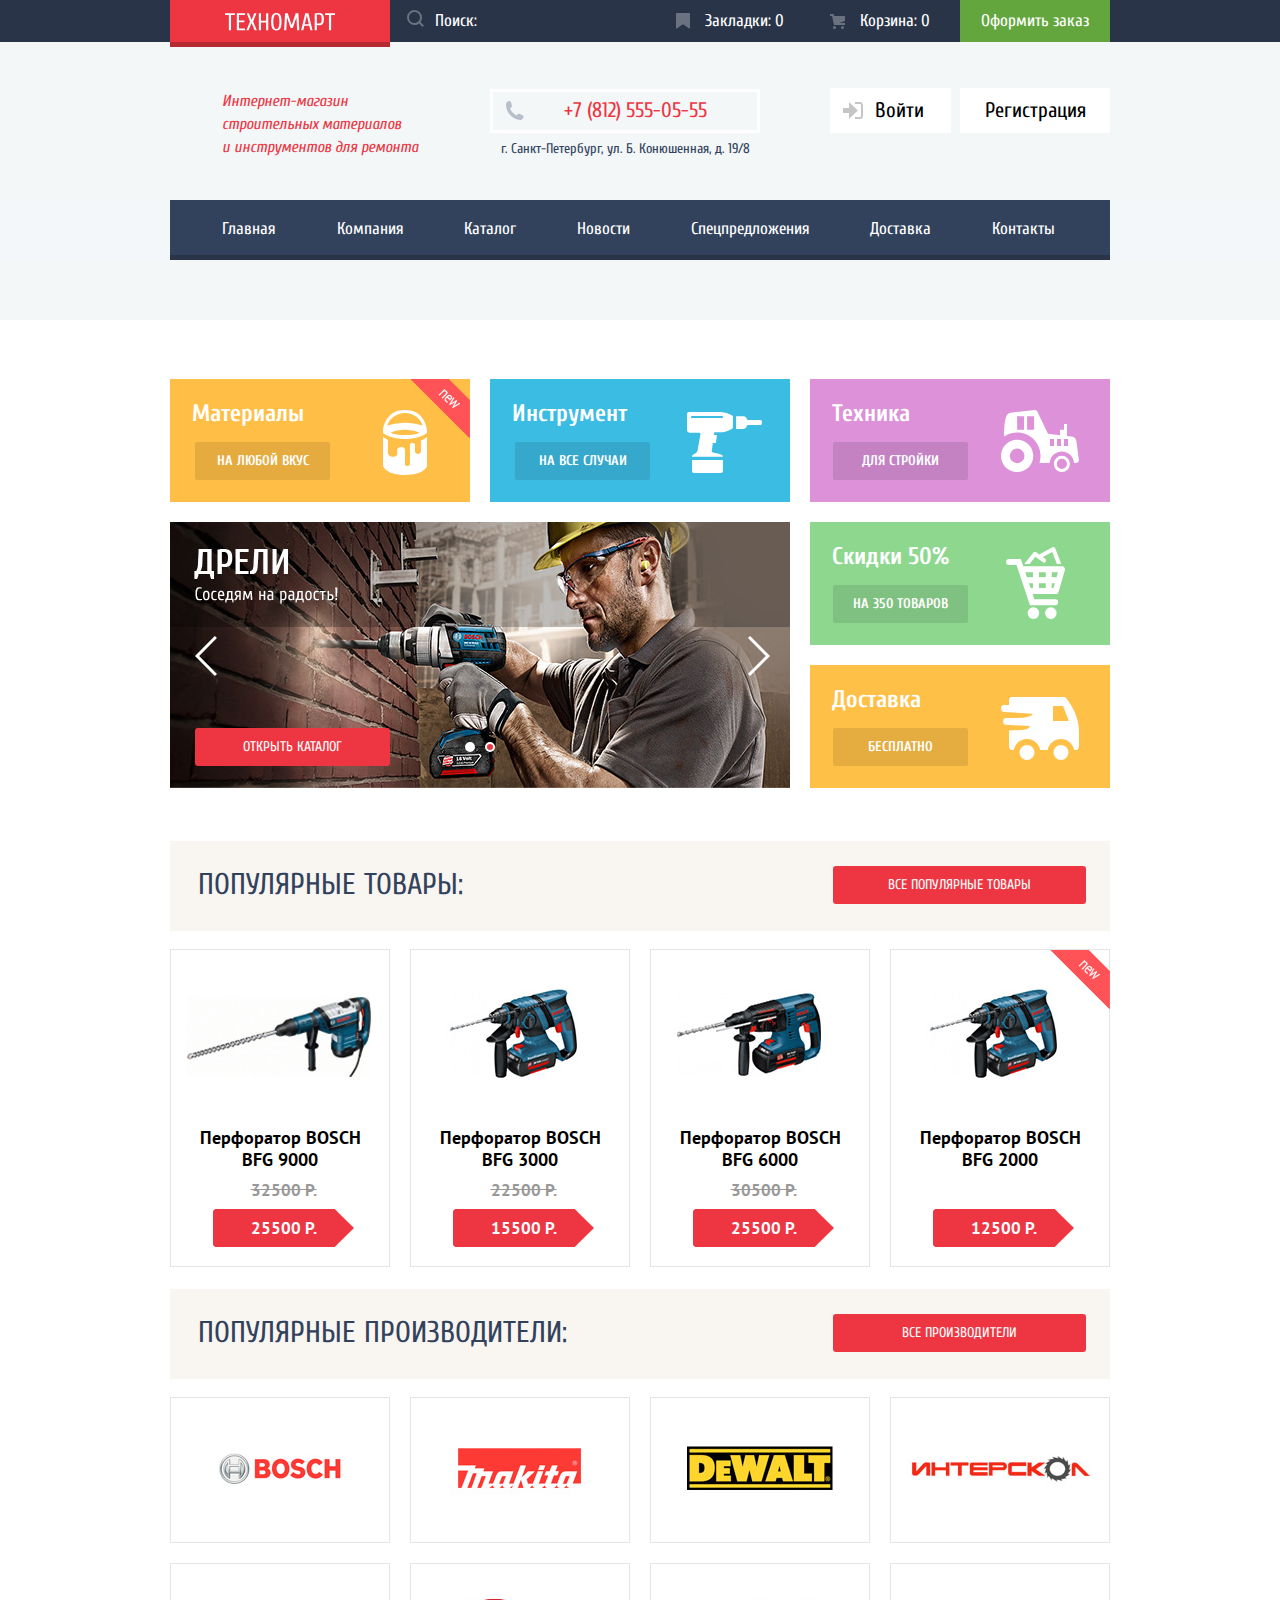
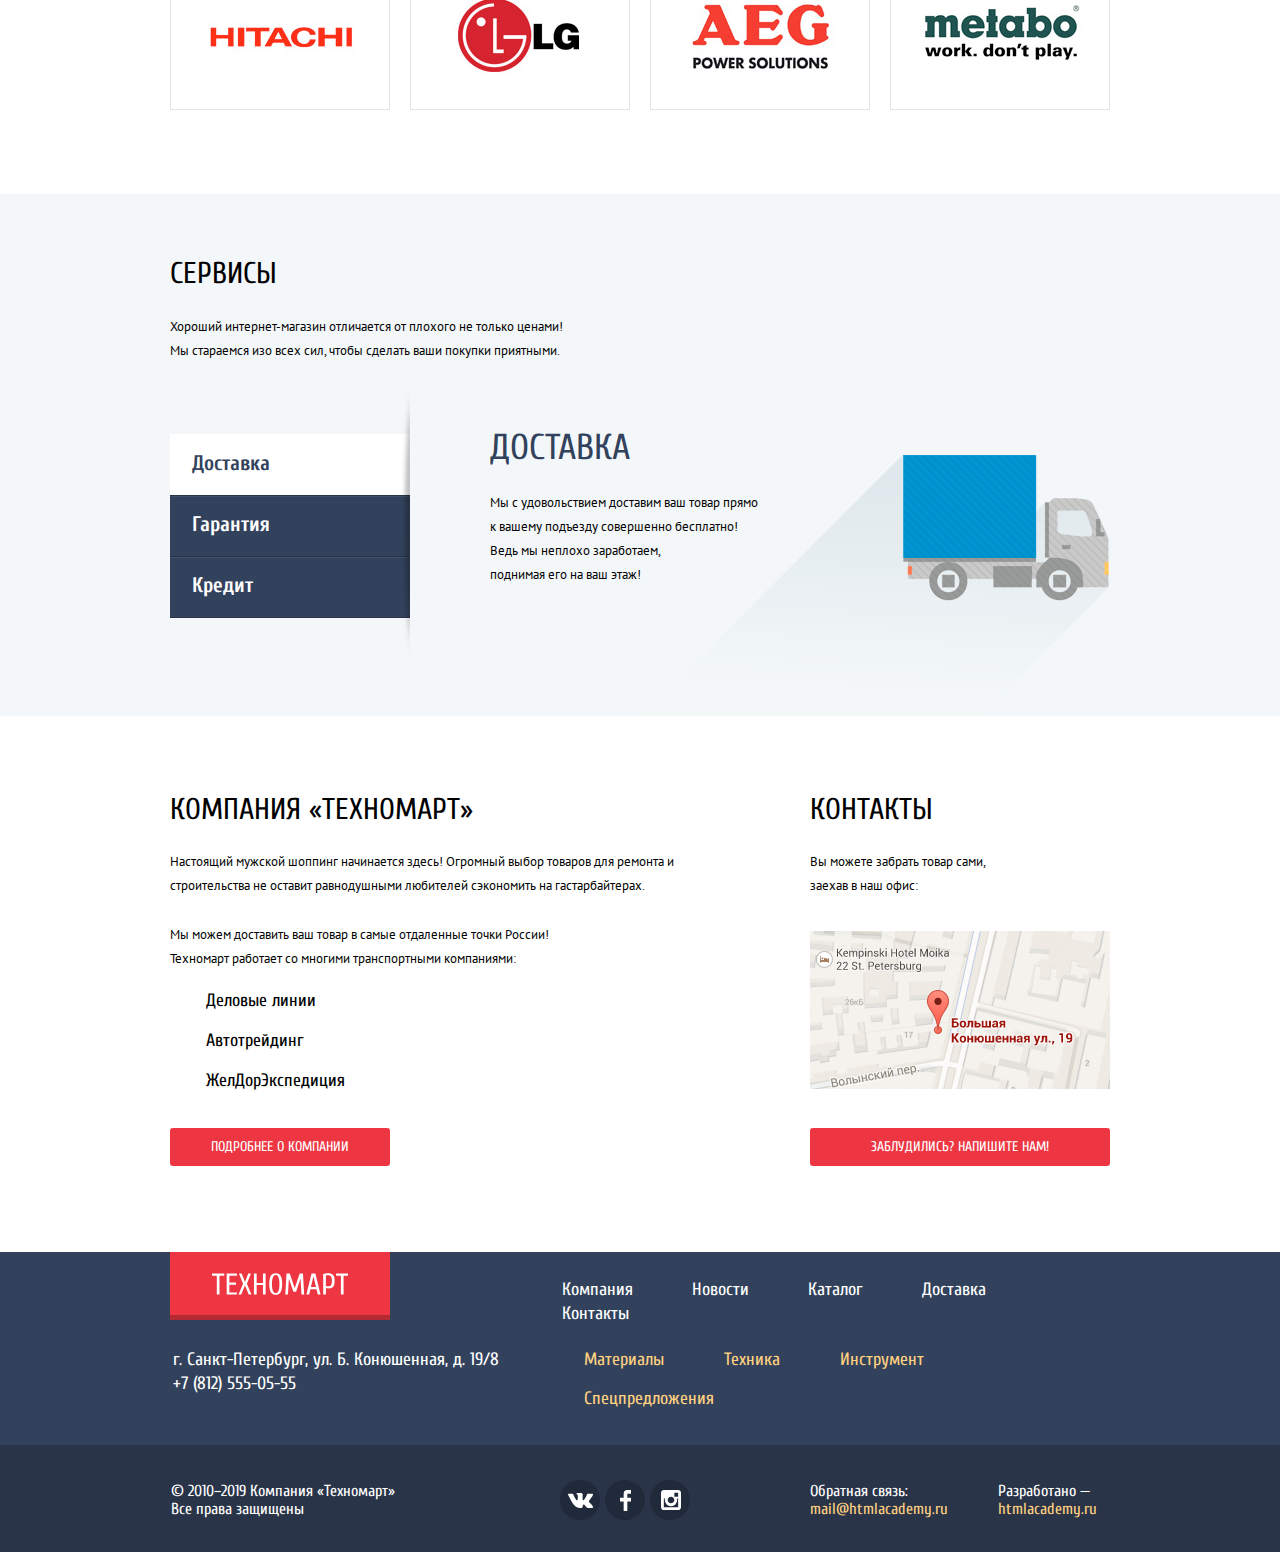
==== index.html @ e6361619 "обработка замечаний наставника к ДЗ-7-1 #1" ====
<!DOCTYPE html>
<html lang="ru">
  <head>
    <meta charset="utf-8">
    <link href="https://fonts.googleapis.com/css?family=Cuprum:400,400i,700%7CPT+Sans:400,700&display=swap&subset=cyrillic" rel="stylesheet">
    <link rel="stylesheet" href="css/normalize.css"/>
    <link rel="stylesheet" href="css/style.css"/>
    <title>HTML Academy: Техномарт</title>
  </head>

  <!-- FIXME заменить везде 'someref' на реальные ссылки -->
  <body class="page-body">
    <header class="page-header">
      <section class="header-top-page-stripe-section">
        <div class="container">
          <a class="main-logo" aria-label="Логотип компании Техномарт">
            <svg class="main-logo-svg" xmlns="http://www.w3.org/2000/svg" xmlns:xlink="http://www.w3.org/1999/xlink" preserveaspectratio="xMidYMid" width="136.5" height="21.59" viewbox="0 0 136.5 21.59">
              <path d="M131.694,2.397 L131.694,21.297 L128.994,21.297 L128.994,2.397 L124.194,2.397 L124.194,0.297 L136.494,0.297 L136.494,2.397 L131.694,2.397 ZM121.299,13.512 C120.829,14.102 120.239,14.522 119.529,14.772 C118.819,15.022 117.974,15.147 116.994,15.147 C116.534,15.147 116.014,15.117 115.434,15.057 C114.854,14.997 114.374,14.927 113.994,14.847 L113.994,21.297 L111.294,21.297 L111.294,0.597 C112.054,0.377 112.819,0.222 113.589,0.132 C114.359,0.042 115.194,-0.003 116.094,-0.003 C117.294,-0.003 118.314,0.122 119.154,0.372 C119.994,0.622 120.674,1.037 121.194,1.617 C121.714,2.197 122.094,2.967 122.334,3.927 C122.574,4.887 122.694,6.077 122.694,7.497 C122.694,8.957 122.579,10.177 122.349,11.157 C122.119,12.137 121.769,12.922 121.299,13.512 ZM119.769,4.797 C119.619,4.077 119.384,3.507 119.064,3.087 C118.744,2.667 118.339,2.372 117.849,2.202 C117.359,2.032 116.774,1.947 116.094,1.947 L113.994,1.947 L113.994,13.047 L116.094,13.047 C116.774,13.047 117.359,12.962 117.849,12.792 C118.339,12.622 118.744,12.327 119.064,11.907 C119.384,11.487 119.619,10.917 119.769,10.197 C119.919,9.477 119.994,8.577 119.994,7.497 C119.994,6.417 119.919,5.517 119.769,4.797 ZM104.544,15.897 L98.544,15.897 L97.194,21.297 L94.494,21.297 L99.594,0.297 L103.494,0.297 L108.594,21.297 L105.894,21.297 L104.544,15.897 ZM101.604,3.297 L101.484,3.297 L98.994,13.797 L104.094,13.797 L101.604,3.297 ZM88.644,5.697 L88.494,5.697 L84.144,18.597 L81.444,18.597 L77.094,5.697 L76.944,5.697 L76.044,21.297 L73.344,21.297 L74.544,0.297 L77.844,0.297 L82.734,14.697 L82.854,14.697 L87.744,0.297 L91.044,0.297 L92.244,21.297 L89.544,21.297 L88.644,5.697 ZM68.484,19.347 C67.924,20.167 67.249,20.747 66.459,21.087 C65.669,21.427 64.764,21.597 63.744,21.597 C62.724,21.597 61.819,21.427 61.029,21.087 C60.239,20.747 59.564,20.167 59.004,19.347 C58.444,18.527 58.019,17.422 57.729,16.032 C57.439,14.642 57.294,12.897 57.294,10.797 C57.294,8.697 57.439,6.952 57.729,5.562 C58.019,4.172 58.444,3.067 59.004,2.247 C59.564,1.427 60.239,0.847 61.029,0.507 C61.819,0.167 62.724,-0.003 63.744,-0.003 C64.764,-0.003 65.669,0.167 66.459,0.507 C67.249,0.847 67.924,1.427 68.484,2.247 C69.044,3.067 69.469,4.172 69.759,5.562 C70.049,6.952 70.194,8.697 70.194,10.797 C70.194,12.897 70.049,14.642 69.759,16.032 C69.469,17.422 69.044,18.527 68.484,19.347 ZM67.179,6.357 C66.969,5.197 66.694,4.277 66.354,3.597 C66.014,2.917 65.614,2.447 65.154,2.187 C64.694,1.927 64.224,1.797 63.744,1.797 C63.264,1.797 62.794,1.927 62.334,2.187 C61.874,2.447 61.474,2.917 61.134,3.597 C60.794,4.277 60.519,5.197 60.309,6.357 C60.099,7.517 59.994,8.997 59.994,10.797 C59.994,12.597 60.099,14.077 60.309,15.237 C60.519,16.397 60.794,17.317 61.134,17.997 C61.474,18.677 61.874,19.147 62.334,19.407 C62.794,19.667 63.264,19.797 63.744,19.797 C64.224,19.797 64.694,19.667 65.154,19.407 C65.614,19.147 66.014,18.677 66.354,17.997 C66.694,17.317 66.969,16.397 67.179,15.237 C67.389,14.077 67.494,12.597 67.494,10.797 C67.494,8.997 67.389,7.517 67.179,6.357 ZM50.994,11.697 L44.694,11.697 L44.694,21.297 L41.994,21.297 L41.994,0.297 L44.694,0.297 L44.694,9.597 L50.994,9.597 L50.994,0.297 L53.694,0.297 L53.694,21.297 L50.994,21.297 L50.994,11.697 ZM36.745,21.297 L32.995,12.297 L29.245,21.297 L26.545,21.297 L31.045,10.497 L26.995,0.297 L29.695,0.297 L32.995,8.697 L36.295,0.297 L38.995,0.297 L34.945,10.497 L39.445,21.297 L36.745,21.297 ZM14.695,0.297 L24.895,0.297 L24.895,2.397 L17.395,2.397 L17.395,9.297 L23.995,9.297 L23.995,11.397 L17.395,11.397 L17.395,19.197 L24.895,19.197 L24.895,21.297 L14.695,21.297 L14.695,0.297 ZM7.495,21.297 L4.795,21.297 L4.795,2.397 L-0.005,2.397 L-0.005,0.297 L12.295,0.297 L12.295,2.397 L7.495,2.397 L7.495,21.297 Z"/>
            </svg>
          </a>

          <form class="search-form" action="https://echo.htmlacademy.ru" method="post">
            <input class="header-search-field" type="text" name="search-field" id="search-field" aria-label="Поиск" value="Поиск:">
            <button class="search-btn" type="submit">
              <svg xmlns="http://www.w3.org/2000/svg" width="17" height="17"  viewbox="0 0 17 17">
                <path d="M17 15.586l-3.542-3.542A7.465 7.465 0 0 0 15 7.5 7.5 7.5 0 1 0 7.5 15c1.71 0 3.282-.579 4.544-1.542L15.586 17 17 15.586zM2 7.5C2 4.467 4.467 2 7.5 2 10.532 2 13 4.467 13 7.5c0 3.032-2.468 5.5-5.5 5.5A5.506 5.506 0 0 1 2 7.5z"/>
              </svg>
            </button>
          </form>

          <a class="header-lnk" href="#">
            <img src="img/icon-bookmark.svg" alt="Количество закладок" width="14" height="16"/>
            <span>Закладки: 0</span>
          </a>

          <a class="header-lnk" href="#">
            <img src="img/icon-cart.svg" alt="Корзина" width="15" height="15"/>
            <span>Корзина: 0</span>
          </a>

          <a class="header-lnk" href="#">
            <span>Оформить заказ</span>
          </a>
        </div>
      </section>

      <section class="header-middle-section">
        <div class="container">
          <h1 class="h1-header">
            Интернет-магазин
            строительных материалов<br>
            и инструментов для ремонта
          </h1>
          <div class="header-contacts-block">
            <a class="header-contact-phone" href="tel:+78125550555">
              <img src="img/icon-phone.svg" alt="контактный телефон" width="19" height="19"/>
              <span>+7 (812) 555-05-55</span>
            </a>
            <span>г. Санкт-Петербург, ул. Б. Конюшенная, д. 19/8</span>
          </div>

          <div class="header-not-authorized-person-block">
            <a class="login-links" href="#">
              <svg xmlns="http://www.w3.org/2000/svg" width="20" height="17" viewbox="0 0 20 17">
                <path d="M14.875 8.5L6 0v6H0v5h6v6z"/><path d="M16.986 15.01h-5.027V17h5.027c2.178 0 3.004-1.81 3.029-3.026V3.028C19.99 1.811 19.164 0 16.986 0h-5.027v1.99h5.027c.839 0 .992.681 1.01 1.057v10.904c-.017.376-.171 1.059-1.01 1.059z"/>
              </svg>
              <span>Войти</span>
            </a>
            <a class="login-links" href="#">
              <span>Регистрация</span>
            </a>
          </div>
        </div>
      </section>

      <nav class="header-navigation-section">
          <ul class="main-page-menu-list">
            <li class="main-page-menu-item">
              <a>Главная</a>
            </li>
            <li class="main-page-menu-item">
              <a href="#">Компания</a>
            </li>
            <li class="main-page-menu-item">
              <a href="catalog.html">Каталог</a>
            </li>
            <li class="main-page-menu-item">
              <a href="#">Новости</a>
            </li>
            <li class="main-page-menu-item">
              <a href="#">Спецпредложения</a>
            </li>
            <li class="main-page-menu-item">
              <a href="#">Доставка</a>
            </li>
            <li class="main-page-menu-item">
              <a href="#">Контакты</a>
            </li>
          </ul>
      </nav>
    </header>

    <main class="page-main">
      <section class="main-page-promo-section">
        <div class="main-page-promo-column">
          <div class="main-page-promo-block main-page-promo-block-bg1">
            <div class="label-new-item">новый раздел Материалы.</div>
            <span>Материалы</span>
            <a href="#" class="main-page-promo-lnk">На любой вкус</a>
          </div>
          <div class="main-page-promo-block main-page-promo-block-bg2">
            <span>Инструмент</span>
            <a href="#" class="main-page-promo-lnk">На все случаи</a>
          </div>
          <div class="main-page-promo-slider">
            <input class="promo-slider-radio-btn promo-radio-btn1" id="promo-radio-btn1" type="radio" name="toggle1" checked>
            <input class="promo-slider-radio-btn promo-radio-btn2" id="promo-radio-btn2" type="radio" name="toggle1">
            <label for="promo-radio-btn1"></label>
            <label for="promo-radio-btn2"></label>
            <img class="main-page-promo-slider-img promo-slide1" src="img/slider1.jpg" alt="Дрели соседям на радость!" width="620" height="266">
            <img class="main-page-promo-slider-img promo-slide2" src="img/slider2.jpg" alt="Дрели соседям на радость!" width="620" height="266">
            <button class="slider-switch-btn" type="button" >
              <img src="img/icon-left.svg" alt="" width="22" height="40">
            </button>
            <button class="slider-switch-btn" type="button" >
                <img src="img/icon-right.svg" alt="" width="22" height="40">
            </button>
            <a href="catalog.html" class="main-page-body-btn">Открыть каталог</a>
          </div>
        </div>

        <div class="main-page-promo-column">
          <div class="main-page-promo-block main-page-promo-block-bg3">
            <span>Техника</span>
            <a href="#" class="main-page-promo-lnk">Для стройки</a>
          </div>
          <div class="main-page-promo-block main-page-promo-block-bg4">
            <span>Скидки 50%</span>
            <a href="#" class="main-page-promo-lnk">На 350 товаров</a>
          </div>
          <div class="main-page-promo-block main-page-promo-block-bg5">
            <span>Доставка</span>
            <a href="#" class="main-page-promo-lnk">Бесплатно</a>
          </div>
        </div>


      </section>

      <div class="container">
        <section class="main-page-popular-goods-section">
          <div>
            <h2 class="h2-header">Популярные товары:</h2>
            <a href="#" class="main-page-body-btn">Все популярные товары</a>
          </div>

          <ul class="catalog-items-list">
            <li class="catalog-item">
              <h3>
                <a href="#">
                  Перфоратор BOSCH
                  BFG 9000
                </a>
              </h3>
              <a href="#">
                <img src="img/main-item1_1.jpg" alt="изображение товара" width="218" height="170">
              </a>
              <p>
                <span class="old-price">32500 Р.</span>
                <span class="current-price">25500 Р.</span>
              </p>

              <div class="on-hover-item-action-block">
                <a class="on-hover-item-lnk on-hover-buy-btn" href="#">
                  <img src="img/icon-cart.svg" alt="корзина" width="15" height="15">
                  <span class="on-hover-item-text-buy">Купить</span>
                </a>
                <a class="on-hover-item-lnk on-hover-bookmark-btn" href="#">
                  <span class="on-hover-item-text-bookmark">В закладки</span>
                </a>
              </div>
            </li>
            <li class="catalog-item">
              <h3>
                <a href="#">
                  Перфоратор BOSCH
                  BFG 3000
                </a>
              </h3>
              <a href="#">
                <img src="img/main-item1_2.jpg" alt="изображение товара" width="218" height="170">
              </a>
              <p>
                <span class="old-price">22500 Р.</span>
                <span class="current-price">15500 Р.</span>
              </p>

              <div class="on-hover-item-action-block">
                <a class="on-hover-item-lnk on-hover-buy-btn" href="#">
                  <img src="img/icon-cart.svg" alt="корзина" width="15" height="15">
                  <span class="on-hover-item-text-buy">Купить</span>
                </a>
                <a class="on-hover-item-lnk on-hover-bookmark-btn" href="#">
                  <span class="on-hover-item-text-bookmark">В закладки</span>
                </a>
              </div>
            </li>
            <li class="catalog-item">
              <h3>
                <a href="#">
                  Перфоратор BOSCH
                  BFG 6000
                </a>
              </h3>
              <a href="#">
                <img src="img/main-item1_3.jpg" alt="изображение товара" width="218" height="170">
              </a>
              <p>
                <span class="old-price">30500 Р.</span>
                <span class="current-price">25500 Р.</span>
              </p>

              <div class="on-hover-item-action-block">
                <a class="on-hover-item-lnk on-hover-buy-btn" href="#">
                  <img src="img/icon-cart.svg" alt="корзина" width="15" height="15">
                  <span class="on-hover-item-text-buy">Купить</span>
                </a>
                <a class="on-hover-item-lnk on-hover-bookmark-btn" href="#">
                  <span class="on-hover-item-text-bookmark">В закладки</span>
                </a>
              </div>
            </li>
            <li class="catalog-item">
              <div class="label-new-item">новый товар</div>
              <h3>
                <a href="#">
                  Перфоратор BOSCH
                  BFG 2000
                </a>
              </h3>
              <a href="#">
                <img src="img/main-item1_4.jpg" alt="изображение товара" width="218" height="170">
              </a>
              <p>
                <span class="current-price">12500 Р.</span>
              </p>

              <div class="on-hover-item-action-block">
                <a class="on-hover-item-lnk on-hover-buy-btn" href="#">
                  <img src="img/icon-cart.svg" alt="корзина" width="15" height="15">
                  <span class="on-hover-item-text-buy">Купить</span>
                </a>
                <a class="on-hover-item-lnk on-hover-bookmark-btn" href="#">
                  <span class="on-hover-item-text-bookmark">В закладки</span>
                </a>
              </div>
            </li>
          </ul>
        </section>

        <section class="main-page-popular-brands-section">
          <div>
            <h2 class="h2-header">Популярные производители:</h2>
            <a href="#" class="main-page-body-btn">Все производители</a>
          </div>

          <ul class="main-page-popular-brands-list">
            <li class="main-page-popular-brands-item">
              <a href="#">
                <img src="img/bosch.jpg" alt="Производитель Bosch" width="218" height="143">
              </a>
            </li>
            <li class="main-page-popular-brands-item">
              <a href="#">
                <img src="img/makita.jpg" alt="Производитель Makita" width="218" height="143">
              </a>
            </li>
            <li class="main-page-popular-brands-item">
              <a href="#">
                <img src="img/dewalt.jpg" alt="Производитель DeWALT" width="218" height="143">
              </a>
            </li>
            <li class="main-page-popular-brands-item">
              <a href="#">
                <img src="img/interskol.jpg" alt="Производитель Интерскол" width="218" height="143">
              </a>
            </li>
            <li class="main-page-popular-brands-item">
              <a href="#">
                <img src="img/hitachi.jpg" alt="Производитель Hitachi" width="218" height="143">
              </a>
            </li>
            <li class="main-page-popular-brands-item">
              <a href="#">
                <img src="img/lg.jpg" alt="Производитель LG" width="218" height="143">
              </a>
            </li>
            <li class="main-page-popular-brands-item">
              <a href="#">
                <img src="img/aeg.jpg" alt="Производитель AEG" width="218" height="143">
              </a>
            </li>
            <li class="main-page-popular-brands-item">
              <a href="#">
                <img src="img/metabo.jpg" alt="Производитель Metabo" width="218" height="143">
              </a>
            </li>
          </ul>
        </section>
      </div>

      <section class="main-page-service-section">
        <div class="container">
          <div class="main-page-service-header">
            <h2>Сервисы</h2>
            <p>
              Хороший интернет-магазин отличается от плохого не только ценами!<br>
              Мы стараемся изо всех сил, чтобы сделать ваши покупки приятными.
            </p>
          </div>

          <input class="slider-radio-btn service-btn-1" type="radio" id="service-btn-1" name="toggle2" checked>
          <input class="slider-radio-btn service-btn-2" type="radio" id="service-btn-2" name="toggle2">
          <input class="slider-radio-btn service-btn-3" type="radio" id="service-btn-3" name="toggle2">

          <div class="main-page-service-list-bg">
            <ul class="main-page-service-list">
              <li class="main-page-service-list-item">
                <label class="slider-label" for="service-btn-1">Доставка</label>
              </li>
              <li class="main-page-service-list-item">
                <label class="slider-label" for="service-btn-2">Гарантия</label>
              </li>
              <li class="main-page-service-list-item">
                <label class="slider-label" for="service-btn-3">Кредит</label>
              </li>
            </ul>
          </div>

          <div class="main-page-service-slider">
            <div class="main-page-service-slide service-slide1">
              <h3>Доставка</h3>
              <p>
                Мы с удовольствием доставим ваш товар прямо<br>
                к вашему подъезду совершенно бесплатно!<br>
                Ведь мы неплохо заработаем,<br>
                поднимая его на ваш этаж!
              </p>
              <img src="img/service-icon-auto.png" alt="Доставка совершенно бесплатно!" width="468" height="261">
            </div>

            <div class="main-page-service-slide service-slide2">
              <h3>Гарантия</h3>
              <p>
                Если купленный у нас товар поломается или заискрит,<br>
                а также в случае пожара, спровоцированного его возгоранием,<br>
                вы всегда можете быть уверены в нашей гарантии. Мы обменяем<br>
                сгоревший товар на новый.<br>
                Дом уж восстановите как-нибудь сами.
              </p>
              <img src="img/service-icon-guarantee.png" alt="Ограниченная гарантия" width="389" height="283">
            </div>

            <div class="main-page-service-slide service-slide3">
              <h3>Кредит</h3>
              <p>
                Залезть в долговую яму стало проще!<br>
                Кредитные консультанты придут вам на помощь.
              </p>
              <img src="img/service-icon-credit.png" alt="Залезьте в долги с удовольствием" width="465" height="285">
              <a class="main-page-body-btn" href="#">Отправить заявку</a>
            </div>
          </div>
        </div>
      </section>

      <div class="pre-footer-info">
        <div class="container">
          <section class="main-page-about-section">
            <h2>Компания «Техномарт»</h2>
            <p>
              Настоящий мужской шоппинг начинается здесь! Огромный выбор товаров для ремонта и<br> строительства не оставит равнодушными любителей сэкономить на гастарбайтерах.
            </p>
            <p>
              Мы можем доставить ваш товар в самые отдаленные точки России!<br>
              Техномарт работает со многими транспортными компаниями:
            </p>
            <ul class="delivery-list">
              <li>Деловые линии</li>
              <li>Автотрейдинг</li>
              <li>ЖелДорЭкспедиция</li>
            </ul>
            <a class="main-page-body-btn" href="#">Подробнее о компании</a>
          </section>

          <section class="main-page-contacts-section">
            <h2>Контакты</h2>
            <p>
              Вы можете забрать товар сами,<br>
              заехав в наш офис:
            </p>
            <a href="someref">
              <img src="img/main-map.jpg" alt="посмотрите как нас найти" width="300" height="158">
            </a>
            <a class="main-page-body-btn" href="someref">
              <span>Заблудились? Напишите нам!</span>
            </a>
          </section>
        </div>
      </div>
    </main>

    <footer>
      <section class="footer-top-section">
        <div class="container">
          <a class="main-logo footer-logo" aria-label="Логотип компании Техномарт">
            <svg class="main-logo-svg" xmlns="http://www.w3.org/2000/svg" xmlns:xlink="http://www.w3.org/1999/xlink" preserveaspectratio="xMidYMid" width="136.5" height="21.59" viewbox="0 0 136.5 21.59">
              <path d="M131.694,2.397 L131.694,21.297 L128.994,21.297 L128.994,2.397 L124.194,2.397 L124.194,0.297 L136.494,0.297 L136.494,2.397 L131.694,2.397 ZM121.299,13.512 C120.829,14.102 120.239,14.522 119.529,14.772 C118.819,15.022 117.974,15.147 116.994,15.147 C116.534,15.147 116.014,15.117 115.434,15.057 C114.854,14.997 114.374,14.927 113.994,14.847 L113.994,21.297 L111.294,21.297 L111.294,0.597 C112.054,0.377 112.819,0.222 113.589,0.132 C114.359,0.042 115.194,-0.003 116.094,-0.003 C117.294,-0.003 118.314,0.122 119.154,0.372 C119.994,0.622 120.674,1.037 121.194,1.617 C121.714,2.197 122.094,2.967 122.334,3.927 C122.574,4.887 122.694,6.077 122.694,7.497 C122.694,8.957 122.579,10.177 122.349,11.157 C122.119,12.137 121.769,12.922 121.299,13.512 ZM119.769,4.797 C119.619,4.077 119.384,3.507 119.064,3.087 C118.744,2.667 118.339,2.372 117.849,2.202 C117.359,2.032 116.774,1.947 116.094,1.947 L113.994,1.947 L113.994,13.047 L116.094,13.047 C116.774,13.047 117.359,12.962 117.849,12.792 C118.339,12.622 118.744,12.327 119.064,11.907 C119.384,11.487 119.619,10.917 119.769,10.197 C119.919,9.477 119.994,8.577 119.994,7.497 C119.994,6.417 119.919,5.517 119.769,4.797 ZM104.544,15.897 L98.544,15.897 L97.194,21.297 L94.494,21.297 L99.594,0.297 L103.494,0.297 L108.594,21.297 L105.894,21.297 L104.544,15.897 ZM101.604,3.297 L101.484,3.297 L98.994,13.797 L104.094,13.797 L101.604,3.297 ZM88.644,5.697 L88.494,5.697 L84.144,18.597 L81.444,18.597 L77.094,5.697 L76.944,5.697 L76.044,21.297 L73.344,21.297 L74.544,0.297 L77.844,0.297 L82.734,14.697 L82.854,14.697 L87.744,0.297 L91.044,0.297 L92.244,21.297 L89.544,21.297 L88.644,5.697 ZM68.484,19.347 C67.924,20.167 67.249,20.747 66.459,21.087 C65.669,21.427 64.764,21.597 63.744,21.597 C62.724,21.597 61.819,21.427 61.029,21.087 C60.239,20.747 59.564,20.167 59.004,19.347 C58.444,18.527 58.019,17.422 57.729,16.032 C57.439,14.642 57.294,12.897 57.294,10.797 C57.294,8.697 57.439,6.952 57.729,5.562 C58.019,4.172 58.444,3.067 59.004,2.247 C59.564,1.427 60.239,0.847 61.029,0.507 C61.819,0.167 62.724,-0.003 63.744,-0.003 C64.764,-0.003 65.669,0.167 66.459,0.507 C67.249,0.847 67.924,1.427 68.484,2.247 C69.044,3.067 69.469,4.172 69.759,5.562 C70.049,6.952 70.194,8.697 70.194,10.797 C70.194,12.897 70.049,14.642 69.759,16.032 C69.469,17.422 69.044,18.527 68.484,19.347 ZM67.179,6.357 C66.969,5.197 66.694,4.277 66.354,3.597 C66.014,2.917 65.614,2.447 65.154,2.187 C64.694,1.927 64.224,1.797 63.744,1.797 C63.264,1.797 62.794,1.927 62.334,2.187 C61.874,2.447 61.474,2.917 61.134,3.597 C60.794,4.277 60.519,5.197 60.309,6.357 C60.099,7.517 59.994,8.997 59.994,10.797 C59.994,12.597 60.099,14.077 60.309,15.237 C60.519,16.397 60.794,17.317 61.134,17.997 C61.474,18.677 61.874,19.147 62.334,19.407 C62.794,19.667 63.264,19.797 63.744,19.797 C64.224,19.797 64.694,19.667 65.154,19.407 C65.614,19.147 66.014,18.677 66.354,17.997 C66.694,17.317 66.969,16.397 67.179,15.237 C67.389,14.077 67.494,12.597 67.494,10.797 C67.494,8.997 67.389,7.517 67.179,6.357 ZM50.994,11.697 L44.694,11.697 L44.694,21.297 L41.994,21.297 L41.994,0.297 L44.694,0.297 L44.694,9.597 L50.994,9.597 L50.994,0.297 L53.694,0.297 L53.694,21.297 L50.994,21.297 L50.994,11.697 ZM36.745,21.297 L32.995,12.297 L29.245,21.297 L26.545,21.297 L31.045,10.497 L26.995,0.297 L29.695,0.297 L32.995,8.697 L36.295,0.297 L38.995,0.297 L34.945,10.497 L39.445,21.297 L36.745,21.297 ZM14.695,0.297 L24.895,0.297 L24.895,2.397 L17.395,2.397 L17.395,9.297 L23.995,9.297 L23.995,11.397 L17.395,11.397 L17.395,19.197 L24.895,19.197 L24.895,21.297 L14.695,21.297 L14.695,0.297 ZM7.495,21.297 L4.795,21.297 L4.795,2.397 L-0.005,2.397 L-0.005,0.297 L12.295,0.297 L12.295,2.397 L7.495,2.397 L7.495,21.297 Z"/>
            </svg>
          </a>

          <ul class="footer-menu-qlinks-list">
            <li class="footer-menu-qlinks-item">
              <a href="#">Компания</a>
            </li>
            <li class="footer-menu-qlinks-item">
              <a href="#">Новости</a>
            </li>
            <li class="footer-menu-qlinks-item">
              <a href="catalog.html">Каталог</a>
            </li>
            <li class="footer-menu-qlinks-item">
              <a href="#">Доставка</a>
            </li>
            <li class="footer-menu-qlinks-item">
              <a href="#">Контакты</a>
            </li>
          </ul>
        </div>
      </section>

      <section class="footer-middle-section">
        <div class="container">
          <p class="footer-middle-contacts">
            г. Санкт-Петербург, ул. Б. Конюшенная, д. 19/8<br>
            +7 (812) 555-05-55
          </p>
          <ul class="footer-catalog-qlinks-list">
            <li class="footer-catalog-qlinks-item">
              <a href="#">Материалы</a>
            </li>
            <li class="footer-catalog-qlinks-item">
              <a href="#">Техника</a>
            </li>
            <li class="footer-catalog-qlinks-item">
              <a href="#">Инструмент</a>
            </li>
            <li class="footer-catalog-qlinks-item">
              <a href="#">Спецпредложения</a>
            </li>
          </ul>
        </div>
      </section>

      <section class="footer-bottom-section">
        <div class="container">
          <p class="footer-copyright">
            © 2010–2019 Компания «Техномарт»<br>
            Все права защищены
          </p>
          <ul class="footer-social-links-list">
            <li class="footer-social-link-item">
              <a href="#">
                <img src="img/icon-vk.svg" width="26" height="15" alt="В контакте">
              </a>
            </li>
            <li class="footer-social-link-item">
              <a href="#">
                <img src="img/icon-fb.svg" width="12" height="22" alt="Facebook">
              </a>
            </li>
            <li class="footer-social-link-item">
              <a href="#">
                <img src="img/icon-insta.svg" width="21" height="21" alt="Instagram">
              </a>
            </li>
          </ul>

          <p class="footer-feedback">
            Обратная связь:<br>
            <a href="mailto:mail@htmlacademy.ru">mail@htmlacademy.ru</a>
          </p>
          <p class="footer-email">
            Разработано —<br>
            <a href="https://htmlacademy.ru/intensive/htmlcss">htmlacademy.ru</a>
          </p>
        </div>
      </section>
    </footer>

    <section class="popup-write-us visually-hidden">
      <form class="popup-feedback-form" action="https://echo.htmlacademy.ru" method="post">
        <button class="popup-close-btn" type="button" aria-label="закрыть форму"  id="popup-feedback-form-close-btn"></button>

        <label>Ваше имя:
          <input type="text" name="customer-name" id="customer-name" placeholder="Имя Фамилия">
        </label>
        <label>Ваш e-mail:
          <input type="text" id="customer-email" name="customer-email" placeholder="email@example.com">
        </label>
        <label>Текст письма:
          <textarea name="customer-request" placeholder="В свободной форме"></textarea>
        </label>

        <button class="main-page-body-btn popup-btn" type="submit">Отправить</button>
      </form>
    </section>

    <section class="popup-map visually-hidden">
        <button class="popup-close-btn" type="button" aria-label="закрыть форму" id="popup-map-close-btn"></button>
        <img src="img/map.jpg" width="940" height="446" alt="адрес офиса: самый лучший офис в центре города">
    </section>
  </body>
</html>
---- css/style.css ----
/* GENERAL STYLES */
html {
  box-sizing: border-box;
  min-width: 940px;

  font-family: "Cuprum", sans-serif;
  color: #000000;
}

*,
*::before,
*::after {
  box-sizing: inherit;
}

body {
  margin: 0;
  padding: 0;

  background-color: #ffffff;
}

img {
  max-width: 100%;
  height: auto;
}

a {
  text-decoration: none;
}

.visually-hidden {
  position: absolute;

  width: 1px;
  height: 1px;
  padding: 0;
  overflow: hidden;

  border: 0;

  clip: rect(1px, 1px, 1px, 1px);
}





/* SPECIFIC STYLES */

.header-top-page-stripe-section {
  font-size: 17px;
  line-height: 18px;
  color: #ffffff;

  background-color: #293449;
}

.header-top-page-stripe-section a {
  color: inherit;
}

.header-top-page-stripe-section .main-logo,
.footer-top-section .main-logo {
  display: grid;
  width: 220px;
  height: 47px;

  background-color: #ee3643;
  box-shadow: inset 0 -5px 0 0 #b52933;

  fill: #ffffff;
}

.footer-top-section .footer-logo {
  width: 220px;
  height: 68px;
}

.main-logo-svg {
  width: 50%;
  height: 50%;
  margin: auto;
  margin-top: 10px;
}

.header-top-page-stripe-section .main-logo:hover,
.footer-top-section .main-logo:hover {
  background-color: #ca2c37;
  box-shadow: inset 0 -5px 0 0 #9a212a;
}

.header-top-page-stripe-section .main-logo:active,
.footer-top-section .main-logo:active {
  background-color: #ba2732;
  box-shadow: inset 0 -5px 0 0 #8e1e26;
}

.header-lnk img {
  vertical-align: middle;

  opacity: 0.3;
}

.header-lnk:hover img,
.header-lnk:focus img {
  opacity: 1;
}

.header-lnk:active img {
  opacity: 0.5;
}

.header-lnk.cart-with-goods {
  background-color: #ee3643;
}

.h1-header {
  font-style: italic;
  font-weight: 400;
  font-size: 16px;
  line-height: 23px;
  color: #ee3643;
}

.h2-header {
  font-size: 30px;
  line-height: 30px;
  color: #32425c;
}

.h2-catalog-background {
  background-color: #f2f6f8;
}

.header-middle-section {
  background-color: #f3f7f8;
}

.header-navigation-section {
  font-size: 17px;
  line-height: 17px;
  color: #ffffff;

  background-color: #f4f7f9;
}

.main-page-menu-list {
  margin: 0;
  padding: 0;

  list-style: none;
}

.header-search-field {
  color: #ffffff;

  background-color: transparent;
  border: none;
}

.header-search-field:focus {
  color: #000000;

  background-color: #ffffff;
}

.header-search-field:focus ~ .search-btn {
  background-color: #ffffff;
}

.search-btn svg {
  opacity: 0.3;

  fill: #ffffff;
}

.header-search-field:focus ~ .search-btn svg {
  opacity: 1;

  fill: #ee3643;
}

.search-btn {
  background: none;
  border: none;
}

.search-form:hover,
.search-form:active {
  background-color: #212a3a;
}

.search-form:hover svg {
  opacity: 1;
}

.header-lnk:hover:not(:last-child),
.header-lnk:focus:not(:last-child) {
  background-color: #212a3a;
}

.header-lnk.cart-with-goods:hover,
.header-lnk.cart-with-goods:focus {
  background-color: #ca2c37;
}

.main-page-menu-item:hover,
.main-page-menu-item:focus {
  background-color: #293449;
}

.main-page-menu-item:active {
  background-color: #1d2739;
}

.main-page-menu-item:active a {
  opacity: 0.5;
}

.header-lnk:active:not(:last-child),
.header-lnk:active:not(:last-child) {
  background-color: #161d29;
}

.header-lnk.cart-with-goods:active {
  background-color: #ee3643;
}

.header-lnk:last-child {
  background-color: #63a63e;
}

.header-lnk:last-child:hover,
.header-lnk:last-child:focus {
  background-color: #5fbb2d;
}

.header-lnk:last-child:active {
  background-color: #518534;
}

.header-lnk:active:not(:last-child) span {
  opacity: 0.6;
}

.header-lnk:active:last-child span {
  opacity: 0.5;
}

.main-page-menu-item a {
  color: #ffffff;
}

.header-contacts-block span {
  font-size: 14px;
  line-height: 24px;
  color: #32425c;
}

.header-contact-phone span {
  font-size: 21px;
  line-height: 21px;
  color: #ee3643;
}

.login-links svg {
  fill: #c5c5c5;
}

.login-links:hover svg,
.login-links:focus svg {
  fill: #32425c;
}

.login-links {
  font-size: 21px;
  line-height: 21px;
  color: #000000;

  background-color: #ffffff;
}

.login-links:hover,
.login-links:focus {
  color: #ee3643;

  fill: #32425c;
}

.login-links:active span {
  opacity: 0.3;
}

.login-links:active svg {
  fill: #c5c5c5;
}

.main-page-about-section h2,
.main-page-contacts-section h2,
.main-page-popular-goods-section h2,
.main-page-popular-brands-section h2,
.main-page-service-section h2,
.catalog-description-section h2 {
  font-size: 30px;
  line-height: 30px;
}

.main-page-about-section h2,
.main-page-contacts-section h2 {
  font-weight: 400;
  text-transform: uppercase;
}


.main-page-service-section {
  background-color: #f4f7f9;
}

.main-page-service-section p
.catalog-description-section p,
.main-page-service-header p,
.main-page-service-slide p,
.catalog-description-section p {
  font-weight: 400;
  font-size: 13px;
  line-height: 24px;
  font-family: "PT Sans", sans-serif;
}

.main-page-service-list {
  list-style: none;
}

.main-page-service-list-item label {
  font-weight: 700;
  font-size: 21px;
  line-height: 30px;
  color: #ffffff;
}

.main-page-service-list-item {
  background-color: #32425c;
}

.main-page-service-list-item:not(:first-child) {
  box-shadow: inset 0 1px 0 0 #293449,
  inset 0 2px 0 0 #405069;
}

.main-page-service-list-item:hover {
  /* background-color: #ffffff; */
  background-color: #293449;
  box-shadow: none;
}

/* .main-page-service-list-item:hover label {
  color: #32425c;
} */

.main-page-popular-goods-section h2,
.main-page-popular-brands-section h2 {
  color: #32425c;
  text-transform: uppercase;
}

.main-page-service-section h2,
.catalog-description-section h2 {
  font-weight: 400;
  text-transform: uppercase;
}

.main-page-service-section h3 {
  font-size: 36px;
  line-height: 36px;
  color: #32425c;
  text-transform: uppercase;
}

.main-page-popular-brands-section div,
.main-page-popular-goods-section > div {
  background-color: #f9f5f0;
}

.main-page-popular-goods-section ul,
.main-page-popular-brands-section ul {
  list-style: none;
}

.main-page-about-section p,
.main-page-contacts-section p {
  font-style: normal;
  font-weight: 400;
  font-size: 13px;
  line-height: 24px;
  font-family: "PT Sans", sans-serif;
}

.main-page-about-section ul {
  list-style: none;
  font-size: 18px;
  line-height: 20px;
}

.main-page-body-btn {
  display: inline-flex;
  justify-content: center;
  align-items: center;
  width: auto;
  height: 38px;

  font-size: 14px;
  line-height: 18px;
  color: #ffffff;
  text-transform: uppercase;

  background-color: #ee3643;
  border: none;
  border-radius: 3px;
  cursor: pointer;
}

.main-page-body-btn:hover,
.main-page-body-btn:focus {
  background-color: #ca2c37;
}

.main-page-body-btn:active {
  background-color: #ba2732;
}

.footer-top-section,
.footer-middle-section {
  background-color: #32425c;
}

.footer-bottom-section {
  background-color: #293449;
}

.footer-menu-qlinks-list,
.footer-catalog-qlinks-list,
.footer-social-links-list {
  padding: 0;

  list-style: none;
  font-size: 18px;
  line-height: 24px;
}

.footer-menu-qlinks-list a {
  color: #ffffff;
}

.footer-catalog-qlinks-list a {
  padding: 0;

  color: #ffd180;
}

.footer-catalog-qlinks-item {
  padding-right: 60px;
}

.footer-catalog-qlinks-item:first-child {
  padding-left: 0;
}

.footer-catalog-qlinks-item:last-child {
  padding-right: 0;
}

.footer-catalog-qlinks-list a:hover,
.footer-catalog-qlinks-list a:focus,
.footer-menu-qlinks-list a:hover,
.footer-menu-qlinks-list a:focus {
  text-decoration: underline;
}

.footer-catalog-qlinks-list a:active,
.footer-menu-qlinks-list a:active {
  text-decoration: none;

  opacity: 0.5;
}

.footer-middle-section p {
  font-size: 18px;
  line-height: 24px;
  color: #ffffff;
}

.footer-bottom-section {
  font-size: 16px;
  line-height: 18px;
  color: #ffffff;
}

.footer-bottom-section a {
  color: #ffd180;
  text-decoration: none;
}

.footer-social-link-item a {
  display: inline-flex;
  width: 40px;
  height: 40px;

  background-color: #212a3a;
  border-radius: 50%;
}

.footer-social-link-item a:hover,
.footer-social-link-item a:active {
  background-color: #ee3643;
}

.footer-social-link-item img {
  margin: auto;
}

.footer-bottom-right-column a:hover,
.footer-bottom-right-column a:focus {
  text-decoration: underline;
}

.footer-bottom-right-column a:active {
  color: #ee3643;
  text-decoration: none;
}

.authorized-person-name-block {
  background-color: #ffffff;
}

.authorized-person-lnk {
  font-size: 21px;
  line-height: 21px;
  color: #000000;

  fill: #c5c5c5;
}

.authorized-person-lnk:hover,
.authorized-person-lnk:focus {
  fill: #32425c;
}

.authorized-person-lnk:active {
  fill: #c5c5c5;
}

.authorized-person-links-block a {
  font-size: 16px;
  line-height: 18px;
  color: #32425c;
  text-decoration: underline;
}

.authorized-person-links-block a:hover,
.authorized-person-links-block a:focus {
  color: #ee3643;
}

.authorized-person-links-block a:active {
  color: #32425c;

  opacity: 0.3;
}

.breadcrumbs-list {
  list-style: none;
  font-size: 13px;
  line-height: 18px;
  font-family: "PT Sans", sans-serif;
  text-transform: uppercase;
}
.breadcrumbs-list  a {
  color: #000000;
}

.filter-legend {
  font-style: normal;
  font-weight: 700;
  font-size: 17px;
  line-height: 30px;
  font-family: "PT Sans", sans-serif;
  color: #000000;
  text-transform: uppercase;
}

.filter-list {
  margin: 0;
  padding: 0;

  list-style: none;
  font-style: normal;
  font-weight: 400;
  font-size: 15px;
  line-height: 20px;
  font-family: "PT Sans", sans-serif;
  color: #000000;
  text-transform: uppercase;
}

.filter-btn {
  font-style: normal;
  font-weight: 400;
  font-size: 13px;
  line-height: 18px;
  font-family: "PT Sans", sans-serif;
  text-transform: uppercase;

  background: transparent;
  border: 1px solid #e5e5e5;
  border-radius: 2px;
}

.catalog-items-list,
.catalog-items-list li {
  margin: 0;
  padding: 0;

  list-style: none;
}

.catalog-item a {
  margin-bottom: 2px;

  font-style: normal;
  font-weight: 700;
  font-size: 18px;
  line-height: 20px;
  font-family: "PT Sans", sans-serif;
  color: #000000;
}

.catalog-item,
.main-page-popular-brands-item {
  border: 1px solid #e5e5e5;
}

.catalog-item:hover,
.main-page-popular-brands-item:hover {
  box-shadow: 0 6px 30px -15px #000000;
}

.main-page-popular-brands-item:active {
  box-shadow: 0 3px 15px -8px #000000;
}

.old-price {
  font-style: normal;
  font-weight: 700;
  font-size: 17px;
  line-height: 18px;
  font-family: "PT Sans", sans-serif;
  color: #999999;
  text-decoration: line-through;
}

.catalog-item .current-price {
  position: relative;

  display: inline-block;
  width: 141px;
  height: 38px;
  margin-top: 10px;
  margin-bottom: 10px;
  padding-top: 10px;

  font-style: normal;
  font-weight: 700;
  font-size: 17px;
  line-height: 18px;
  font-family: "PT Sans", sans-serif;
  vertical-align: bottom;
  color: #ffffff;

  background-image: url(../img/red-button.svg);
  background-repeat: no-repeat;
  background-position: 0 0;
}

/* подмена фона на случай, если не загрузится red-button.svg */
.catalog-item .current-price::before {
  content: "";
  position: absolute;
  top: 1px;
  left: 14px;
  z-index: -1;

  width: 110px;
  height: 36px;

  background-color: #ee3643;
  border-radius: 3px;
}

.on-hover-item-action-block {
  display: none;
}

.catalog-item:hover .on-hover-item-action-block {
  display: flex;
}

.catalog-item:hover img:not([alt="корзина"]) {
  opacity: 0;
}

.on-hover-item-lnk span {
  font-style: normal;
  font-weight: 400;
  font-size: 14px;
  line-height: 18px;
  font-family: "PT Sans", sans-serif;
  text-transform: uppercase;
}

.on-hover-item-text-buy {
  color: #ffffff;
}

.on-hover-item-text-bookmark {
  color: #32425c;
}

.on-hover-buy-btn {
  background-color: #63a63e;
  border-radius: 2px;
  box-shadow: 0 3px 0 0 #367315;
}

.on-hover-buy-btn img {
  opacity: 0.3;
}

.on-hover-buy-btn:hover img,
.on-hover-buy-btn:focus img {
  opacity: 1;
}

.on-hover-buy-btn:active img {
  opacity: 1;
}

.on-hover-buy-btn:hover,
.on-hover-buy-btn:focus {
  background-color: #5fbb2d;
}

.on-hover-buy-btn:active {
  background-color: #518534;
  box-shadow: 0 3px 0 0 #518534;
}

.on-hover-bookmark-btn {
  background-color: #ffffff;
  border: 3px solid #63a63e;
  border-radius: 2px;
}

.on-hover-bookmark-btn:hover,
.on-hover-bookmark-btn:focus {
  border-color: #32425c;
}

.on-hover-bookmark-btn:active {
  border-color: #32425c;
  opacity: 0.3;
}

.main-page-promo-block {
  font-weight: 700;
  font-size: 24px;
  line-height: 30px;
  color: #ffffff;

  background-color: #160e0b;
}

.main-page-promo-block-bg1 {
  background-color: #ffbf47;
  background-image: url(../img/icon-1.svg);
  background-repeat: no-repeat;
  background-position: 213px 31px;
}

.main-page-promo-block-bg2 {
  background-color: #3bbce3;
  background-image: url(../img/icon-2.svg);
  background-repeat: no-repeat;
  background-position: 197px 33px;
}

.main-page-promo-block-bg3 {
  background-color: #dc91d8;
  background-image: url(../img/icon-3.svg);
  background-repeat: no-repeat;
  background-position: 191px 31px;
}

.main-page-promo-block-bg4 {
  background-color: #8ed78f;
  background-image: url(../img/icon-4.svg);
  background-repeat: no-repeat;
  background-position: 196px 25px;
}

.main-page-promo-block-bg5 {
  background-color: #ffc047;
  background-image: url(../img/icon-5.svg);
  background-repeat: no-repeat;
  background-position: 191px 32px;
}

.main-page-promo-lnk {
  font-size: 14px;
  line-height: 18px;
  color: #ffffff;
  text-transform: uppercase;

  background-color: rgba(0, 0, 0, 0.1);
  border-radius: 2px;
}

.main-page-promo-lnk:hover,
.main-page-promo-lnk:focus {
  background-color: rgba(0, 0, 0, 0.2);
}

.main-page-promo-lnk:active {
  background-color: rgba(0, 0, 0, 0.3);
}

.filter-section div,
.filter-sort-section {
  background-color: #f7f3ec;
  border-radius: 2px;
}

.h2-filter {
  margin: 0;

  font-style: normal;
  font-weight: 400;
  font-size: 13px;
  line-height: 18px;
  font-family: "PT Sans", sans-serif;
  text-transform: uppercase;
}

.filter-sort-section ul {
  list-style: none;
  font-style: normal;
  font-weight: 400;
  font-size: 13px;
  line-height: 18px;
  font-family: "PT Sans", sans-serif;
  text-transform: uppercase;
}

.filter-sort-list a {
  color: #dadada;
}

.filter-sort-item a {
  border-bottom-width: 1px;
  border-bottom-style: dotted;
  border-bottom-color: #ee3643;
}

.filter-sort-item:hover a {
  color: #000000;

  border-bottom-width: 1px;
  border-bottom-style: solid;
  border-bottom-color: #ee3643;
}

.filter-sort-item-current a,
.filter-sort-item a:focus {
  color: #ee3643;

  border-bottom: none;
}

.filter-sort-btn-dir svg {
  fill: #c5c5c5;
}

.filter-sort-btn-dir:hover svg {
  fill: #231f20;
}

.active-sort svg,
.filter-sort-btn-dir:focus svg {
  fill: #ee3643;
}

.catalog-paginator-list {
  list-style: none;
}

.catalog-paginator-block a {
  font-style: normal;
  font-weight: 400;
  font-size: 13px;
  line-height: 18px;
  font-family: "PT Sans", sans-serif;
  color: #000000;
  text-transform: uppercase;
}

.catalog-paginator-item {
  border: 1px solid #ebebeb;
  border-radius: 2px;
}

.catalog-paginator-item:active {
  border: 1px solid #ee3643;
}

.catalog-paginator-item.catalog-paginator-item-current {
  background-color: #ee3643;
  border-color: #ee3643;
}

.catalog-paginator-item:hover {
  border: 1px solid #bdc6ca;
}

.catalog-paginator-item-current a {
  color: #ffffff;
}




/* GRID STYLES */
.page-body {
  display: flex;
  flex-direction: column;
  justify-content: flex-start;
}

.page-body .page-header {
  margin-bottom: 59px;
}

.page-body .page-header,
.page-body .page-header-catalog {
  flex-shrink: 0;
  min-height: 320px;

  background: #f3f7f8;
}

.container {
  width: 940px;
  margin: 0 auto;
  padding: 0;
}

.header-top-page-stripe-section .container {
  display: flex;
  flex-shrink: 0;
  flex-basis: 940px;
  justify-content: space-between;
  align-items: stretch;
  height: 42px;
}

.header-lnk {
  display: flex;
  justify-content: center;
  align-items: center;
}

.header-top-page-stripe-section {
  max-height: 42px;
}

.container .header-lnk {
  flex-shrink: 0;
  flex-basis: 150px;
}

.container .header-lnk:last-child {
  margin-right: 130px;
}

.main-logo {
  flex-shrink: 0;
  flex-basis: 220px;
}

.search-form {
  display: flex;
  flex-grow: 1;
  flex-shrink: 0;
  flex-basis: 270px;
}

.header-lnk img {
  margin-right: 15px;
}

.header-lnk:not(:last-child) span {
  margin-right: 10px;
}

.search-btn {
  order: 1;
  padding-left: 17px;
}

.header-search-field {
  flex-grow: 1;
  order: 2;
  padding-left: 5px;
}

.header-middle-section {
  display: flex;
  flex-basis: 940px;
  height: 158px;
}

.header-middle-section .container {
  display: flex;
  flex-shrink: 0;
  flex-basis: 940px;
  justify-content: flex-start;
  align-items: center;
}

.header-middle-section .h1-header {
  flex-shrink: 0;
  flex-basis: 197px;
  margin-top: 18px;
  margin-left: 52px;
}

.header-contacts-block {
  display: flex;
  flex-shrink: 0;
  flex-basis: 270px;
  flex-wrap: wrap;
  justify-content: center;
  align-items: center;
  margin-top: 7px;
  margin-left: 71px;
}

.header-not-authorized-person-block {
  display: flex;
  flex-shrink: 0;
  flex-basis: 280px;
  justify-content: space-between;
  margin-left: 70px;
}

.header-middle-section .header-not-authorized-person-block {
  margin-bottom: 21px;
}

.login-links {
  display: flex;
  align-items: center;
  height: 45px;
}

.header-contact-phone {
  display: flex;
  flex-basis: 320px;
  justify-content: space-between;
  align-items: center;
  height: 44px;
  margin-bottom: 4px;

  border: 3px solid #ffffff;
}

.header-contact-phone img {
  margin-left: 12px;
}

.header-contact-phone span {
  margin-right: 50px;
}

.header-not-authorized-person-block a:first-child {
  flex-shrink: 0;
  flex-basis: 121px;
  justify-content: space-between;
}

.header-not-authorized-person-block a:last-child {
  flex-shrink: 0;
  flex-basis: 150px;
  justify-content: center;
}

.login-links:not(:last-child) svg {
  margin-left: 13px;
}

.login-links:not(:last-child) span {
  margin-right: 27px;
}

.header-navigation-section {
  display: flex;
  flex-basis: 940px;
  justify-content: center;
  min-height: 60px;
  max-height: 180px;
}

.header-navigation-section .main-page-menu-list {
  display: flex;
  flex-grow: 0;
  flex-shrink: 0;
  flex-basis: 940px;
  flex-wrap: wrap;
  justify-content: space-between;
  max-height: 180px;

  background-color: #32425c;
  box-shadow: inset 0 -5px 0 0 #293449;
}

.main-page-menu-list .main-page-menu-item {
  margin: 0;
  padding: 0;
}

.main-page-menu-item a {
  display: flex;
  flex-grow: 1;
  flex-shrink: 0;
  padding: 20px;
  padding-right: 30px;
  padding-left: 30px;
}

.main-page-menu-item:first-child a {
  padding-left: 52px;
}

.main-page-menu-item:last-child a {
  padding-right: 55px;
}

.main-page-about-section {
  flex-basis: 520px;
}

.main-page-contacts-section {
  flex-basis: 300px;
}

.main-page-about-section p:first-of-type {
  margin-bottom: 25px;
}

.main-page-about-section p:last-of-type {
  margin-bottom: 20px;
}

.main-page-contacts-section p {
  margin-bottom: 33px;
}

.main-page-contacts-section a.main-page-body-btn {
  display: flex;
  justify-content: center;
  align-content: center;
  margin-top: 35px;
  /* padding-top: 10px;
  padding-left: 5px; */
}

.delivery-list {
  margin: 0;
  margin-left: 36px;
  padding: 0;
}

.delivery-list li:not(:last-child) {
  margin-bottom: 20px;
}

.delivery-list {
  margin-bottom: 37px;
}

.main-page-about-section a.main-page-body-btn {
  display: flex;
  flex-grow: 0;
  flex-shrink: 0;
  flex-basis: 220px;
  justify-content: center;
  align-content: center;
  margin-right: 300px;
}

.footer-top-section {
  display: flex;
}

.footer-logo svg {
  width: 62%;
  height: 62%;
  margin-top: 11px;
}

.footer-top-section {
  display: flex;
  flex-basis: 940px;
  justify-content: center;
}

.footer-top-section .container {
  display: flex;
  justify-content: space-between;
}

.footer-logo {
  display: flex;
  flex-basis: 220px;
  margin-bottom: 10px;
}

.footer-menu-qlinks-list {
  display: flex;
  flex-basis: 548px;
  flex-wrap: wrap;
  justify-content: flex-start;
  align-content: center;
  margin: 0;
  margin-top: 22px;
  padding: 0;
}

.footer-middle-section {
  display: flex;
  flex-basis: 940px;
  justify-content: center;
}

.footer-middle-section .container {
  display: flex;
  flex-basis: 940px;
  justify-content: space-between;
}

.container .footer-middle-contacts {
  display: flex;
  margin-bottom: 49px;
  margin-left: 3px;
}

.container .footer-catalog-qlinks-list {
  display: flex;
  flex-basis: 526px;
  flex-wrap: wrap;
  justify-content: flex-start;
}

.footer-bottom-section {
  display: flex;
  flex-basis: 940px;
  justify-content: center;
  min-height: 107px;
}

.footer-bottom-section .container {
  display: flex;
  flex-basis: 940px;
  align-items: center;
}

.footer-copyright {
  flex-shrink: 0;
  flex-basis: 230px;
  margin-top: 19px;
  margin-left: 1px;
}

.footer-social-links-list {
  display: flex;
  flex-shrink: 0;
  flex-basis: 130px;
  justify-content: space-between;
  margin: 0;
  margin-top: 4px;
  margin-left: 159px;
  padding: 0;
}

.footer-social-link-item img {
  display: flex;
  padding-left: 1px;
}

.footer-feedback {
  display: flex;
  flex-shrink: 0;
  flex-basis: 140px;
  flex-wrap: wrap;
  margin-left: 120px;
  padding-top: 3px;
}

.footer-email {
  display: flex;
  flex-shrink: 0;
  flex-basis: 95px;
  flex-wrap: wrap;
  margin-left: 48px;
  padding-top: 3px;
}

.header-authorized-person-block p {
  margin: 0;
}

.header-authorized-person-block {
  display: flex;
  flex-shrink: 0;
  flex-basis: 300px;
  flex-direction: column;
  justify-content: flex-start;
  margin-top: 5px;
  margin-left: 50px;
}

.authorized-person-name-block {
  display: flex;
  width: 300px;
  height: 45px;
  padding-top: 9px;
}

.authorized-person-name-block a {
  margin-top: 2px;
  margin-left: 13px;
}

.authorized-person-name-block a:last-of-type {
  margin-left: 36px;
}

.authorized-person-lnk svg {
  margin-top: 2px;
  margin-left: 1px;
}

.authorized-person-lnk span {
  display: flex;
  margin-top: -22px;
  margin-left: 34px;
}

.authorized-person-links-block {
  display: flex;
  flex-shrink: 0;
  justify-content: space-between;
  width: 328px;
  padding-top: 6px;
  padding-left: 18px;
}

.authorized-person-links-block::after {
  content: "•";
  position: relative;
  top: 0;
  right: 215px;

  display: inline-block;

  font-weight: 700;
  font-size: 18px;
  font-family: "Times New Roman", Times, serif;
  vertical-align: top;
  color: #32425c;
}

.authorized-person-links-block a:last-of-type {
  padding-right: 61px;
}

.catalog-navigation {
  display: flex;
  flex-basis: 940px;
  flex-wrap: wrap;
  justify-content: center;
}

.catalog-navigation .container {
  display: flex;
  flex-wrap: wrap;
  max-width: 940px;
  height: 150px;
  margin-bottom: 18px;
}

.breadcrumbs-list {
  display: flex;
  width: 940px;
  height: 60px;
  margin: 0;
  padding: 0;
  padding-top: 20px;
}

.breadcrumbs-list .breadcrumbs-list-item:not(:first-child) {
  margin-left: 40px;
}

.h2-catalog-background .h2-header,
.main-page-popular-goods-section .h2-header,
.main-page-popular-brands-section .h2-header {
  display: flex;
  width: 940px;
  height: 90px;
  margin: 0 auto;
  padding-top: 29px;
  padding-left: 28px;

  font-style: initial;
  font-weight: 400;
  font-size: 30px;
  line-height: 30px;
  font-family: "Cuprum", sans-serif;
  text-transform: uppercase;
}

.container-catalog {
  display: flex;
  flex-shrink: 0;
  flex-basis: 940px;
  flex-direction: row;
  flex-wrap: wrap;
  justify-content: flex-start;
  margin: 0 auto;
}

.filter-section,
.filter-sort-section,
.catalog-block {
  display: flex;
  flex-shrink: 0;
  flex-basis: 220px;
  margin: 0;
  margin-right: 10px;
}


.catalog-block,
.filter-sort-section {
  flex-basis: 710px;
  flex-wrap: wrap;
  margin: 0;
}

.filter-sort-list,
.filter-sort-item {
  margin: 0;
  padding: 0;
}

.filter-sort-section .h2-filter,
.filter-section .h2-filter {
  padding-top: 10px;
  padding-left: 19px;
}

.filter-sort-section .filter-sort-list {
  display: flex;
  padding-top: 10px;
  padding-left: 139px;
}

.filter-sort-item:not(:first-child) {
  margin-left: 70px;
}

.filter-sort-item:last-child {
  margin-left: 66px;
}

.filter-section {
  flex-direction: column;
}

.filter-section h2 {
  height: 38px;

  border-radius: 2px;
}

.filter-sort-section {
  flex-basis: 700px;
  flex-direction: row;
  height: 38px;
  margin-bottom: 10px;
  margin-left: 10px;

  border-radius: 2px;
}

.filter-sort-btn-dir {
  margin-left: 20px;
  padding-top: 10px;
}

.filter-sort-btn-dir:first-of-type {
  margin-left: 47px;
}

.catalog-section {
  flex-wrap: wrap;
  justify-content: flex-start;
  align-content: flex-start;
  margin-bottom: 60px;
}

.catalog-items-list {
  display: flex;
  flex-wrap: wrap;
  margin-bottom: 37px;
}

.catalog-item {
  display: flex;
  flex-shrink: 0;
  flex-basis: 220px;
  flex-direction: column;
  justify-content: space-between;
  align-items: flex-start;
  height: 318px;
}

.catalog-item img {
  display: block;

  text-align: center;
}

.catalog-items-list .catalog-item {
  margin: 10px;
}

.catalog-section .catalog-item:nth-child(3n) {
  margin-right: 0;
}

.catalog-item h3,
.catalog-item p {
  margin: 0;
  padding: 0;
}

.catalog-item > p {
  display: flex;
  flex-wrap: wrap;
  justify-content: center;
  align-content: flex-end;
  height: 75px;
}

.catalog-item > a {
  order: -1;
}

.catalog-item h3 {
  align-self: center;
  width: 180px;
  margin-top: 5px;
  margin-bottom: 10px;

  text-align: center;
}

.catalog-item p {
  align-self: center;
  width: 180px;
  margin-bottom: 9px;
  margin-left: 7px;

  text-align: center;
}

p.old-price {
  margin-bottom: 18px;
}

.catalog-item > .label-new-item,
.main-page-promo-block > .label-new-item {
  position: absolute;

  width: 60px;
  height: 60px;
  margin-top: 0;
  margin-left: 159px;

  font-size: 0;

  background-color: transparent;
  background-image: url(../img/new_flag.png);
  background-repeat: no-repeat;
  background-position: 0 0;
}

.on-hover-item-action-block {
  position: absolute;

  flex-wrap: wrap;
  justify-content: center;
  align-content: space-between;
  align-self: center;
  width: 140px;
  height: 89px;
  margin: 41px auto;
}

.on-hover-item-lnk {
  display: flex;
  align-self: center;
  width: 139px;
  height: 34px;
  margin: 3px;
  padding-top: 10px;
  padding-left: 13px;
}

.on-hover-bookmark-btn {
  height: 38px;
  padding-top: 8px;
  padding-left: 31px;
}

.on-hover-buy-btn span {
  padding-left: 19px;
}

.on-hover-item-lnk span {
  font-style: normal;
  font-weight: 700;
  font-size: 14px;
  line-height: 18px;
  font-family: "Cuprum", sans-serif;
}

.main-page-promo-section {
  display: flex;
  flex-shrink: 0;
  justify-content: space-between;
  width: 940px;
  height: 409px;
  margin: 0 auto;
  margin-bottom: 53px;
}

.main-page-promo-block {
  display: flex;
  flex-shrink: 0;
  flex-direction: column;
  width: 300px;
  height: 123px;
  margin-bottom: 10px;
}

.main-page-promo-block span {
  padding-top: 20px;
  padding-left: 22px;
}

.main-page-promo-block .main-page-promo-lnk {
  display: inline-block;
  width: 135px;
  height: 38px;
  margin-top: 13px;
  margin-left: 25px;
  padding-top: 10px;

  text-align: center;
}

.main-page-promo-column {
  display: flex;
  flex-shrink: 0;
  flex-basis: 620px;
  flex-wrap: wrap;
}

.main-page-promo-column:last-child {
  flex-basis: 300px;
  justify-content: space-between;
}

.main-page-promo-column:first-child {
  justify-content: space-between;
}

.main-page-promo-slider {
  position: relative;

  margin-top: 10px;
}

.main-page-promo-column:last-child .main-page-promo-block:not(:nth-child(1)) {
  margin-top: 10px;
}

.main-page-promo-column:last-child .main-page-promo-block:last-child {
  margin-bottom: 0;
}

.main-page-promo-slider a.main-page-body-btn {
  position: absolute;
  top: 206px;
  left: 25px;

  display: block;
  width: 195px;
  padding-top: 10px;

  text-align: center;
}

.slider-switch-btn {
  position: absolute;

  width: 22px;
  height: 40px;
  margin: 0;
  padding: 0;

  background: none;
  border: none;
  cursor: pointer;
}

.slider-switch-btn:first-of-type {
  top: 114px;
  left: 25px;
}

.slider-switch-btn:last-of-type {
  top: 114px;
  left: 578px;
}

.slider-switch-btn:active {
  opacity: 0.7;
}

.main-page-promo-block > .label-new-item {
  margin-left: 240px;
}

.main-page-promo-column:last-of-type .main-page-promo-lnk {
  margin-left: 23px;
}

/* to position the button */
.main-page-popular-goods-section > div,
.main-page-popular-brands-section div {
  position: relative;
}

.main-page-popular-goods-section div {
  margin-bottom: 8px;
}

.main-page-popular-brands-section div {
  margin-bottom: 18px;
}

.main-page-popular-goods-section {
  margin-bottom: 12px;
}

.main-page-popular-goods-section .main-page-body-btn,
.main-page-popular-brands-section .main-page-body-btn {
  position: absolute;
  top: 25px;
  left: 663px;

  display: inline-block;
  width: 253px;
  padding-top: 10px;

  text-align: center;
}

.page-main .container {
  display: flex;
  flex-basis: 940px;
  flex-direction: column;
  flex-wrap: wrap;
  align-content: center;
}

.pre-footer-info .container {
  display: flex;
  flex-shrink: 0;
  flex-basis: 940px;
  flex-direction: row;
  flex-wrap: wrap;
  justify-content: space-between;
  margin-bottom: 86px;
}

.main-page-popular-goods-section ul,
.main-page-popular-brands-section ul {
  margin: 0;
  padding: 0;
}

.main-page-popular-goods-section .catalog-item:first-of-type,
.main-page-popular-goods-section .catalog-item:nth-child(4n + 1) {
  margin-left: 0;
}

.main-page-popular-goods-section .catalog-item:nth-child(4n) {
  margin-right: 0;
}

.main-page-popular-brands-list {
  display: flex;
  flex-wrap: wrap;
  justify-content: space-between;
}

.main-page-popular-brands-item a {
  display: inline-block;
  width: 218px;
  /* height: 143px; */
  height: 140px;
}

.main-page-popular-brands-item img {
  display: block;
  padding-top: 1px;
}

.main-page-popular-brands-item {
  margin-bottom: 20px;
}

.main-page-service-section {
  height: 522px;
  margin-bottom: 54px;
}

.main-page-popular-brands-section {
  margin-bottom: 64px;
}

.main-page-service-section .container {
  display: flex;
  flex-direction: row;
  flex-wrap: wrap;
  justify-content: flex-start;
  align-items: flex-start;
  margin: 0 auto;
}

.main-page-service-header {
  flex-basis: 940px;
  padding-top: 40px;
}

.main-page-service-header h2 {
  padding-bottom: 1px;
}

.main-page-service-list-bg {
  position: relative;

  flex-basis: 240px;
  margin-right: 10px;
  padding-top: 58px;
}

.main-page-service-list-bg::before {
  content: "";
  position: absolute;
  top: 10px;
  left: 230px;

  width: 10px;
  height: 272px;

  background-image: url(../img/service-decor-shadow.png);
  background-repeat: no-repeat;
  background-position: 0 0;
}

.main-page-service-list {
  display: block;
}

.main-page-service-list-item label {
  display: block;
  height: 61px;
}

.main-page-service-slider {
  flex-basis: 630px;
  padding-left: 70px;
}

.main-page-service-list-bg ul {
  width: 240px;
  margin: 0;
  padding: 0;
}

.main-page-service-list-bg label {
  margin: 0;
  padding: 0;
  padding-top: 14px;
  padding-left: 22px;
}

.main-page-service-slide h3 {
  margin: 0;
  padding-top: 54px;
  padding-bottom: 25px;

  font-weight: 400;
}

.main-page-service-slide {
  position: relative;

  display: flex;
  flex-direction: column;
  justify-content: flex-start;
}

.main-page-service-slide p {
  margin: 0;
  padding: 0;
}

.main-page-service-slide img {
  position: absolute;
  top: 79px;
  left: 151px;

  display: block;
}

.service-slide2 img {
  top: 58px;
  left: 239px;
}

.service-slide3 img {
  top: 55px;
  left: 165px;
}

.service-slide3 p {
  padding-bottom: 26px;
}

.service-slide3 a {
  display: block;
  width: 195px;
  padding-top: 10px;

  text-align: center;
}

.catalog-paginator-list {
  display: flex;
  flex-wrap: wrap;
  justify-content: flex-start;
  margin: 0;
  margin-left: 10px;
  padding: 0;
}

.catalog-paginator-block {
  display: flex;
}

.catalog-paginator-item {
  margin-top: 5px;
  margin-right: 10px;

  border-radius: 3px;
}

.catalog-paginator-item a {
  display: inline-block;
  width: 36px;
  height: 36px;
  padding-top: 8px;
  padding-left: 1px;

  text-align: center;
}

.catalog-paginator-next-lnk a {
  width: 140px;

  text-align: center;
}

.catalog-description-section {
  height: 261px;
}

.catalog-description-section h2,
.catalog-description-section p {
  margin: 0;
}

.catalog-description-section h2 {
  margin-bottom: 25px;
  padding-top: 66px;
}

.catalog-description-section p {
  margin: 0;
}

.footer-menu-qlinks-item:not(:last-child) {
  margin-right: 59px;
}

.slider-radio-btn {
  display: none;
}

.slider-label {
  cursor: pointer;
}

.service-slide1,
.service-slide2,
.service-slide3 {
  display: none;
}

.service-btn-3 ~ .main-page-service-list-bg label[for="service-btn-3"] {
  box-shadow: 0 1px 0 0 #293449 ;
}

.service-btn-1:checked ~ .main-page-service-slider .service-slide1 {
  display: block;
}

.service-btn-2:checked ~ .main-page-service-slider .service-slide2 {
  display: block;
}

.service-btn-3:checked ~ .main-page-service-slider .service-slide3 {
  display: block;
}

.service-btn-1:checked ~ .main-page-service-list-bg label[for="service-btn-1"] {
  color: #32425c;

  background-color: #ffffff;
}

.service-btn-2:checked ~ .main-page-service-list-bg label[for="service-btn-2"] {
  color: #32425c;

  background-color: #ffffff;
}

.service-btn-3:checked ~ .main-page-service-list-bg label[for="service-btn-3"] {
  color: #32425c;

  background-color: #ffffff;
  box-shadow: none;
}

.breadcrumbs-list-item img {
  transform: translate(-2px, 1px);
}

.breadcrumbs-list-item {
  position: relative;
}

.breadcrumbs-list-item:not(:last-child) a::after {
  content: "";
  position: absolute;
  top: 3px;
  right: -20px;

  width: 13px;
  height: 13px;

  border-radius: 50px 0 0 0;
  box-shadow: 3px 3px 0 0 #c5c9d1;
  transform: rotate(-45deg) scale(0.73);
}

.main-page-promo-slider {
  position: relative;
}

.ctalog-filter-form {
  display: flex;
  flex-direction: column;
  justify-content: flex-start;
}

.ctalog-filter-form fieldset {
  position: relative;

  margin: 0;
  margin-bottom: 21px;
  padding: 0;

  border: none;
}

.ctalog-filter-form fieldset:last-of-type {
  margin-bottom: 60px;
}

.ctalog-filter-form fieldset:not(:first-child)::before {
  content: "";
  position: absolute;
  top: -61px;

  width: 220px;
  height: 1px;

  border-top: 1px solid #e5e5e5;
}



.ctalog-filter-form legend {
  margin-bottom: 13px;
}

.filter-list li {
  margin-bottom: 20px;
  padding-left: 34px;
}

.filter-list label {
  cursor: pointer;
}

.filter-input:disabled + label {
  cursor: not-allowed;
  opacity: 0.3;
}

.filter-list input[type="checkbox"],
.filter-list input[type="radio"] {
  position: absolute;

  cursor: pointer;

  -webkit-appearance: none;
     -moz-appearance: none;
          appearance: none;
}

.filter-list input[type="checkbox"]::before,
.filter-list input[type="radio"]::before {
  content: "";
  position: absolute;

  width: 37px;
  height: 23px;
  margin-left: -34px;

  background-image: url(../img/checkbox-off.svg);
  background-repeat: no-repeat;
  opacity: 0.7;
}

.filter-list input[type="checkbox"]:hover::before,
.filter-list input[type="radio"]:hover::before {
  opacity: 1;
}

.filter-list input[type="checkbox"]:disabled::before,
.filter-list input[type="radio"]:disabled::before {
  cursor: not-allowed;
  opacity: 0.3;
}

.filter-list input[type="radio"]::before {
  width: 37px;
  height: 25px;
  margin-top: -2px;
  margin-left: -35px;

  background-image: url(../img/radio-off.svg);
}

.filter-list input[type="checkbox"]:checked::before {
  background-image: url(../img/checkbox-on.svg);
}

.filter-list input[type="radio"]:checked::before {
  background-image: url(../img/radio-on.svg);
}

.promo-slider-radio-btn,
.main-page-promo-slider-img {
  display: none;
}

.promo-radio-btn1:checked ~ .promo-slide1,
.promo-radio-btn2:checked ~ .promo-slide2 {
  display: block;
}

.main-page-promo-slider label[for^="promo-radio-btn"] {
  position: absolute;
  top: 220px;
  left: 295px;

  width: 10px;
  height: 10px;

  background-color: #ee3643;
  border: 2px solid #ffffff;
  border-radius: 50%;
  cursor: pointer;
}

.main-page-promo-slider label[for="promo-radio-btn2"] {
  left: 315px;
}

.promo-radio-btn1:checked ~ label[for="promo-radio-btn1"],
.promo-radio-btn2:checked ~ label[for="promo-radio-btn2"] {
  background-color: #ffffff;
  cursor: default;
}

.filter-btn {
  display: block;
  width: 140px;
  height: 38px;

  text-align: center;

  cursor: pointer;
}





/* POPUP STYLES */
.popup-write-us,
.popup-added-to-shopping-cart {
  position: fixed;
  top: 50%;
  left: 50%;

  display: block;
  width: 620px;
  height: 430px;
  margin-top: -215px;
  margin-left: -310px;
  padding-top: 47px;
  padding-right: 80px;
  padding-left: 80px;

  background-color: #ffffff;
  border-top: 7px solid #ff5257;
  box-shadow: 0 20px 40px 5px rgba(0, 0, 0, 0.5);
}

/* декоративное оформление внизу формы */
.popup-write-us::after,
.popup-added-to-shopping-cart::after {
  content: "";
  position: absolute;
  bottom: 0;
  left: 0;
  z-index: -1;

  width: 620px;
  height: 112px;

  background-color: #f4f4f4;
}

.popup-added-to-shopping-cart {
  height: 282px;

  background-image: url(../img/cart-added.png);
  background-repeat: no-repeat;
  background-position: 81px 47px;
}

.popup-feedback-form {
  display: flex;
  flex-wrap: wrap;
  justify-content: space-between;
  align-content: flex-start;
}

.popup-feedback-form label {
  width: 220px;
}

.popup-close-btn {
  position: absolute;
  top: 9px;
  right: 9px;

  width: 21px;
  height: 21px;
  margin: 0;
  padding: 0;

  background: none;
  background-image: url(../img/icon-close.svg);
  background-repeat: no-repeat;
  border: none;
  cursor: pointer;
}

.popup-close-btn:active {
  transform: translateY(1px);
  opacity: 0.7;
}

.popup-btn {
  position: relative;
  top: 55px;

  width: 100%;
}

.popup-feedback-form input,
.popup-feedback-form textarea {
  width: 220px;
  height: 38px;
  margin-top: 10px;
  padding-right: 13px;
  padding-left: 13px;

  border: 2px solid #dee3e4;
  border-radius: 2px;
}

.popup-feedback-form textarea {
  align-self: center;
  width: 460px;
  height: 115px;
  padding-top: 10px;
  padding-bottom: 11px;

  resize: none;
}

.popup-feedback-form label {
  margin-bottom: 19px;

  font-weight: 400;
  font-size: 18px;
  line-height: 18px;
}

.popup-feedback-form input::-webkit-input-placeholder,
.popup-feedback-form textarea::-webkit-input-placeholder {
  /* Chrome/Opera/Safari */
  font-weight: 400;
  font-size: 13px;
  font-family: "PT Sans", sans-serif;
  color: #a9a9a9;

  opacity: 1;
}

.popup-feedback-form input::-moz-placeholder,
.popup-feedback-form textarea::-moz-placeholder {
  /* Firefox 19+ */
  font-weight: 400;
  font-size: 13px;
  font-family: "PT Sans", sans-serif;
  color: #a9a9a9;

  opacity: 1;
}
.popup-feedback-form input:-ms-input-placeholder,
.popup-feedback-form textarea:-ms-input-placeholder {
  /* IE 10+ */
  font-weight: 400;
  font-size: 13px;
  font-family: "PT Sans", sans-serif;
  color: #a9a9a9;

  opacity: 1;
}

.popup-feedback-form input:placeholder,
.popup-feedback-form textarea:placeholder {
  font-weight: 400;
  font-size: 13px;
  font-family: "PT Sans", sans-serif;
  color: #a9a9a9;

  opacity: 1;
}

.popup-map {
  position: fixed;
  top: 50%;
  left: 50%;

  display: flex;
  align-items: center;
  width: 940px;
  height: 446px;
  margin-top: -223px;
  margin-left: -470px;

  text-align: center;
  color: #ffffff;

  background-color: #565656;
  box-shadow: 0 0 15px 0 rgba(0, 0, 0, 0.4);
}

.popup-btns {
  display: flex;
  justify-content: space-between;
  width: 100%;
}

.popup-lnk-finish,
.popup-lnk-continue {
  width: 220px;
}

.popup-lnk-continue {
  color: #000000;

  background-color: #ffffff;
}

.popup-lnk-continue:hover,
.popup-lnk-continue:focus {
  background-color: #ffffff;
  border: 2px solid #000000;
}

.popup-lnk-continue:active {
  color: #c1c6ce;

  background-color: #ffffff;
  border: 2px solid rgba(0, 0, 0, 0.2);
}

.popup-added-to-shopping-cart p {
  margin: 0;
  margin-top: 17px;
  margin-bottom: 105px;
  padding-left: 100px;

  font-style: 400;
  font-size: 30px;
  line-height: 30px;
}
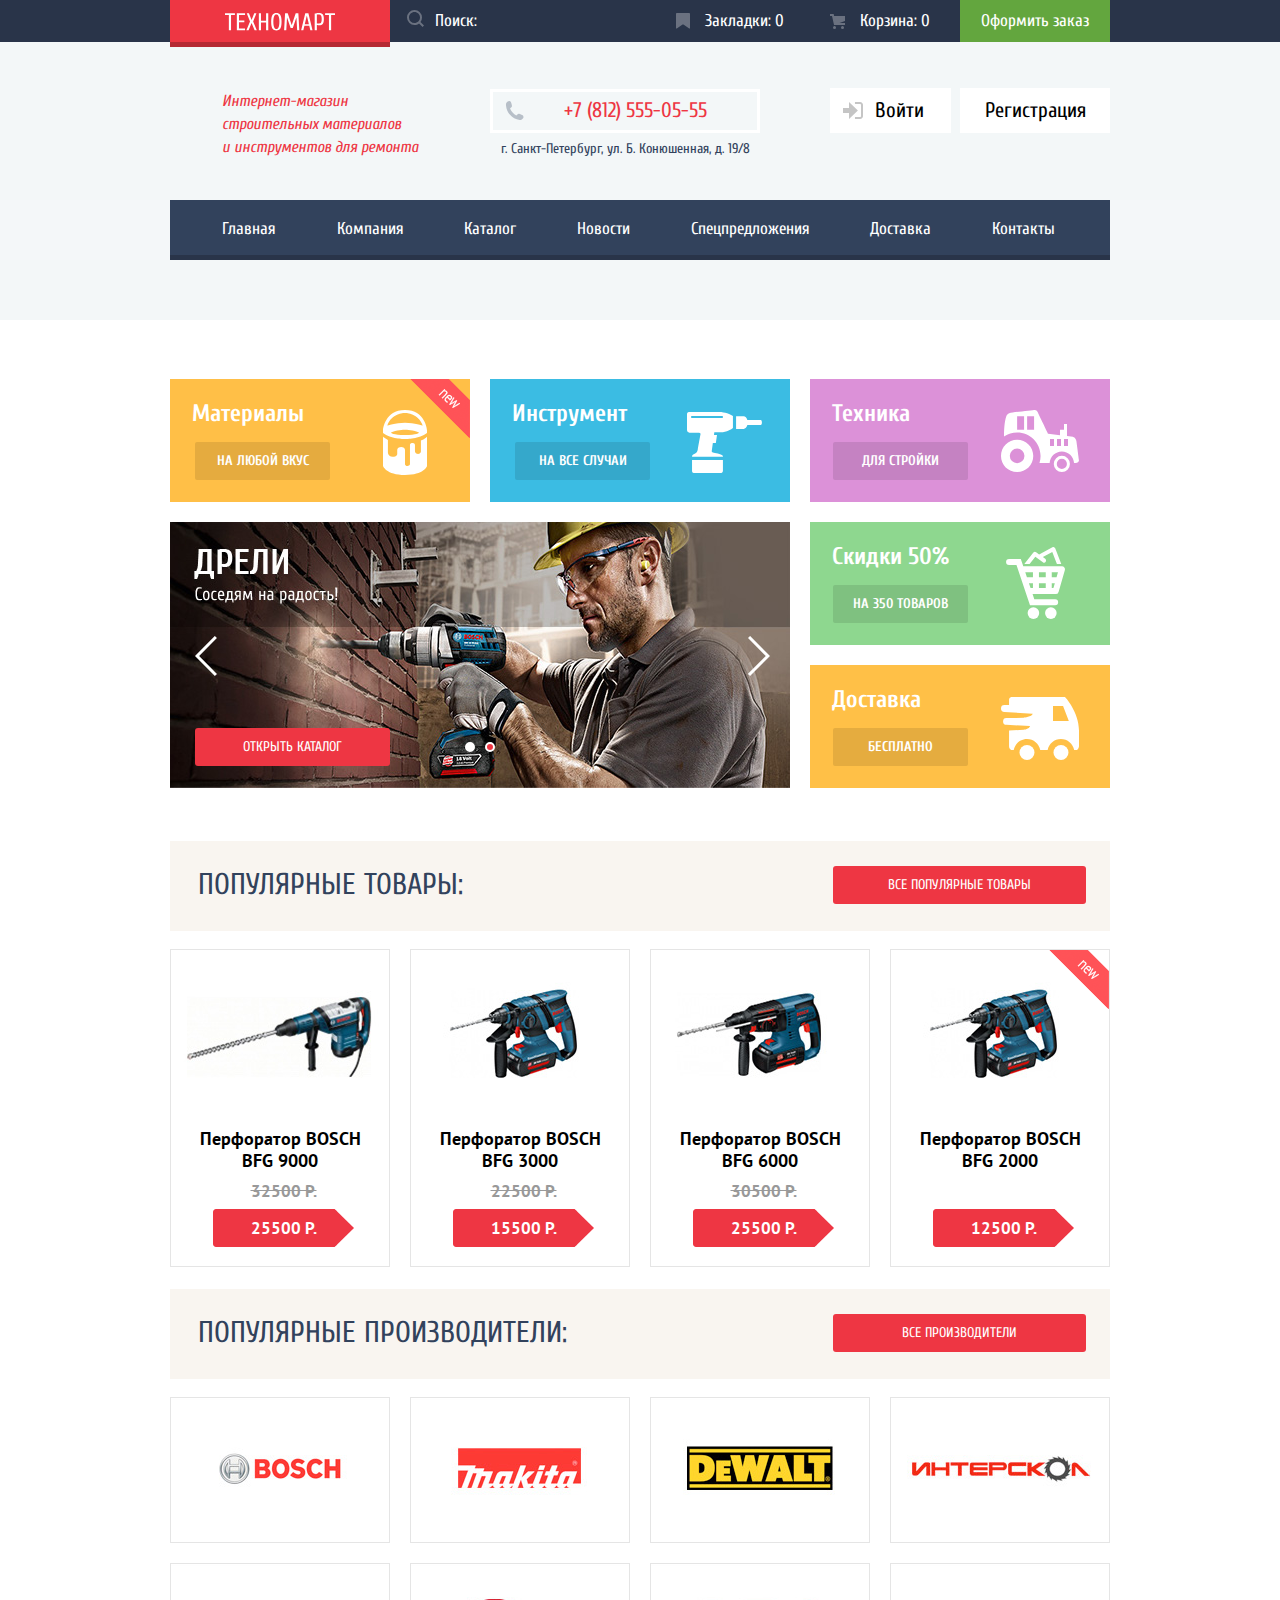
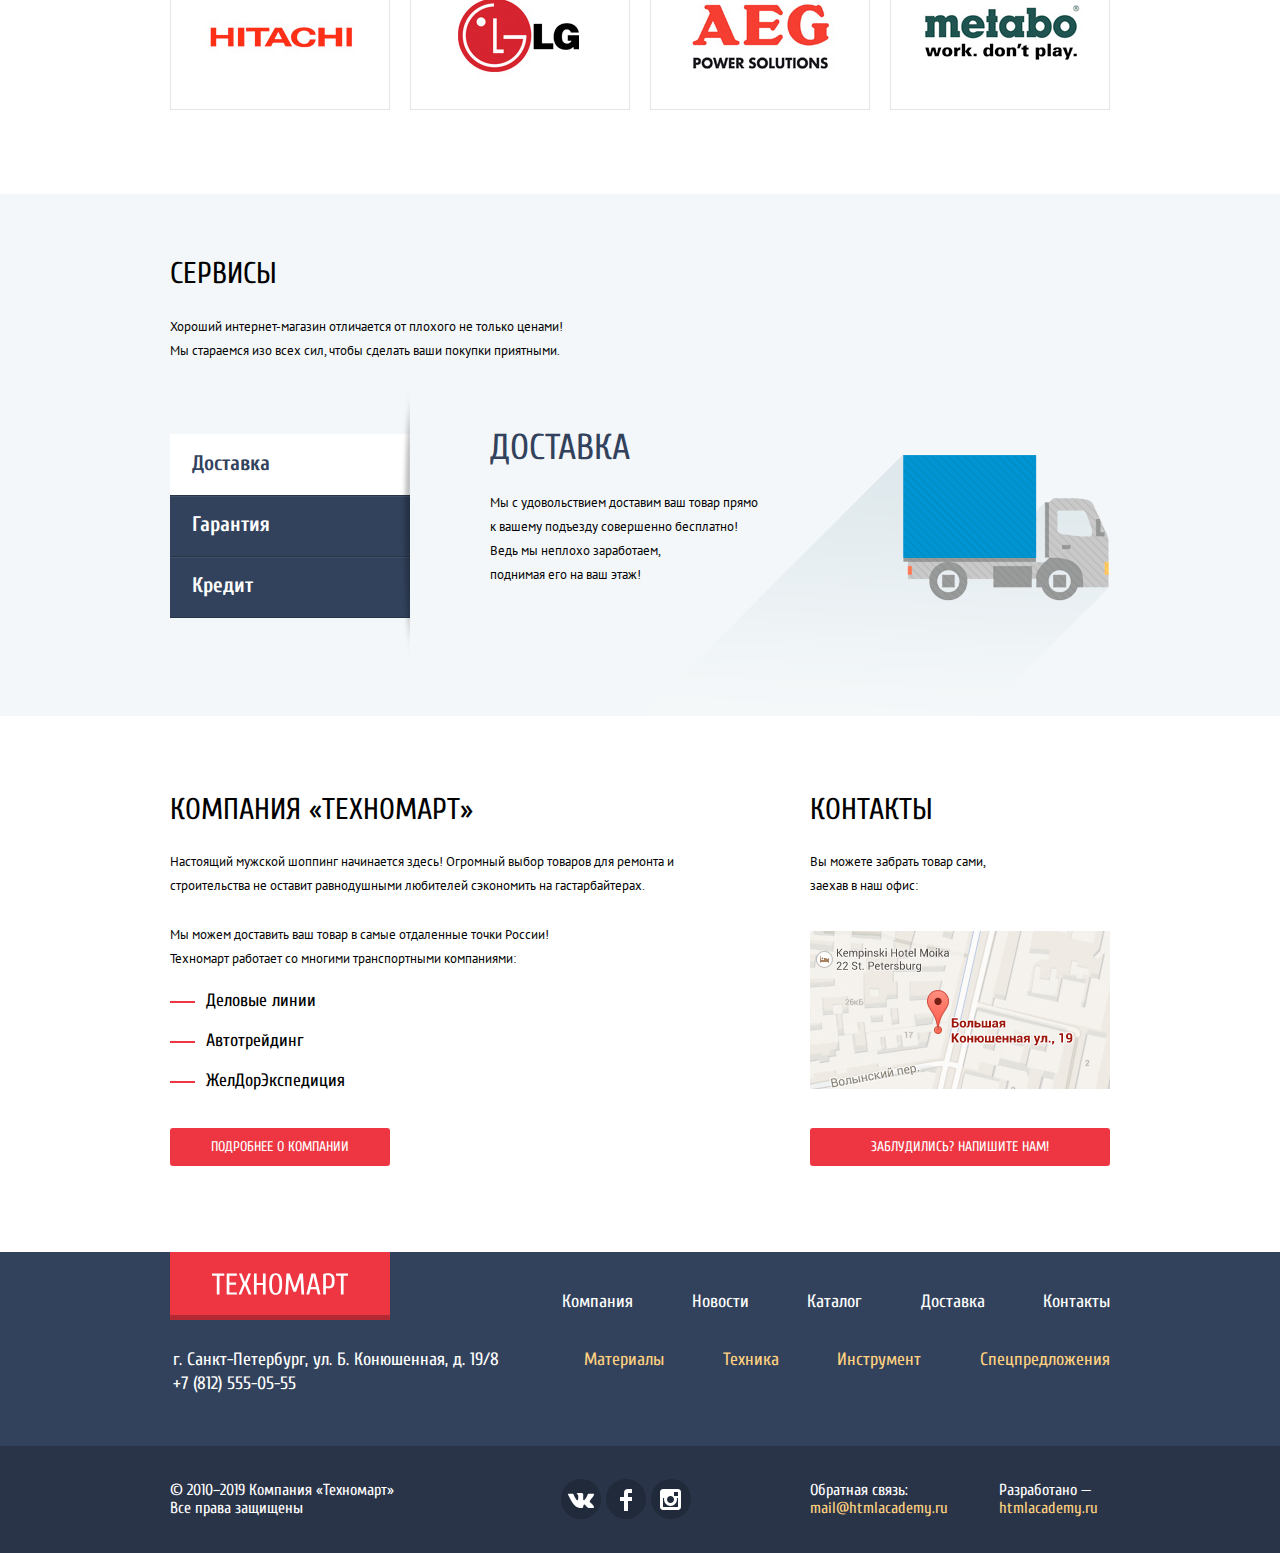
==== commit d69f1c4a: "Личный проект: продолжаем оформление декор-эл-тов" ====
--- a/index.html
+++ b/index.html
@@ -4,7 +4,8 @@
     <meta charset="utf-8">
     <link href="https://fonts.googleapis.com/css?family=Cuprum:400,400i,700%7CPT+Sans:400,700&display=swap&subset=cyrillic" rel="stylesheet">
     <link rel="stylesheet" href="css/normalize.css"/>
-    <link rel="stylesheet" href="css/style.css"/>
+    <!-- <link rel="stylesheet" href="css/style.css"/> -->
+    <link rel="stylesheet" href="css/style-ap.css"/>
     <title>HTML Academy: Техномарт</title>
   </head>
 
@@ -172,7 +173,7 @@
 
               <div class="on-hover-item-action-block">
                 <a class="on-hover-item-lnk on-hover-buy-btn" href="#">
-                  <img src="img/icon-cart.svg" alt="корзина" width="15" height="15">
+                  <!-- <img src="img/icon-cart.svg" alt="корзина" width="15" height="15"> -->
                   <span class="on-hover-item-text-buy">Купить</span>
                 </a>
                 <a class="on-hover-item-lnk on-hover-bookmark-btn" href="#">
@@ -197,7 +198,7 @@
 
               <div class="on-hover-item-action-block">
                 <a class="on-hover-item-lnk on-hover-buy-btn" href="#">
-                  <img src="img/icon-cart.svg" alt="корзина" width="15" height="15">
+                  <!-- <img src="img/icon-cart.svg" alt="корзина" width="15" height="15"> -->
                   <span class="on-hover-item-text-buy">Купить</span>
                 </a>
                 <a class="on-hover-item-lnk on-hover-bookmark-btn" href="#">
@@ -222,7 +223,7 @@
 
               <div class="on-hover-item-action-block">
                 <a class="on-hover-item-lnk on-hover-buy-btn" href="#">
-                  <img src="img/icon-cart.svg" alt="корзина" width="15" height="15">
+                  <!-- <img src="img/icon-cart.svg" alt="корзина" width="15" height="15"> -->
                   <span class="on-hover-item-text-buy">Купить</span>
                 </a>
                 <a class="on-hover-item-lnk on-hover-bookmark-btn" href="#">
@@ -247,7 +248,7 @@
 
               <div class="on-hover-item-action-block">
                 <a class="on-hover-item-lnk on-hover-buy-btn" href="#">
-                  <img src="img/icon-cart.svg" alt="корзина" width="15" height="15">
+                  <!-- <img src="img/icon-cart.svg" alt="корзина" width="15" height="15"> -->
                   <span class="on-hover-item-text-buy">Купить</span>
                 </a>
                 <a class="on-hover-item-lnk on-hover-bookmark-btn" href="#">
@@ -486,14 +487,16 @@
             </li>
           </ul>
 
-          <p class="footer-feedback">
-            Обратная связь:<br>
-            <a href="mailto:mail@htmlacademy.ru">mail@htmlacademy.ru</a>
-          </p>
-          <p class="footer-email">
-            Разработано —<br>
-            <a href="https://htmlacademy.ru/intensive/htmlcss">htmlacademy.ru</a>
-          </p>
+          <div class="footer-feedback-block">
+            <p class="footer-feedback">
+              Обратная связь:<br>
+              <a href="mailto:mail@htmlacademy.ru">mail@htmlacademy.ru</a>
+            </p>
+            <p class="footer-email">
+              Разработано —<br>
+              <a href="https://htmlacademy.ru/intensive/htmlcss">htmlacademy.ru</a>
+            </p>
+          </div>
         </div>
       </section>
     </footer>
--- a/css/style.css
+++ b/css/style.css
@@ -2167,17 +2167,18 @@
 
 .filter-list input[type="checkbox"],
 .filter-list input[type="radio"] {
-  position: absolute;
-
-  cursor: pointer;
-
-  -webkit-appearance: none;
+  /* position: relative; */
+  /* position: absolute;
+
+  cursor: pointer; */
+
+  /* -webkit-appearance: none;
      -moz-appearance: none;
-          appearance: none;
-}
-
-.filter-list input[type="checkbox"]::before,
-.filter-list input[type="radio"]::before {
+          appearance: none; */
+}
+
+.filter-input[type="checkbox"] + label::before,
+.filter-input[type="radio"] + label::before {
   content: "";
   position: absolute;
 
@@ -2190,18 +2191,18 @@
   opacity: 0.7;
 }
 
-.filter-list input[type="checkbox"]:hover::before,
-.filter-list input[type="radio"]:hover::before {
+.filter-input[type="checkbox"] + label:hover::before,
+.filter-input[type="radio"] + label:hover::before {
   opacity: 1;
 }
 
-.filter-list input[type="checkbox"]:disabled::before,
-.filter-list input[type="radio"]:disabled::before {
+.filter-input[type="checkbox"] + label:disabled::before,
+.filter-input[type="radio"] + label:disabled::before {
   cursor: not-allowed;
   opacity: 0.3;
 }
 
-.filter-list input[type="radio"]::before {
+.filter-input[type="radio"] + label::before {
   width: 37px;
   height: 25px;
   margin-top: -2px;
@@ -2210,11 +2211,11 @@
   background-image: url(../img/radio-off.svg);
 }
 
-.filter-list input[type="checkbox"]:checked::before {
+.filter-input[type="checkbox"]:checked + label::before {
   background-image: url(../img/checkbox-on.svg);
 }
 
-.filter-list input[type="radio"]:checked::before {
+.filter-input[type="radio"]:checked + label::before {
   background-image: url(../img/radio-on.svg);
 }
 
--- a/css/style-ap.css
+++ b/css/style-ap.css
@@ -0,0 +1,3173 @@
+/* GENERAL STYLES */
+html {
+  -webkit-box-sizing: border-box;
+          box-sizing: border-box;
+  min-width: 940px;
+
+  font-family: "Cuprum", sans-serif;
+  color: #000000;
+}
+
+*,
+*::before,
+*::after {
+  -webkit-box-sizing: inherit;
+          box-sizing: inherit;
+}
+
+body {
+  margin: 0;
+  padding: 0;
+
+  background-color: #ffffff;
+}
+
+img {
+  max-width: 100%;
+  height: auto;
+}
+
+a {
+  text-decoration: none;
+}
+
+.visually-hidden {
+  position: absolute;
+
+  width: 1px;
+  height: 1px;
+  padding: 0;
+  overflow: hidden;
+
+  border: 0;
+
+  clip: rect(1px, 1px, 1px, 1px);
+}
+
+
+
+
+
+/* SPECIFIC STYLES */
+.header-top-page-stripe-section {
+  height: 42px;
+  overflow: visible;
+
+  font-size: 17px;
+  line-height: 18px;
+  color: #ffffff;
+
+  background-color: #293449;
+}
+
+.header-top-page-stripe-section a {
+  color: inherit;
+}
+
+.header-top-page-stripe-section .main-logo,
+.footer-top-section .main-logo {
+  z-index: 20;
+
+  display: block;
+  width: 220px;
+  height: 47px;
+
+  text-align: center;
+
+  background-color: #ee3643;
+  -webkit-box-shadow: inset 0 -5px 0 0 #b52933;
+          box-shadow: inset 0 -5px 0 0 #b52933;
+
+  fill: #ffffff;
+}
+
+.footer-top-section .footer-logo {
+  width: 220px;
+  height: 68px;
+}
+
+.main-logo-svg {
+  width: 50%;
+  height: 50%;
+  margin: auto;
+  margin-top: 10px;
+}
+
+.header-top-page-stripe-section .main-logo:hover,
+.footer-top-section .main-logo:hover {
+  background-color: #ca2c37;
+  -webkit-box-shadow: inset 0 -5px 0 0 #9a212a;
+          box-shadow: inset 0 -5px 0 0 #9a212a;
+}
+
+.header-top-page-stripe-section .main-logo:active,
+.footer-top-section .main-logo:active {
+  background-color: #ba2732;
+  -webkit-box-shadow: inset 0 -5px 0 0 #8e1e26;
+          box-shadow: inset 0 -5px 0 0 #8e1e26;
+}
+
+.header-lnk img {
+  vertical-align: middle;
+
+  opacity: 0.3;
+}
+
+.header-lnk:hover img,
+.header-lnk:focus img {
+  opacity: 1;
+}
+
+.header-lnk:active img {
+  opacity: 0.5;
+}
+
+.header-lnk.cart-with-goods {
+  background-color: #ee3643;
+}
+
+.h1-header {
+  font-style: italic;
+  font-weight: 400;
+  font-size: 16px;
+  line-height: 23px;
+  color: #ee3643;
+}
+
+.h2-header {
+  font-size: 30px;
+  line-height: 30px;
+  color: #32425c;
+}
+
+.h2-catalog-background {
+  background-color: #f2f6f8;
+}
+
+.header-middle-section {
+  background-color: #f3f7f8;
+}
+
+.header-navigation-section {
+  font-size: 17px;
+  line-height: 17px;
+  color: #ffffff;
+
+  background-color: #f4f7f9;
+}
+
+.main-page-menu-list {
+  margin: 0;
+  padding: 0;
+
+  list-style: none;
+}
+
+.header-search-field {
+  color: #ffffff;
+
+  background-color: transparent;
+  border: none;
+}
+
+.header-search-field:focus {
+  color: #000000;
+
+  background-color: #ffffff;
+}
+
+.header-search-field:focus ~ .search-btn {
+  background-color: #ffffff;
+}
+
+.search-btn svg {
+  opacity: 0.3;
+
+  fill: #ffffff;
+}
+
+.header-search-field:focus ~ .search-btn svg {
+  opacity: 1;
+
+  fill: #ee3643;
+}
+
+.search-btn {
+  background: none;
+  border: none;
+}
+
+.search-form:hover,
+.search-form:active {
+  background-color: #212a3a;
+}
+
+.search-form:hover svg {
+  opacity: 1;
+}
+
+.header-lnk:hover:not(:last-child),
+.header-lnk:focus:not(:last-child) {
+  background-color: #212a3a;
+}
+
+.header-lnk.cart-with-goods:hover,
+.header-lnk.cart-with-goods:focus {
+  background-color: #ca2c37;
+}
+
+.main-page-menu-item:hover,
+.main-page-menu-item:focus {
+  background-color: #293449;
+}
+
+.main-page-menu-item:active {
+  background-color: #1d2739;
+}
+
+.main-page-menu-item:active a {
+  opacity: 0.5;
+}
+
+.header-lnk:active:not(:last-child),
+.header-lnk:active:not(:last-child) {
+  background-color: #161d29;
+}
+
+.header-lnk.cart-with-goods:active {
+  background-color: #ee3643;
+}
+
+.header-lnk:last-child {
+  background-color: #63a63e;
+}
+
+.header-lnk:last-child:hover,
+.header-lnk:last-child:focus {
+  background-color: #5fbb2d;
+}
+
+.header-lnk:last-child:active {
+  background-color: #518534;
+}
+
+.header-lnk:active:not(:last-child) span {
+  opacity: 0.6;
+}
+
+.header-lnk:active:last-child span {
+  opacity: 0.5;
+}
+
+.main-page-menu-item a {
+  color: #ffffff;
+}
+
+.header-contacts-block span {
+  font-size: 14px;
+  line-height: 24px;
+  color: #32425c;
+}
+
+.header-contact-phone span {
+  font-size: 21px;
+  line-height: 21px;
+  color: #ee3643;
+}
+
+.login-links svg {
+  fill: #c5c5c5;
+}
+
+.login-links:hover svg,
+.login-links:focus svg {
+  fill: #32425c;
+}
+
+.login-links {
+  font-size: 21px;
+  line-height: 21px;
+  color: #000000;
+
+  background-color: #ffffff;
+}
+
+.login-links:hover,
+.login-links:focus {
+  color: #ee3643;
+
+  fill: #32425c;
+}
+
+.login-links:active span {
+  opacity: 0.3;
+}
+
+.login-links:active svg {
+  fill: #c5c5c5;
+}
+
+.main-page-about-section h2,
+.main-page-contacts-section h2,
+.main-page-popular-goods-section h2,
+.main-page-popular-brands-section h2,
+.main-page-service-section h2,
+.catalog-description-section h2 {
+  font-size: 30px;
+  line-height: 30px;
+}
+
+.main-page-about-section h2,
+.main-page-contacts-section h2 {
+  font-weight: 400;
+  text-transform: uppercase;
+}
+
+
+.main-page-service-section {
+  background-color: #f4f7f9;
+}
+
+.main-page-service-section p
+.catalog-description-section p,
+.main-page-service-header p,
+.main-page-service-slide p,
+.catalog-description-section p {
+  font-weight: 400;
+  font-size: 13px;
+  line-height: 24px;
+  font-family: "PT Sans", sans-serif;
+}
+
+.main-page-service-list {
+  list-style: none;
+}
+
+.main-page-service-list-item label {
+  font-weight: 700;
+  font-size: 21px;
+  line-height: 30px;
+  color: #ffffff;
+}
+
+.main-page-service-list-item {
+  background-color: #32425c;
+}
+
+.main-page-service-list-item:not(:first-child) {
+  -webkit-box-shadow: inset 0 1px 0 0 #293449,
+  inset 0 2px 0 0 #405069;
+          box-shadow: inset 0 1px 0 0 #293449,
+  inset 0 2px 0 0 #405069;
+}
+
+.main-page-service-list-item:hover {
+  background-color: #293449;
+  -webkit-box-shadow: none;
+          box-shadow: none;
+}
+
+.main-page-popular-goods-section h2,
+.main-page-popular-brands-section h2 {
+  color: #32425c;
+  text-transform: uppercase;
+}
+
+.main-page-service-section h2,
+.catalog-description-section h2 {
+  font-weight: 400;
+  text-transform: uppercase;
+}
+
+.main-page-service-section h3 {
+  font-size: 36px;
+  line-height: 36px;
+  color: #32425c;
+  text-transform: uppercase;
+}
+
+.main-page-popular-brands-section div,
+.main-page-popular-goods-section > div {
+  background-color: #f9f5f0;
+}
+
+.main-page-popular-goods-section ul,
+.main-page-popular-brands-section ul {
+  list-style: none;
+}
+
+.main-page-about-section p,
+.main-page-contacts-section p {
+  font-style: normal;
+  font-weight: 400;
+  font-size: 13px;
+  line-height: 24px;
+  font-family: "PT Sans", sans-serif;
+}
+
+.main-page-about-section ul {
+  list-style: none;
+  font-size: 18px;
+  line-height: 20px;
+}
+
+.main-page-body-btn {
+  display: -webkit-inline-box;
+  display: -ms-inline-flexbox;
+  display: inline-flex;
+  -webkit-box-pack: center;
+  -ms-flex-pack: center;
+  justify-content: center;
+  -webkit-box-align: center;
+  -ms-flex-align: center;
+  align-items: center;
+  width: auto;
+  height: 38px;
+
+  font-size: 14px;
+  line-height: 18px;
+  color: #ffffff;
+  text-transform: uppercase;
+
+  background-color: #ee3643;
+  border: none;
+  border-radius: 3px;
+  cursor: pointer;
+}
+
+.main-page-body-btn:hover,
+.main-page-body-btn:focus {
+  background-color: #ca2c37;
+}
+
+.main-page-body-btn:active {
+  background-color: #ba2732;
+}
+
+.footer-top-section,
+.footer-middle-section {
+  background-color: #32425c;
+}
+
+.footer-bottom-section {
+  background-color: #293449;
+}
+
+.footer-menu-qlinks-list,
+.footer-catalog-qlinks-list,
+.footer-social-links-list {
+  padding: 0;
+
+  list-style: none;
+  font-size: 18px;
+  line-height: 24px;
+}
+
+.footer-menu-qlinks-list a {
+  color: #ffffff;
+}
+
+.footer-catalog-qlinks-list a {
+  padding: 0;
+
+  color: #ffd180;
+}
+
+/* .footer-catalog-qlinks-item {
+  padding-right: 60px;
+} */
+
+.footer-catalog-qlinks-item:first-child {
+  padding-left: 0;
+}
+
+.footer-catalog-qlinks-item:last-child {
+  padding-right: 0;
+}
+
+.footer-catalog-qlinks-list a:hover,
+.footer-catalog-qlinks-list a:focus,
+.footer-menu-qlinks-list a:hover,
+.footer-menu-qlinks-list a:focus {
+  text-decoration: underline;
+}
+
+.footer-catalog-qlinks-list a:active,
+.footer-menu-qlinks-list a:active {
+  text-decoration: none;
+
+  opacity: 0.5;
+}
+
+.footer-middle-section p {
+  font-size: 18px;
+  line-height: 24px;
+  color: #ffffff;
+}
+
+.footer-bottom-section {
+  font-size: 16px;
+  line-height: 18px;
+  color: #ffffff;
+}
+
+.footer-bottom-section a {
+  color: #ffd180;
+  text-decoration: none;
+}
+
+.footer-social-link-item a {
+  display: -webkit-inline-box;
+  display: -ms-inline-flexbox;
+  display: block;
+  width: 40px;
+  height: 40px;
+
+  line-height: 40px;
+  text-align: center;
+
+  background-color: #212a3a;
+  border-radius: 50%;
+}
+
+.footer-social-link-item a:hover,
+.footer-social-link-item a:active {
+  background-color: #ee3643;
+}
+
+/* .footer-social-link-item img {
+  margin: auto;
+} */
+
+.footer-feedback-block a:hover,
+.footer-feedback-block a:focus {
+  text-decoration: underline;
+}
+
+.footer-feedback-block a:active {
+  color: #ee3643;
+  text-decoration: none;
+}
+
+.authorized-person-name-block {
+  background-color: #ffffff;
+}
+
+.authorized-person-lnk {
+  font-size: 21px;
+  line-height: 21px;
+  color: #000000;
+
+  fill: #c5c5c5;
+}
+
+.authorized-person-lnk:hover,
+.authorized-person-lnk:focus {
+  fill: #32425c;
+}
+
+.authorized-person-lnk:active {
+  fill: #c5c5c5;
+}
+
+.authorized-person-links-block a {
+  font-size: 16px;
+  line-height: 18px;
+  color: #32425c;
+  text-decoration: underline;
+}
+
+.authorized-person-links-block a:hover,
+.authorized-person-links-block a:focus {
+  color: #ee3643;
+}
+
+.authorized-person-links-block a:active {
+  color: #32425c;
+
+  opacity: 0.3;
+}
+
+.breadcrumbs-list {
+  list-style: none;
+  font-size: 13px;
+  line-height: 18px;
+  font-family: "PT Sans", sans-serif;
+  text-transform: uppercase;
+}
+.breadcrumbs-list  a {
+  color: #000000;
+}
+
+.filter-legend {
+  font-style: normal;
+  font-weight: 700;
+  font-size: 17px;
+  line-height: 30px;
+  font-family: "PT Sans", sans-serif;
+  color: #000000;
+  text-transform: uppercase;
+}
+
+.filter-list {
+  margin: 0;
+  padding: 0;
+
+  list-style: none;
+  font-style: normal;
+  font-weight: 400;
+  font-size: 15px;
+  line-height: 20px;
+  font-family: "PT Sans", sans-serif;
+  color: #000000;
+  text-transform: uppercase;
+}
+
+.filter-btn {
+  font-style: normal;
+  font-weight: 400;
+  font-size: 13px;
+  line-height: 18px;
+  font-family: "PT Sans", sans-serif;
+  text-transform: uppercase;
+
+  background: transparent;
+  border: 1px solid #e5e5e5;
+  border-radius: 2px;
+}
+
+.catalog-items-list,
+.catalog-items-list li {
+  margin: 0;
+  padding: 0;
+
+  list-style: none;
+}
+
+.catalog-item a {
+  /* margin-bottom: 2px; */
+  font-style: normal;
+  font-weight: 700;
+  font-size: 18px;
+  line-height: 20px;
+  font-family: "PT Sans", sans-serif;
+  color: #000000;
+}
+
+.catalog-item,
+.main-page-popular-brands-item {
+  border: 1px solid #e5e5e5;
+}
+
+.catalog-item:hover,
+.main-page-popular-brands-item:hover {
+  -webkit-box-shadow: 0 6px 30px -15px #000000;
+          box-shadow: 0 6px 30px -15px #000000;
+}
+
+.main-page-popular-brands-item:active {
+  -webkit-box-shadow: 0 3px 15px -8px #000000;
+          box-shadow: 0 3px 15px -8px #000000;
+}
+
+.old-price {
+  font-style: normal;
+  font-weight: 700;
+  font-size: 17px;
+  line-height: 18px;
+  font-family: "PT Sans", sans-serif;
+  color: #999999;
+  text-decoration: line-through;
+}
+
+.catalog-item .current-price {
+  position: relative;
+
+  display: inline-block;
+  width: 141px;
+  height: 38px;
+  margin-top: 9px;
+  margin-bottom: 10px;
+  padding-top: 10px;
+
+  font-style: normal;
+  font-weight: 700;
+  font-size: 17px;
+  line-height: 18px;
+  font-family: "PT Sans", sans-serif;
+  vertical-align: bottom;
+  color: #ffffff;
+
+  background-image: url(../img/red-button.svg);
+  background-repeat: no-repeat;
+  background-position: 0 0;
+}
+
+/* подмена фона на случай, если не загрузится red-button.svg */
+.catalog-item .current-price::before {
+  content: "";
+  position: absolute;
+  top: 1px;
+  left: 14px;
+  z-index: -1;
+
+  width: 110px;
+  height: 36px;
+
+  background-color: #ee3643;
+  border-radius: 3px;
+}
+
+.on-hover-item-action-block {
+  display: none;
+}
+
+.catalog-item:hover .on-hover-item-action-block {
+  display: -webkit-box;
+  display: -ms-flexbox;
+  display: flex;
+}
+
+.catalog-item:hover img:not([alt="корзина"]) {
+  opacity: 0;
+}
+
+.on-hover-item-lnk span {
+  font-style: normal;
+  font-weight: 400;
+  font-size: 14px;
+  line-height: 18px;
+  font-family: "PT Sans", sans-serif;
+  text-transform: uppercase;
+}
+
+.on-hover-item-text-buy {
+  color: #ffffff;
+}
+
+.on-hover-item-text-bookmark {
+  color: #32425c;
+}
+
+.on-hover-buy-btn {
+  position: relative;
+
+  padding-top: 10px;
+
+  background-color: #63a63e;
+  border-radius: 2px;
+  -webkit-box-shadow: inset 0 -3px 0 0 #367315;
+          box-shadow: inset 0 -3px 0 0 #367315;
+}
+
+/* .on-hover-buy-btn img {
+  opacity: 0.3;
+}
+
+.on-hover-buy-btn:hover img,
+.on-hover-buy-btn:focus img {
+  opacity: 1;
+}
+
+.on-hover-buy-btn:active img {
+  opacity: 1;
+} */
+
+/* .on-hover-buy-btn span {
+  position: relative;
+
+  display: inline-block;
+} */
+
+.on-hover-buy-btn::after {
+  content: "";
+  position: absolute;
+  top: 10px;
+  left: 13px;
+
+  width: 15px;
+  height: 15px;
+
+  background-image: url(../img/icon-cart.svg);
+  background-repeat: no-repeat;
+  opacity: 0.3;
+}
+
+.on-hover-buy-btn:hover::after,
+.on-hover-buy-btn:focus::after,
+.on-hover-buy-btn:active::after {
+  opacity: 1;
+}
+
+
+.on-hover-buy-btn:hover,
+.on-hover-buy-btn:focus {
+  background-color: #5fbb2d;
+}
+
+.on-hover-buy-btn:active {
+  background-color: #518534;
+  -webkit-box-shadow: inset 0 -3px 0 0 #518534;
+          box-shadow: inset 0 -3px 0 0 #518534;
+}
+
+.on-hover-bookmark-btn {
+  background-color: #ffffff;
+  border: 3px solid #63a63e;
+  border-radius: 2px;
+}
+
+.on-hover-bookmark-btn:hover,
+.on-hover-bookmark-btn:focus {
+  border-color: #32425c;
+}
+
+.on-hover-bookmark-btn:active {
+  border-color: #32425c;
+  opacity: 0.3;
+}
+
+.main-page-promo-block {
+  font-weight: 700;
+  font-size: 24px;
+  line-height: 30px;
+  color: #ffffff;
+
+  background-color: #160e0b;
+}
+
+.main-page-promo-block-bg1 {
+  background-color: #ffbf47;
+  background-image: url(../img/icon-1.svg);
+  background-repeat: no-repeat;
+  background-position: 213px 31px;
+}
+
+.main-page-promo-block-bg2 {
+  background-color: #3bbce3;
+  background-image: url(../img/icon-2.svg);
+  background-repeat: no-repeat;
+  background-position: 197px 33px;
+}
+
+.main-page-promo-block-bg3 {
+  background-color: #dc91d8;
+  background-image: url(../img/icon-3.svg);
+  background-repeat: no-repeat;
+  background-position: 191px 31px;
+}
+
+.main-page-promo-block-bg4 {
+  background-color: #8ed78f;
+  background-image: url(../img/icon-4.svg);
+  background-repeat: no-repeat;
+  background-position: 196px 25px;
+}
+
+.main-page-promo-block-bg5 {
+  background-color: #ffc047;
+  background-image: url(../img/icon-5.svg);
+  background-repeat: no-repeat;
+  background-position: 191px 32px;
+}
+
+.main-page-promo-lnk {
+  font-size: 14px;
+  line-height: 18px;
+  color: #ffffff;
+  text-transform: uppercase;
+
+  background-color: rgba(0, 0, 0, 0.1);
+  border-radius: 2px;
+}
+
+.main-page-promo-lnk:hover,
+.main-page-promo-lnk:focus {
+  background-color: rgba(0, 0, 0, 0.2);
+}
+
+.main-page-promo-lnk:active {
+  background-color: rgba(0, 0, 0, 0.3);
+}
+
+.filter-section div,
+.filter-sort-section {
+  background-color: #f7f3ec;
+  border-radius: 2px;
+}
+
+.filter-section > div {
+  margin-bottom: 11px;
+}
+
+.h2-filter {
+  margin: 0;
+
+  font-style: normal;
+  font-weight: 400;
+  font-size: 13px;
+  line-height: 18px;
+  font-family: "PT Sans", sans-serif;
+  text-transform: uppercase;
+}
+
+.filter-sort-section ul {
+  list-style: none;
+  font-style: normal;
+  font-weight: 400;
+  font-size: 13px;
+  line-height: 18px;
+  font-family: "PT Sans", sans-serif;
+  text-transform: uppercase;
+}
+
+.filter-sort-list a {
+  color: #dadada;
+}
+
+.filter-sort-item a {
+  border-bottom-width: 1px;
+  border-bottom-style: dotted;
+  border-bottom-color: #ee3643;
+}
+
+.filter-sort-item:hover a {
+  color: #000000;
+
+  border-bottom-width: 1px;
+  border-bottom-style: solid;
+  border-bottom-color: #ee3643;
+}
+
+.filter-sort-item-current a,
+.filter-sort-item a:focus {
+  color: #ee3643;
+
+  border-bottom: none;
+}
+
+.filter-sort-btn-dir svg {
+  fill: #c5c5c5;
+}
+
+.filter-sort-btn-dir:hover svg {
+  fill: #231f20;
+}
+
+.active-sort svg,
+.filter-sort-btn-dir:focus svg {
+  fill: #ee3643;
+}
+
+.catalog-paginator-list {
+  list-style: none;
+}
+
+.catalog-paginator-block a {
+  font-style: normal;
+  font-weight: 400;
+  font-size: 13px;
+  line-height: 18px;
+  font-family: "PT Sans", sans-serif;
+  color: #000000;
+  text-transform: uppercase;
+}
+
+.catalog-paginator-item {
+  border: 1px solid #ebebeb;
+  border-radius: 2px;
+}
+
+.catalog-paginator-item:active {
+  border: 1px solid #ee3643;
+}
+
+.catalog-paginator-item.catalog-paginator-item-current {
+  background-color: #ee3643;
+  border-color: #ee3643;
+}
+
+.catalog-paginator-item:hover:not(.catalog-paginator-item-current) {
+  border: 1px solid #bdc6ca;
+}
+
+.catalog-paginator-item-current a {
+  color: #ffffff;
+}
+
+
+
+
+/* GRID STYLES */
+.page-body {
+  display: -webkit-box;
+  display: -ms-flexbox;
+  display: flex;
+  -webkit-box-orient: vertical;
+  -webkit-box-direction: normal;
+  -ms-flex-direction: column;
+      flex-direction: column;
+  -webkit-box-pack: start;
+  -ms-flex-pack: start;
+  justify-content: flex-start;
+}
+
+.page-body .page-header {
+  margin-bottom: 59px;
+}
+
+.page-body .page-header,
+.page-body .page-header-catalog {
+  -ms-flex-negative: 0;
+  flex-shrink: 0;
+  min-height: 320px;
+
+  background: #f3f7f8;
+}
+
+.container {
+  width: 940px;
+  margin: 0 auto;
+  padding: 0;
+}
+
+.header-top-page-stripe-section .container {
+  display: -webkit-box;
+  display: -ms-flexbox;
+  display: flex;
+  -ms-flex-negative: 0;
+  flex-shrink: 0;
+  -ms-flex-preferred-size: 940px;
+  flex-basis: 940px;
+  -webkit-box-pack: justify;
+  -ms-flex-pack: justify;
+  justify-content: space-between;
+  -webkit-box-align: stretch;
+  -ms-flex-align: stretch;
+  align-items: stretch;
+  height: 42px;
+}
+
+.header-lnk {
+  display: -webkit-box;
+  display: -ms-flexbox;
+  display: flex;
+  -webkit-box-pack: center;
+  -ms-flex-pack: center;
+  justify-content: center;
+  -webkit-box-align: center;
+  -ms-flex-align: center;
+  align-items: center;
+}
+
+.header-top-page-stripe-section {
+  max-height: 42px;
+}
+
+.container .header-lnk {
+  -ms-flex-negative: 0;
+  flex-shrink: 0;
+  -ms-flex-preferred-size: 150px;
+  flex-basis: 150px;
+}
+
+.container .header-lnk:last-child {
+  margin-right: 130px;
+}
+
+.main-logo {
+  -ms-flex-negative: 0;
+  flex-shrink: 0;
+  -ms-flex-preferred-size: 220px;
+  flex-basis: 220px;
+}
+
+.search-form {
+  display: -webkit-box;
+  display: -ms-flexbox;
+  display: flex;
+  -webkit-box-flex: 1;
+  -ms-flex-positive: 1;
+  flex-grow: 1;
+  -ms-flex-negative: 0;
+  flex-shrink: 0;
+  -ms-flex-preferred-size: 270px;
+  flex-basis: 270px;
+}
+
+.header-lnk img {
+  margin-right: 15px;
+}
+
+.header-lnk:not(:last-child) span {
+  margin-right: 10px;
+}
+
+.search-btn {
+  -webkit-box-ordinal-group: 2;
+  -ms-flex-order: 1;
+  order: 1;
+  padding-left: 17px;
+}
+
+.header-search-field {
+  -webkit-box-flex: 1;
+  -ms-flex-positive: 1;
+  flex-grow: 1;
+  -webkit-box-ordinal-group: 3;
+  -ms-flex-order: 2;
+  order: 2;
+  padding-left: 5px;
+}
+
+.header-middle-section {
+  display: -webkit-box;
+  display: -ms-flexbox;
+  display: flex;
+  -ms-flex-preferred-size: 940px;
+  flex-basis: 940px;
+  height: 158px;
+}
+
+.header-middle-section .container {
+  display: -webkit-box;
+  display: -ms-flexbox;
+  display: flex;
+  -ms-flex-negative: 0;
+  flex-shrink: 0;
+  -ms-flex-preferred-size: 940px;
+  flex-basis: 940px;
+  -webkit-box-pack: start;
+  -ms-flex-pack: start;
+  justify-content: flex-start;
+  -webkit-box-align: center;
+  -ms-flex-align: center;
+  align-items: center;
+}
+
+.header-middle-section .h1-header {
+  -ms-flex-negative: 0;
+  flex-shrink: 0;
+  -ms-flex-preferred-size: 197px;
+  flex-basis: 197px;
+  margin-top: 18px;
+  margin-left: 52px;
+}
+
+.header-contacts-block {
+  display: -webkit-box;
+  display: -ms-flexbox;
+  display: flex;
+  -ms-flex-negative: 0;
+  flex-shrink: 0;
+  -ms-flex-preferred-size: 270px;
+  flex-basis: 270px;
+  -ms-flex-wrap: wrap;
+      flex-wrap: wrap;
+  -webkit-box-pack: center;
+  -ms-flex-pack: center;
+  justify-content: center;
+  -webkit-box-align: center;
+  -ms-flex-align: center;
+  align-items: center;
+  margin-top: 7px;
+  margin-left: 71px;
+}
+
+.header-not-authorized-person-block {
+  display: -webkit-box;
+  display: -ms-flexbox;
+  display: flex;
+  -ms-flex-negative: 0;
+  flex-shrink: 0;
+  -ms-flex-preferred-size: 280px;
+  flex-basis: 280px;
+  -webkit-box-pack: justify;
+  -ms-flex-pack: justify;
+  justify-content: space-between;
+  margin-left: 70px;
+}
+
+.header-middle-section .header-not-authorized-person-block {
+  margin-bottom: 21px;
+}
+
+.login-links {
+  display: -webkit-box;
+  display: -ms-flexbox;
+  display: flex;
+  -webkit-box-align: center;
+  -ms-flex-align: center;
+  align-items: center;
+  height: 45px;
+}
+
+.header-contact-phone {
+  display: -webkit-box;
+  display: -ms-flexbox;
+  display: flex;
+  -ms-flex-preferred-size: 320px;
+  flex-basis: 320px;
+  -webkit-box-pack: justify;
+  -ms-flex-pack: justify;
+  justify-content: space-between;
+  -webkit-box-align: center;
+  -ms-flex-align: center;
+  align-items: center;
+  height: 44px;
+  margin-bottom: 4px;
+
+  border: 3px solid #ffffff;
+}
+
+.header-contact-phone img {
+  margin-left: 12px;
+}
+
+.header-contact-phone span {
+  margin-right: 50px;
+}
+
+.header-not-authorized-person-block a:first-child {
+  -ms-flex-negative: 0;
+  flex-shrink: 0;
+  -ms-flex-preferred-size: 121px;
+  flex-basis: 121px;
+  -webkit-box-pack: justify;
+  -ms-flex-pack: justify;
+  justify-content: space-between;
+}
+
+.header-not-authorized-person-block a:last-child {
+  -ms-flex-negative: 0;
+  flex-shrink: 0;
+  -ms-flex-preferred-size: 150px;
+  flex-basis: 150px;
+  -webkit-box-pack: center;
+  -ms-flex-pack: center;
+  justify-content: center;
+}
+
+.login-links:not(:last-child) svg {
+  margin-left: 13px;
+}
+
+.login-links:not(:last-child) span {
+  margin-right: 27px;
+}
+
+.header-navigation-section {
+  display: -webkit-box;
+  display: -ms-flexbox;
+  display: flex;
+  -ms-flex-preferred-size: 940px;
+  flex-basis: 940px;
+  -webkit-box-pack: center;
+  -ms-flex-pack: center;
+  justify-content: center;
+  min-height: 60px;
+  max-height: 180px;
+}
+
+.header-navigation-section .main-page-menu-list {
+  display: -webkit-box;
+  display: -ms-flexbox;
+  display: flex;
+  -webkit-box-flex: 0;
+  -ms-flex-positive: 0;
+  flex-grow: 0;
+  -ms-flex-negative: 0;
+  flex-shrink: 0;
+  -ms-flex-preferred-size: 940px;
+  flex-basis: 940px;
+  -ms-flex-wrap: wrap;
+      flex-wrap: wrap;
+  -webkit-box-pack: justify;
+  -ms-flex-pack: justify;
+  justify-content: space-between;
+  max-height: 180px;
+
+  background-color: #32425c;
+  -webkit-box-shadow: inset 0 -5px 0 0 #293449;
+          box-shadow: inset 0 -5px 0 0 #293449;
+}
+
+.main-page-menu-list .main-page-menu-item {
+  margin: 0;
+  padding: 0;
+}
+
+.main-page-menu-item a {
+  display: -webkit-box;
+  display: -ms-flexbox;
+  display: flex;
+  -webkit-box-flex: 1;
+  -ms-flex-positive: 1;
+  flex-grow: 1;
+  -ms-flex-negative: 0;
+  flex-shrink: 0;
+  padding: 20px;
+  padding-right: 30px;
+  padding-left: 30px;
+}
+
+.main-page-menu-item:first-child a {
+  padding-left: 52px;
+}
+
+.main-page-menu-item:last-child a {
+  padding-right: 55px;
+}
+
+.main-page-about-section {
+  -ms-flex-preferred-size: 520px;
+  flex-basis: 520px;
+}
+
+.main-page-contacts-section {
+  -ms-flex-preferred-size: 300px;
+  flex-basis: 300px;
+}
+
+.main-page-about-section p:first-of-type {
+  margin-bottom: 25px;
+}
+
+.main-page-about-section p:last-of-type {
+  margin-bottom: 20px;
+}
+
+.main-page-contacts-section p {
+  margin-bottom: 33px;
+}
+
+.main-page-contacts-section a.main-page-body-btn {
+  display: -webkit-box;
+  display: -ms-flexbox;
+  display: flex;
+  -webkit-box-pack: center;
+  -ms-flex-pack: center;
+  justify-content: center;
+  -ms-flex-line-pack: center;
+  align-content: center;
+  margin-top: 35px;
+}
+
+.delivery-list {
+  margin: 0;
+  margin-left: 36px;
+  padding: 0;
+}
+
+.delivery-list li:not(:last-child) {
+  margin-bottom: 20px;
+}
+
+.delivery-list {
+  margin-bottom: 37px;
+}
+
+.delivery-list li {
+  position: relative;
+}
+
+.delivery-list li::before {
+  content: "";
+  position: absolute;
+  top: 10px;
+  left: -36px;
+
+  width: 25px;
+  height: 2px;
+
+  background-color: #ee3643;
+}
+
+.main-page-about-section a.main-page-body-btn {
+  display: -webkit-box;
+  display: -ms-flexbox;
+  display: flex;
+  -webkit-box-flex: 0;
+  -ms-flex-positive: 0;
+  flex-grow: 0;
+  -ms-flex-negative: 0;
+  flex-shrink: 0;
+  -ms-flex-preferred-size: 220px;
+  flex-basis: 220px;
+  -webkit-box-pack: center;
+  -ms-flex-pack: center;
+  justify-content: center;
+  -ms-flex-line-pack: center;
+  align-content: center;
+  margin-right: 300px;
+}
+
+.footer-top-section {
+  display: -webkit-box;
+  display: -ms-flexbox;
+  display: flex;
+}
+
+.footer-logo svg {
+  width: 62%;
+  height: 62%;
+  margin-top: 11px;
+}
+
+.footer-top-section {
+  display: -webkit-box;
+  display: -ms-flexbox;
+  display: flex;
+  -ms-flex-preferred-size: 940px;
+  flex-basis: 940px;
+  -webkit-box-pack: justify;
+  -ms-flex-pack: justify;
+  justify-content: space-between;
+  /* -webkit-box-pack: center;
+  -ms-flex-pack: center;
+  justify-content: center; */
+}
+
+.footer-top-section .container {
+  display: -webkit-box;
+  display: -ms-flexbox;
+  display: flex;
+  -webkit-box-pack: justify;
+  -ms-flex-pack: justify;
+  justify-content: space-between;
+}
+
+.footer-logo {
+  display: -webkit-box;
+  display: -ms-flexbox;
+  display: flex;
+  -ms-flex-preferred-size: 220px;
+  flex-basis: 220px;
+  margin-bottom: 10px;
+}
+
+.footer-menu-qlinks-list {
+  display: -webkit-box;
+  display: -ms-flexbox;
+  display: flex;
+  -ms-flex-preferred-size: 548px;
+  flex-basis: 548px;
+  -ms-flex-wrap: wrap;
+      flex-wrap: wrap;
+  -webkit-box-pack: justify;
+  -ms-flex-pack: justify;
+  justify-content: space-between;
+  /* -webkit-box-pack: start;
+  -ms-flex-pack: start;
+  justify-content: flex-start; */
+  -ms-flex-line-pack: center;
+  align-content: center;
+  margin: 0;
+  margin-top: 22px;
+  padding: 0;
+}
+
+.footer-middle-section {
+  display: -webkit-box;
+  display: -ms-flexbox;
+  display: flex;
+  -ms-flex-preferred-size: 940px;
+  flex-basis: 940px;
+  -webkit-box-pack: justify;
+  -ms-flex-pack: justify;
+  justify-content: space-between;
+  /* -webkit-box-pack: center;
+  -ms-flex-pack: center;
+  justify-content: center; */
+}
+
+.footer-middle-section .container {
+  display: -webkit-box;
+  display: -ms-flexbox;
+  display: flex;
+  -ms-flex-preferred-size: 940px;
+  flex-basis: 940px;
+  -webkit-box-pack: justify;
+  -ms-flex-pack: justify;
+  justify-content: space-between;
+}
+
+.container .footer-middle-contacts {
+  display: -webkit-box;
+  display: -ms-flexbox;
+  display: flex;
+  margin-bottom: 50px;
+  margin-left: 3px;
+}
+
+.container .footer-catalog-qlinks-list {
+  display: -webkit-box;
+  display: -ms-flexbox;
+  display: flex;
+  -ms-flex-preferred-size: 526px;
+  flex-basis: 526px;
+  -ms-flex-wrap: wrap;
+      flex-wrap: wrap;
+  -webkit-box-pack: justify;
+  -ms-flex-pack: justify;
+  justify-content: space-between;
+  /* -webkit-box-pack: start;
+  -ms-flex-pack: start;
+  justify-content: flex-start; */
+}
+
+.footer-bottom-section {
+  display: -webkit-box;
+  display: -ms-flexbox;
+  display: flex;
+  -ms-flex-preferred-size: 940px;
+  flex-basis: 940px;
+  /* -webkit-box-pack: start;
+  -ms-flex-pack: start;
+  justify-content: flex-start; */
+  /* -webkit-box-pack: center;
+  -ms-flex-pack: center;
+  justify-content: center; */
+  /* min-height: 107px; */
+}
+
+.footer-bottom-section .container {
+  display: -webkit-box;
+  display: -ms-flexbox;
+  display: flex;
+  -ms-flex-preferred-size: 940px;
+  flex-basis: 940px;
+  -webkit-box-pack: start;
+  -webkit-box-pack: justify;
+  -ms-flex-pack: start;
+  -ms-flex-pack: justify;
+  justify-content: space-between;
+  -webkit-box-align: center;
+  -ms-flex-align: center;
+  align-items: center;
+  min-height: 107px;
+  /* -webkit-box-align: center;
+  -ms-flex-align: center;
+  align-items: center; */
+}
+
+.footer-copyright {
+  -ms-flex-negative: 0;
+  flex-shrink: 0;
+  -ms-flex-preferred-size: 271px;
+  /* flex-basis: 230px; */
+  flex-basis: 271px;
+  /* margin-top: 19px;
+  margin-left: 1px; */
+}
+
+.footer-social-links-list {
+  display: -webkit-box;
+  display: -ms-flexbox;
+  display: flex;
+  -ms-flex-negative: 0;
+  flex-shrink: 0;
+  -ms-flex-preferred-size: 130px;
+  flex-basis: 130px;
+  -webkit-box-pack: justify;
+  -ms-flex-pack: justify;
+  justify-content: space-between;
+  margin: 0;
+  /* margin-top: 4px;
+  margin-left: 159px; */
+  padding: 0;
+}
+
+.footer-social-link-item img {
+  /* display: -webkit-box;
+  display: -ms-flexbox;
+  display: flex;
+  padding-left: 1px; */
+  padding-top: 10px;
+}
+
+.footer-social-link-item:first-child img {
+  padding-top: 14px;
+}
+
+.footer-feedback-block {
+  display: flex;
+  flex-basis: 300px;
+  flex-wrap: wrap;
+  justify-content: space-between;
+}
+
+.footer-feedback {
+  display: inline-block;
+  width: 140px;
+  /* display: -webkit-box;
+  display: -ms-flexbox;
+  display: flex;
+  -ms-flex-negative: 0;
+  flex-shrink: 0;
+  -ms-flex-preferred-size: 140px;
+  flex-basis: 140px;
+  -ms-flex-wrap: wrap;
+      flex-wrap: wrap;
+      padding-top: 3px; */
+  /* margin-left: 120px; */
+}
+
+.footer-email {
+  display: inline-block;
+  width: 95px;
+  margin-right: 16px;
+  /* display: -webkit-box;
+  display: -ms-flexbox;
+  display: flex;
+  -ms-flex-negative: 0;
+  flex-shrink: 0;
+  -ms-flex-preferred-size: 95px;
+  flex-basis: 95px;
+  -ms-flex-wrap: wrap;
+      flex-wrap: wrap;
+  margin-left: 48px;
+  padding-top: 3px; */
+}
+
+.header-authorized-person-block p {
+  margin: 0;
+}
+
+.header-authorized-person-block {
+  display: -webkit-box;
+  display: -ms-flexbox;
+  display: flex;
+  -ms-flex-negative: 0;
+  flex-shrink: 0;
+  -ms-flex-preferred-size: 300px;
+  flex-basis: 300px;
+  -webkit-box-orient: vertical;
+  -webkit-box-direction: normal;
+  -ms-flex-direction: column;
+      flex-direction: column;
+  -webkit-box-pack: start;
+  -ms-flex-pack: start;
+  justify-content: flex-start;
+  margin-top: 5px;
+  margin-left: 50px;
+}
+
+.authorized-person-name-block {
+  display: -webkit-box;
+  display: -ms-flexbox;
+  display: flex;
+  width: 300px;
+  height: 45px;
+  padding-top: 9px;
+}
+
+.authorized-person-name-block a {
+  margin-top: 2px;
+  margin-left: 13px;
+}
+
+.authorized-person-name-block a:last-of-type {
+  margin-left: 36px;
+}
+
+.authorized-person-lnk svg {
+  margin-top: 2px;
+  margin-left: 1px;
+}
+
+.authorized-person-lnk span {
+  display: -webkit-box;
+  display: -ms-flexbox;
+  display: flex;
+  margin-top: -22px;
+  margin-left: 34px;
+}
+
+.authorized-person-links-block {
+  display: -webkit-box;
+  display: -ms-flexbox;
+  display: flex;
+  -ms-flex-negative: 0;
+  flex-shrink: 0;
+  -webkit-box-pack: justify;
+  -ms-flex-pack: justify;
+  justify-content: space-between;
+  width: 328px;
+  padding-top: 6px;
+  padding-left: 18px;
+}
+
+.authorized-person-links-block::after {
+  content: "•";
+  position: relative;
+  top: 0;
+  right: 215px;
+
+  display: inline-block;
+
+  font-weight: 700;
+  font-size: 18px;
+  font-family: "Times New Roman", Times, serif;
+  vertical-align: top;
+  color: #32425c;
+}
+
+.authorized-person-links-block a:last-of-type {
+  padding-right: 61px;
+}
+
+/* .catalog-navigation {
+  display: -webkit-box;
+  display: -ms-flexbox;
+  display: flex;
+  -ms-flex-preferred-size: 940px;
+  flex-basis: 940px;
+  -ms-flex-wrap: wrap;
+      flex-wrap: wrap;
+  -webkit-box-pack: center;
+  -ms-flex-pack: center;
+  justify-content: center;
+} */
+
+.catalog-navigation .container {
+  display: -webkit-box;
+  display: -ms-flexbox;
+  display: flex;
+  -ms-flex-wrap: wrap;
+      flex-wrap: wrap;
+  max-width: 940px;
+  height: 150px;
+  margin-bottom: 18px;
+}
+
+.breadcrumbs-list {
+  display: -webkit-box;
+  display: -ms-flexbox;
+  display: flex;
+  width: 940px;
+  height: 60px;
+  margin: 0;
+  padding: 0;
+  padding-top: 20px;
+}
+
+.breadcrumbs-list .breadcrumbs-list-item:not(:first-child) {
+  margin-left: 40px;
+}
+
+.h2-catalog-background .h2-header,
+.main-page-popular-goods-section .h2-header,
+.main-page-popular-brands-section .h2-header {
+  display: -webkit-box;
+  display: -ms-flexbox;
+  display: flex;
+  width: 940px;
+  height: 90px;
+  margin: 0 auto;
+  padding-top: 29px;
+  padding-left: 28px;
+
+  font-style: initial;
+  font-weight: 400;
+  font-size: 30px;
+  line-height: 30px;
+  font-family: "Cuprum", sans-serif;
+  text-transform: uppercase;
+}
+
+.container-catalog {
+  display: -webkit-box;
+  display: -ms-flexbox;
+  display: flex;
+  -ms-flex-negative: 0;
+  flex-shrink: 0;
+  -ms-flex-preferred-size: 940px;
+  flex-basis: 940px;
+  -webkit-box-orient: horizontal;
+  -webkit-box-direction: normal;
+  -ms-flex-direction: row;
+      flex-direction: row;
+  -ms-flex-wrap: wrap;
+      flex-wrap: wrap;
+  -webkit-box-pack: start;
+  -ms-flex-pack: start;
+  justify-content: flex-start;
+  margin: 0 auto;
+}
+
+.filter-section,
+.filter-sort-section,
+.catalog-block {
+  display: -webkit-box;
+  display: -ms-flexbox;
+  display: flex;
+  -ms-flex-negative: 0;
+  flex-shrink: 0;
+  -ms-flex-preferred-size: 220px;
+  flex-basis: 220px;
+  margin: 0;
+  margin-right: 10px;
+}
+
+
+.catalog-block,
+.filter-sort-section {
+  -ms-flex-preferred-size: 710px;
+  flex-basis: 710px;
+  -ms-flex-wrap: wrap;
+      flex-wrap: wrap;
+  margin: 0;
+}
+
+.catalog-block {
+  padding-left: 10px;
+}
+
+.filter-sort-list,
+.filter-sort-item {
+  margin: 0;
+  padding: 0;
+}
+
+.filter-sort-section .h2-filter,
+.filter-section .h2-filter {
+  padding-top: 10px;
+  padding-left: 19px;
+}
+
+.filter-sort-section .filter-sort-list {
+  display: -webkit-box;
+  display: -ms-flexbox;
+  display: flex;
+  padding-top: 10px;
+  padding-left: 139px;
+}
+
+.filter-sort-item:not(:first-child) {
+  margin-left: 70px;
+}
+
+.filter-sort-item:last-child {
+  margin-left: 66px;
+}
+
+.filter-section {
+  -webkit-box-orient: vertical;
+  -webkit-box-direction: normal;
+  -ms-flex-direction: column;
+      flex-direction: column;
+}
+
+.filter-section h2 {
+  height: 38px;
+
+  border-radius: 2px;
+}
+
+.filter-sort-section {
+  -ms-flex-preferred-size: 700px;
+  flex-basis: 700px;
+  -webkit-box-orient: horizontal;
+  -webkit-box-direction: normal;
+  -ms-flex-direction: row;
+      flex-direction: row;
+  height: 38px;
+  margin-bottom: 10px;
+  /* margin-left: 10px; */
+
+  border-radius: 2px;
+}
+
+.filter-sort-btn-dir {
+  margin-left: 20px;
+  padding-top: 10px;
+}
+
+.filter-sort-btn-dir:first-of-type {
+  margin-left: 47px;
+}
+
+.page-main-catalog > .container {
+  display: -webkit-box;
+  display: -ms-flexbox;
+  display: flex;
+  -ms-flex-preferred-size: 940px;
+  flex-basis: 940px;
+  -webkit-box-pack: justify;
+  -ms-flex-pack: justify;
+  justify-content: space-between;
+}
+
+.catalog-section {
+  display: -webkit-box;
+  display: -ms-flexbox;
+  display: flex;
+  -ms-flex-preferred-size: 700px;
+  flex-basis: 700px;
+  -ms-flex-wrap: wrap;
+      flex-wrap: wrap;
+  -webkit-box-pack: justify;
+  -ms-flex-pack: justify;
+  justify-content: space-between;
+  margin-bottom: 60px;
+
+  /* -ms-flex-wrap: wrap;
+      flex-wrap: wrap;
+  -webkit-box-pack: start;
+  -ms-flex-pack: start;
+  justify-content: flex-start;
+  -ms-flex-line-pack: start;
+  align-content: flex-start; */
+}
+
+.catalog-items-list {
+  display: -webkit-box;
+  display: -ms-flexbox;
+  display: flex;
+  -ms-flex-wrap: wrap;
+      flex-wrap: wrap;
+  justify-content: space-between;
+  margin-bottom: 37px;
+}
+
+.catalog-item {
+  position: relative;
+
+  display: -webkit-box;
+  display: -ms-flexbox;
+  display: flex;
+  -ms-flex-negative: 0;
+  flex-shrink: 0;
+  -ms-flex-preferred-size: 220px;
+  flex-basis: 220px;
+  -webkit-box-orient: vertical;
+  -webkit-box-direction: normal;
+  -ms-flex-direction: column;
+      flex-direction: column;
+  /* flex-wrap: wrap; */
+  -webkit-box-pack: justify;
+  -ms-flex-pack: justify;
+  justify-content: space-between;
+  -webkit-box-align: start;
+  -ms-flex-align: stretch;
+  /* align-items: stretch; */
+  min-height: 318px;
+  margin-top: 10px;
+  margin-bottom: 10px;
+}
+
+/* .catalog-item img {
+  display: block;
+
+  text-align: center;
+} */
+
+/* .catalog-items-list .catalog-item {
+  margin: 10px; из-за IE11
+  margin: 8px;
+} */
+
+/* .catalog-section .catalog-item:nth-child(3n) {
+  margin-right: 0;
+} */
+
+.catalog-item h3,
+.catalog-item p {
+  margin: 0;
+  padding: 0;
+}
+
+.catalog-item > p {
+  display: -webkit-box;
+  display: -ms-flexbox;
+  display: flex;
+  -ms-flex-wrap: wrap;
+      flex-wrap: wrap;
+  -webkit-box-pack: center;
+  -ms-flex-pack: center;
+  justify-content: center;
+  /* -ms-flex-line-pack: end;
+  align-content: flex-end; */
+  -webkit-box-align: end;
+  -ms-flex-align: end;
+  align-items: flex-end;
+  height: 75px;
+}
+
+.catalog-item > a {
+  -webkit-box-ordinal-group: 0;
+  -ms-flex-order: -1;
+  order: -1;
+}
+
+.catalog-item h3 {
+  -ms-flex-item-align: center;
+  -ms-grid-row-align: center;
+  align-self: center;
+  width: 180px;
+  margin-top: 5px;
+  margin-bottom: 10px;
+
+  text-align: center;
+}
+
+.catalog-item p {
+  -ms-flex-item-align: center;
+  -ms-grid-row-align: center;
+  align-self: center;
+  width: 180px;
+  margin-bottom: 9px;
+  margin-left: 7px;
+
+  text-align: center;
+}
+
+p.old-price {
+  margin-bottom: 18px;
+}
+
+.catalog-item > .label-new-item,
+.main-page-promo-block > .label-new-item {
+  position: absolute;
+  top: 0;
+  right: 0;
+
+  width: 60px;
+  height: 60px;
+  /* margin-top: 0;
+  margin-left: 159px; */
+
+  font-size: 0;
+
+  background-color: transparent;
+  background-image: url(../img/new_flag.png);
+  background-repeat: no-repeat;
+  background-position: 0 0;
+}
+
+.on-hover-item-action-block {
+  position: absolute;
+  top: 43px;
+  left: calc(50% - 67.5px);
+
+  -ms-flex-wrap: wrap;
+      flex-wrap: wrap;
+  -webkit-box-pack: center;
+  -ms-flex-pack: center;
+  justify-content: center;
+  -ms-flex-line-pack: justify;
+  align-content: space-between;
+  /* -ms-flex-item-align: center;
+  -ms-grid-row-align: center;
+  align-self: center; */
+  box-sizing: border-box;
+  width: 135px;
+  height: 84px;
+
+  background-color: transparent;
+  /* margin: 41px auto; */
+}
+
+.on-hover-item-lnk {
+  display: flex;
+  width: 100%;
+  height: 38px;
+
+  /* vertical-align: middle; */
+  /* display: -webkit-box;
+  display: -ms-flexbox;
+  display: flex;
+  -ms-flex-item-align: center;
+  align-self: center; */
+  /* width: 139px; */
+  /* text-align: center; */
+  /* margin: 3px;
+  padding-top: 10px;
+  padding-left: 13px; */
+}
+
+.on-hover-bookmark-btn {
+  /* height: 38px; */
+  padding-top: 8px;
+  padding-left: 31px;
+}
+
+.on-hover-buy-btn span {
+  position: relative;
+
+  margin: 0 auto;
+  /* padding-left: 19px; */
+}
+
+.on-hover-item-lnk span {
+  font-style: normal;
+  font-weight: 700;
+  font-size: 14px;
+  line-height: 18px;
+  font-family: "Cuprum", sans-serif;
+}
+
+.main-page-promo-section {
+  display: -webkit-box;
+  display: -ms-flexbox;
+  display: flex;
+  -ms-flex-negative: 0;
+  flex-shrink: 0;
+  -webkit-box-pack: justify;
+  -ms-flex-pack: justify;
+  justify-content: space-between;
+  width: 940px;
+  height: 409px;
+  margin: 0 auto;
+  margin-bottom: 53px;
+}
+
+.main-page-promo-block {
+  position: relative;
+
+  display: -webkit-box;
+  display: -ms-flexbox;
+  display: flex;
+  -ms-flex-negative: 0;
+  flex-shrink: 0;
+  -webkit-box-orient: vertical;
+  -webkit-box-direction: normal;
+  -ms-flex-direction: column;
+      flex-direction: column;
+  width: 300px;
+  height: 123px;
+  margin-bottom: 10px;
+}
+
+.main-page-promo-block span {
+  padding-top: 20px;
+  padding-left: 22px;
+}
+
+.main-page-promo-block .main-page-promo-lnk {
+  display: inline-block;
+  width: 135px;
+  height: 38px;
+  margin-top: 13px;
+  margin-left: 25px;
+  padding-top: 10px;
+
+  text-align: center;
+}
+
+.main-page-promo-column {
+  display: -webkit-box;
+  display: -ms-flexbox;
+  display: flex;
+  -ms-flex-negative: 0;
+  flex-shrink: 0;
+  -ms-flex-preferred-size: 620px;
+  flex-basis: 620px;
+  -ms-flex-wrap: wrap;
+      flex-wrap: wrap;
+}
+
+.main-page-promo-column:last-child {
+  -ms-flex-preferred-size: 300px;
+  flex-basis: 300px;
+  -webkit-box-pack: justify;
+  -ms-flex-pack: justify;
+  justify-content: space-between;
+}
+
+.main-page-promo-column:first-child {
+  -webkit-box-pack: justify;
+  -ms-flex-pack: justify;
+  justify-content: space-between;
+}
+
+.main-page-promo-slider {
+  position: relative;
+
+  margin-top: 10px;
+}
+
+.main-page-promo-column:last-child .main-page-promo-block:not(:nth-child(1)) {
+  margin-top: 10px;
+}
+
+.main-page-promo-column:last-child .main-page-promo-block:last-child {
+  margin-bottom: 0;
+}
+
+.main-page-promo-slider a.main-page-body-btn {
+  position: absolute;
+  top: 206px;
+  left: 25px;
+
+  display: block;
+  width: 195px;
+  padding-top: 10px;
+
+  text-align: center;
+}
+
+.slider-switch-btn {
+  position: absolute;
+
+  width: 22px;
+  height: 40px;
+  margin: 0;
+  padding: 0;
+
+  background: none;
+  border: none;
+  cursor: pointer;
+}
+
+.slider-switch-btn:first-of-type {
+  top: 114px;
+  left: 25px;
+}
+
+.slider-switch-btn:last-of-type {
+  top: 114px;
+  left: 578px;
+}
+
+.slider-switch-btn:active {
+  opacity: 0.7;
+}
+
+.main-page-promo-block > .label-new-item {
+  margin-left: 240px;
+}
+
+.main-page-promo-column:last-of-type .main-page-promo-lnk {
+  margin-left: 23px;
+}
+
+/* to position the button */
+.main-page-popular-goods-section > div,
+.main-page-popular-brands-section div {
+  position: relative;
+}
+
+.main-page-popular-goods-section div {
+  margin-bottom: 8px;
+}
+
+.main-page-popular-brands-section div {
+  margin-bottom: 18px;
+}
+
+.main-page-popular-goods-section {
+  margin-bottom: 12px;
+}
+
+.main-page-popular-goods-section .main-page-body-btn,
+.main-page-popular-brands-section .main-page-body-btn {
+  position: absolute;
+  top: 25px;
+  left: 663px;
+
+  display: inline-block;
+  width: 253px;
+  padding-top: 10px;
+
+  text-align: center;
+}
+
+.page-main .container {
+  display: -webkit-box;
+  display: -ms-flexbox;
+  display: flex;
+  -ms-flex-preferred-size: 940px;
+  flex-basis: 940px;
+  -webkit-box-orient: vertical;
+  -webkit-box-direction: normal;
+  -ms-flex-direction: column;
+      flex-direction: column;
+  -ms-flex-wrap: wrap;
+      flex-wrap: wrap;
+  -ms-flex-line-pack: center;
+  align-content: center;
+}
+
+.pre-footer-info .container {
+  display: -webkit-box;
+  display: -ms-flexbox;
+  display: flex;
+  -ms-flex-negative: 0;
+  flex-shrink: 0;
+  -ms-flex-preferred-size: 940px;
+  flex-basis: 940px;
+  -webkit-box-orient: horizontal;
+  -webkit-box-direction: normal;
+  -ms-flex-direction: row;
+      flex-direction: row;
+  -ms-flex-wrap: wrap;
+      flex-wrap: wrap;
+  -webkit-box-pack: justify;
+  -ms-flex-pack: justify;
+  justify-content: space-between;
+  margin-bottom: 86px;
+}
+
+.main-page-popular-goods-section ul,
+.main-page-popular-brands-section ul {
+  margin: 0;
+  padding: 0;
+}
+
+/* .main-page-popular-goods-section .catalog-item:first-of-type,
+.main-page-popular-goods-section .catalog-item:nth-child(4n + 1) {
+  margin-left: 0;
+}
+
+.main-page-popular-goods-section .catalog-item:nth-child(4n) {
+  margin-right: 0;
+} */
+
+.main-page-popular-goods-section .catalog-item,
+.catalog-section .catalog-item {
+  margin-top: 10px;
+  margin-bottom: 10px;
+}
+
+.main-page-popular-brands-list {
+  display: -webkit-box;
+  display: -ms-flexbox;
+  display: flex;
+  -ms-flex-wrap: wrap;
+      flex-wrap: wrap;
+  -webkit-box-pack: justify;
+  -ms-flex-pack: justify;
+  justify-content: space-between;
+}
+
+.main-page-popular-brands-item a {
+  display: inline-block;
+  width: 218px;
+  height: 140px;
+}
+
+.main-page-popular-brands-item img {
+  display: block;
+  padding-top: 1px;
+}
+
+.main-page-popular-brands-item {
+  margin-bottom: 20px;
+}
+
+.main-page-service-section {
+  height: 522px;
+  margin-bottom: 54px;
+}
+
+.main-page-popular-brands-section {
+  margin-bottom: 64px;
+}
+
+.main-page-service-section .container {
+  display: -webkit-box;
+  display: -ms-flexbox;
+  display: flex;
+  flex-basis: 940px;
+  -webkit-box-orient: horizontal;
+  -webkit-box-direction: normal;
+  -ms-flex-direction: row;
+      flex-direction: row;
+  -ms-flex-wrap: wrap;
+      flex-wrap: wrap;
+  -webkit-box-pack: start;
+  -ms-flex-pack: start;
+  /* justify-content: flex-start; */
+  justify-content: space-between;
+  -webkit-box-align: start;
+  -ms-flex-align: start;
+  align-items: flex-start;
+  margin: 0 auto;
+}
+
+.main-page-service-header {
+  -ms-flex-preferred-size: 940px;
+  flex-basis: 940px;
+  padding-top: 40px;
+}
+
+.main-page-service-header h2 {
+  padding-bottom: 1px;
+}
+
+.main-page-service-list-bg {
+  position: relative;
+
+  -ms-flex-preferred-size: 240px;
+  flex-basis: 240px;
+  /* margin-right: 10px; */
+  padding-top: 58px;
+}
+
+.main-page-service-list-bg::before {
+  content: "";
+  position: absolute;
+  top: 10px;
+  left: 230px;
+
+  width: 10px;
+  height: 272px;
+
+  background-image: url(../img/service-decor-shadow.png);
+  background-repeat: no-repeat;
+  background-position: 0 0;
+}
+
+.main-page-service-list {
+  display: block;
+}
+
+.main-page-service-list-item label {
+  display: block;
+  height: 61px;
+}
+
+.main-page-service-slider {
+  -ms-flex-preferred-size: 620px;
+  flex-basis: 620px;
+  /* padding-left: 70px; */
+}
+
+.main-page-service-list-bg ul {
+  width: 240px;
+  margin: 0;
+  padding: 0;
+}
+
+.main-page-service-list-bg label {
+  margin: 0;
+  padding: 0;
+  padding-top: 14px;
+  padding-left: 22px;
+}
+
+.main-page-service-slide h3 {
+  margin: 0;
+  padding-top: 54px;
+  padding-bottom: 25px;
+
+  font-weight: 400;
+}
+
+.main-page-service-slide {
+  position: relative;
+
+  display: -webkit-box;
+  display: -ms-flexbox;
+  display: flex;
+  -webkit-box-orient: vertical;
+  -webkit-box-direction: normal;
+  -ms-flex-direction: column;
+      flex-direction: column;
+  -webkit-box-pack: start;
+  -ms-flex-pack: start;
+  justify-content: flex-start;
+}
+
+.main-page-service-slide p {
+  margin: 0;
+  padding: 0;
+}
+
+.main-page-service-slide img {
+  position: absolute;
+  top: 79px;
+  left: 151px;
+
+  display: block;
+}
+
+.service-slide2 img {
+  top: 58px;
+  left: 239px;
+}
+
+.service-slide3 img {
+  top: 55px;
+  left: 165px;
+}
+
+.service-slide3 p {
+  padding-bottom: 26px;
+}
+
+.service-slide3 a {
+  display: block;
+  width: 195px;
+  padding-top: 10px;
+
+  text-align: center;
+}
+
+.catalog-paginator-list {
+  display: -webkit-box;
+  display: -ms-flexbox;
+  display: flex;
+  -ms-flex-wrap: wrap;
+      flex-wrap: wrap;
+  -webkit-box-pack: start;
+  -ms-flex-pack: start;
+  justify-content: flex-start;
+  margin: 0;
+  /* margin-left: 10px; */
+  padding: 0;
+}
+
+.catalog-paginator-block {
+  display: -webkit-box;
+  display: -ms-flexbox;
+  display: flex;
+}
+
+.catalog-paginator-item {
+  margin-top: 5px;
+  margin-right: 10px;
+
+  border-radius: 3px;
+}
+
+.catalog-paginator-item a {
+  display: inline-block;
+  width: 36px;
+  height: 36px;
+  padding-top: 8px;
+  padding-left: 1px;
+
+  text-align: center;
+}
+
+.catalog-paginator-next-lnk a {
+  width: 140px;
+
+  text-align: center;
+}
+
+.catalog-description-section {
+  height: 261px;
+}
+
+.catalog-description-section h2,
+.catalog-description-section p {
+  margin: 0;
+}
+
+.catalog-description-section h2 {
+  margin-bottom: 25px;
+  padding-top: 66px;
+}
+
+.catalog-description-section p {
+  margin: 0;
+}
+
+/* .footer-menu-qlinks-item:not(:last-child) {
+  margin-right: 59px;
+} */
+
+.slider-radio-btn {
+  display: none;
+}
+
+.slider-label {
+  cursor: pointer;
+}
+
+.service-slide1,
+.service-slide2,
+.service-slide3 {
+  display: none;
+}
+
+.service-btn-3 ~ .main-page-service-list-bg label[for="service-btn-3"] {
+  -webkit-box-shadow: 0 1px 0 0 #293449 ;
+          box-shadow: 0 1px 0 0 #293449 ;
+}
+
+.service-btn-1:checked ~ .main-page-service-slider .service-slide1 {
+  display: block;
+}
+
+.service-btn-2:checked ~ .main-page-service-slider .service-slide2 {
+  display: block;
+}
+
+.service-btn-3:checked ~ .main-page-service-slider .service-slide3 {
+  display: block;
+}
+
+.service-btn-1:checked ~ .main-page-service-list-bg label[for="service-btn-1"] {
+  color: #32425c;
+
+  background-color: #ffffff;
+}
+
+.service-btn-2:checked ~ .main-page-service-list-bg label[for="service-btn-2"] {
+  color: #32425c;
+
+  background-color: #ffffff;
+}
+
+.service-btn-3:checked ~ .main-page-service-list-bg label[for="service-btn-3"] {
+  color: #32425c;
+
+  background-color: #ffffff;
+  -webkit-box-shadow: none;
+          box-shadow: none;
+}
+
+.breadcrumbs-list-item img {
+  -webkit-transform: translate(-2px, 1px);
+      -ms-transform: translate(-2px, 1px);
+          transform: translate(-2px, 1px);
+}
+
+.breadcrumbs-list-item {
+  position: relative;
+}
+
+.breadcrumbs-list-item:not(:last-child) a::after {
+  content: "";
+  position: absolute;
+  top: 3px;
+  right: -20px;
+
+  width: 13px;
+  height: 13px;
+
+  border-radius: 50px 0 0 0;
+  -webkit-box-shadow: 3px 3px 0 0 #c5c9d1;
+          box-shadow: 3px 3px 0 0 #c5c9d1;
+  -webkit-transform: rotate(-45deg) scale(0.73);
+      -ms-transform: rotate(-45deg) scale(0.73);
+          transform: rotate(-45deg) scale(0.73);
+}
+
+.main-page-promo-slider {
+  position: relative;
+}
+
+.ctalog-filter-form {
+  display: -webkit-box;
+  display: -ms-flexbox;
+  display: flex;
+  -webkit-box-orient: vertical;
+  -webkit-box-direction: normal;
+  -ms-flex-direction: column;
+      flex-direction: column;
+  -webkit-box-pack: start;
+  -ms-flex-pack: start;
+  justify-content: flex-start;
+}
+
+.ctalog-filter-form fieldset {
+  position: relative;
+
+  margin: 0;
+  /* margin-bottom: 21px; */
+  padding: 0;
+
+  border: none;
+}
+
+.ctalog-filter-form fieldset:last-of-type {
+  margin-bottom: 60px;
+}
+
+/* разделитель в ФФ - старая версия */
+/* .ctalog-filter-form fieldset:not(:first-child)::before {
+  content: "";
+  position: absolute;
+  top: -61px;
+  top: -17px;
+
+  width: 220px;
+  height: 1px;
+
+  border-top: 1px solid #e5e5e5;
+} */
+
+/* исправление разделителя в ФФ */
+.filter-group:not(:first-child) .filter-legend {
+  width: 220px;
+  padding-top: 18px;
+
+  border-top: 1px solid #e5e5e5;
+}
+
+.ctalog-filter-form legend {
+  margin-bottom: 14px;
+}
+
+.filter-list li {
+  margin-bottom: 20px;
+  padding-left: 34px;
+}
+
+.filter-list label {
+  position: relative;
+
+  cursor: pointer;
+}
+
+.filter-input:disabled + label {
+  cursor: not-allowed;
+  opacity: 0.3;
+}
+
+.filter-input[type="checkbox"] + label::before,
+.filter-input[type="radio"] + label::before {
+  content: "";
+  position: absolute;
+  top: -2px;
+  left: -34px;
+  /* width: 37px;
+  height: 23px; */
+
+  width: 40px;
+  height: 35px;
+  /* margin-left: -34px; */
+  /* background-color: #00ca74; */
+
+  background-image: url(../img/checkbox-off.svg);
+  background-repeat: no-repeat;
+  /* background-position: 1px 1px; */
+  opacity: 0.7;
+}
+
+.filter-input[type="checkbox"] + label:hover::before,
+.filter-input[type="radio"] + label:hover::before {
+  opacity: 1;
+}
+
+.filter-input[type="checkbox"] + label:disabled::before,
+.filter-input[type="radio"] + label:disabled::before {
+  cursor: not-allowed;
+  opacity: 0.3;
+}
+
+.filter-input[type="radio"] + label::before {
+  /* width: 37px;
+  height: 25px; */
+  /* width: 40px;
+  height: 40px; */
+  /* margin-top: -2px; */
+  left: -35px;
+
+  background-image: url(../img/radio-off.svg);
+}
+
+.filter-input[type="checkbox"]:checked + label::before {
+  background-image: url(../img/checkbox-on.svg);
+}
+
+.filter-input[type="radio"]:checked + label::before {
+  background-image: url(../img/radio-on.svg);
+}
+
+.promo-slider-radio-btn,
+.main-page-promo-slider-img {
+  display: none;
+}
+
+.promo-radio-btn1:checked ~ .promo-slide1,
+.promo-radio-btn2:checked ~ .promo-slide2 {
+  display: block;
+}
+
+.main-page-promo-slider label[for^="promo-radio-btn"] {
+  position: absolute;
+  top: 220px;
+  left: 295px;
+
+  width: 10px;
+  height: 10px;
+
+  background-color: #ee3643;
+  border: 2px solid #ffffff;
+  border-radius: 50%;
+  cursor: pointer;
+}
+
+.main-page-promo-slider label[for="promo-radio-btn2"] {
+  left: 315px;
+}
+
+.promo-radio-btn1:checked ~ label[for="promo-radio-btn1"],
+.promo-radio-btn2:checked ~ label[for="promo-radio-btn2"] {
+  background-color: #ffffff;
+  cursor: default;
+}
+
+.filter-btn {
+  display: block;
+  width: 140px;
+  height: 38px;
+
+  text-align: center;
+
+  cursor: pointer;
+}
+
+.ctalog-filter-form fieldset:first-of-type {
+  /* временно отключил, для решения проблемы в хром */
+  /* display: -webkit-box;
+  display: -ms-flexbox;
+  display: flex;
+  -ms-flex-wrap: wrap;
+      flex-wrap: wrap;
+  -webkit-box-pack: justify;
+  -ms-flex-pack: justify;
+  justify-content: space-between; */
+  width: 220px;
+}
+
+.range-controls {
+  position: relative;
+
+  display: block;
+  width: 100%;
+  height: 80px;
+  margin-bottom: 9px;
+
+  background-color: #f7f3ec;
+  border-radius: 5px;
+}
+
+.ctalog-filter-form input[name^="filter-m"] {
+  /* display: block; */
+  width: 95px;
+  height: 38px;
+  margin-bottom: 24px;
+  padding-right: 5px;
+  padding-left: 5px;
+
+  font-weight: 400;
+  font-size: 17px;
+  line-height: 18px;
+  font-family: "PT Sans", sans-serif;
+  text-align: center;
+
+  background-color: #f7f3ec;
+  border: none;
+  border-radius: 5px;
+}
+
+/* временно создал, для решения проблемы в хром */
+.ctalog-filter-form input[name="filter-max-price"] {
+  float: right;
+}
+
+.range-controls::after {
+  content: "—";
+  position: absolute;
+  top: 99px;
+  left: 105px;
+  z-index: 10;
+
+  width: 10px;
+  height: 10px;
+
+  color: #000000;
+}
+
+.range-controls .scale,
+.range-controls .bar {
+  position: absolute;
+  top: 39px;
+  left: 21px;
+
+  display: block;
+  width: 180px;
+  height: 2px;
+
+  background-color: #d7dcde;
+}
+
+.range-controls .bar {
+  top: 0;
+  left: 0;
+
+  width: 85%;
+
+  background-color: #00ca74;
+}
+
+.range-controls .range-toggle {
+  position: absolute;
+  top: 30px;
+  left: 20px;
+
+  -webkit-box-sizing: content-box;
+          box-sizing: content-box;
+  width: 4px;
+  height: 4px;
+
+  background-color: #ababab;
+  border: 8px solid #ffffff;
+  border-radius: 50%;
+  -webkit-box-shadow: 0 2px 2px 0 #e0ddd8;
+          box-shadow: 0 2px 2px 0 #e0ddd8;
+  cursor: pointer;
+}
+
+.range-controls .range-toggle-max {
+  left: 160px;
+}
+
+
+
+
+
+/* POPUP STYLES */
+.popup-write-us,
+.popup-added-to-shopping-cart {
+  position: fixed;
+  top: 50%;
+  left: 50%;
+
+  display: block;
+  width: 620px;
+  height: 430px;
+  margin-top: -215px;
+  margin-left: -310px;
+  padding-top: 47px;
+  padding-right: 80px;
+  padding-left: 80px;
+
+  background-color: #ffffff;
+  border-top: 7px solid #ff5257;
+  -webkit-box-shadow: 0 20px 40px 5px rgba(0, 0, 0, 0.5);
+          box-shadow: 0 20px 40px 5px rgba(0, 0, 0, 0.5);
+}
+
+/* декоративное оформление внизу формы */
+.popup-write-us::after,
+.popup-added-to-shopping-cart::after {
+  content: "";
+  position: absolute;
+  bottom: 0;
+  left: 0;
+  z-index: -1;
+
+  width: 620px;
+  height: 112px;
+
+  background-color: #f4f4f4;
+}
+
+.popup-added-to-shopping-cart {
+  height: 282px;
+
+  background-image: url(../img/cart-added.png);
+  background-repeat: no-repeat;
+  background-position: 81px 47px;
+}
+
+.popup-feedback-form {
+  display: -webkit-box;
+  display: -ms-flexbox;
+  display: flex;
+  -ms-flex-wrap: wrap;
+      flex-wrap: wrap;
+  -webkit-box-pack: justify;
+  -ms-flex-pack: justify;
+  justify-content: space-between;
+  -ms-flex-line-pack: start;
+  align-content: flex-start;
+}
+
+.popup-feedback-form label {
+  width: 220px;
+}
+
+.popup-close-btn {
+  position: absolute;
+  top: 9px;
+  right: 9px;
+
+  width: 21px;
+  height: 21px;
+  margin: 0;
+  padding: 0;
+
+  background: none;
+  background-image: url(../img/icon-close.svg);
+  background-repeat: no-repeat;
+  border: none;
+  cursor: pointer;
+}
+
+.popup-close-btn:active {
+  -webkit-transform: translateY(1px);
+      -ms-transform: translateY(1px);
+          transform: translateY(1px);
+  opacity: 0.7;
+}
+
+.popup-btn {
+  position: relative;
+  top: 55px;
+
+  width: 100%;
+}
+
+.popup-feedback-form input,
+.popup-feedback-form textarea {
+  width: 220px;
+  height: 38px;
+  margin-top: 10px;
+  padding-right: 13px;
+  padding-left: 13px;
+
+  border: 2px solid #dee3e4;
+  border-radius: 2px;
+}
+
+.popup-feedback-form textarea {
+  -ms-flex-item-align: center;
+  -ms-grid-row-align: center;
+  align-self: center;
+  width: 460px;
+  height: 115px;
+  padding-top: 10px;
+  padding-bottom: 11px;
+
+  resize: none;
+}
+
+.popup-feedback-form label {
+  margin-bottom: 19px;
+
+  font-weight: 400;
+  font-size: 18px;
+  line-height: 18px;
+}
+
+.popup-feedback-form input::-webkit-input-placeholder,
+.popup-feedback-form textarea::-webkit-input-placeholder {
+  /* Chrome/Opera/Safari */
+  font-weight: 400;
+  font-size: 13px;
+  font-family: "PT Sans", sans-serif;
+  color: #a9a9a9;
+
+  opacity: 1;
+}
+
+.popup-feedback-form input::-moz-placeholder,
+.popup-feedback-form textarea::-moz-placeholder {
+  /* Firefox 19+ */
+  font-weight: 400;
+  font-size: 13px;
+  font-family: "PT Sans", sans-serif;
+  color: #a9a9a9;
+
+  opacity: 1;
+}
+
+.popup-feedback-form input:-ms-input-placeholder,
+.popup-feedback-form textarea:-ms-input-placeholder {
+  /* IE 10+ */
+  font-weight: 400;
+  font-size: 13px;
+  font-family: "PT Sans", sans-serif;
+  color: #a9a9a9;
+
+  opacity: 1;
+}
+
+.popup-feedback-form input::-ms-input-placeholder,
+.popup-feedback-form textarea::-ms-input-placeholder {
+  font-weight: 400;
+  font-size: 13px;
+  font-family: "PT Sans", sans-serif;
+  color: #a9a9a9;
+
+  opacity: 1;
+}
+
+.popup-feedback-form input::placeholder,
+.popup-feedback-form textarea::placeholder {
+  font-weight: 400;
+  font-size: 13px;
+  font-family: "PT Sans", sans-serif;
+  color: #a9a9a9;
+
+  opacity: 1;
+}
+
+.popup-map {
+  position: fixed;
+  top: 50%;
+  left: 50%;
+
+  display: -webkit-box;
+  display: -ms-flexbox;
+  display: flex;
+  -webkit-box-align: center;
+  -ms-flex-align: center;
+  align-items: center;
+  width: 940px;
+  height: 446px;
+  margin-top: -223px;
+  margin-left: -470px;
+
+  text-align: center;
+  color: #ffffff;
+
+  background-color: #565656;
+  -webkit-box-shadow: 0 0 15px 0 rgba(0, 0, 0, 0.4);
+          box-shadow: 0 0 15px 0 rgba(0, 0, 0, 0.4);
+}
+
+.popup-btns {
+  display: -webkit-box;
+  display: -ms-flexbox;
+  display: flex;
+  -webkit-box-pack: justify;
+  -ms-flex-pack: justify;
+  justify-content: space-between;
+  width: 100%;
+}
+
+.popup-lnk-finish,
+.popup-lnk-continue {
+  width: 220px;
+}
+
+.popup-lnk-continue {
+  color: #000000;
+
+  background-color: #ffffff;
+}
+
+.popup-lnk-continue:hover,
+.popup-lnk-continue:focus {
+  background-color: #ffffff;
+  border: 2px solid #000000;
+}
+
+.popup-lnk-continue:active {
+  color: #c1c6ce;
+
+  background-color: #ffffff;
+  border: 2px solid rgba(0, 0, 0, 0.2);
+}
+
+.popup-added-to-shopping-cart p {
+  margin: 0;
+  margin-top: 17px;
+  margin-bottom: 105px;
+  padding-left: 100px;
+
+  font-weight: 400;
+  font-size: 30px;
+  line-height: 30px;
+}
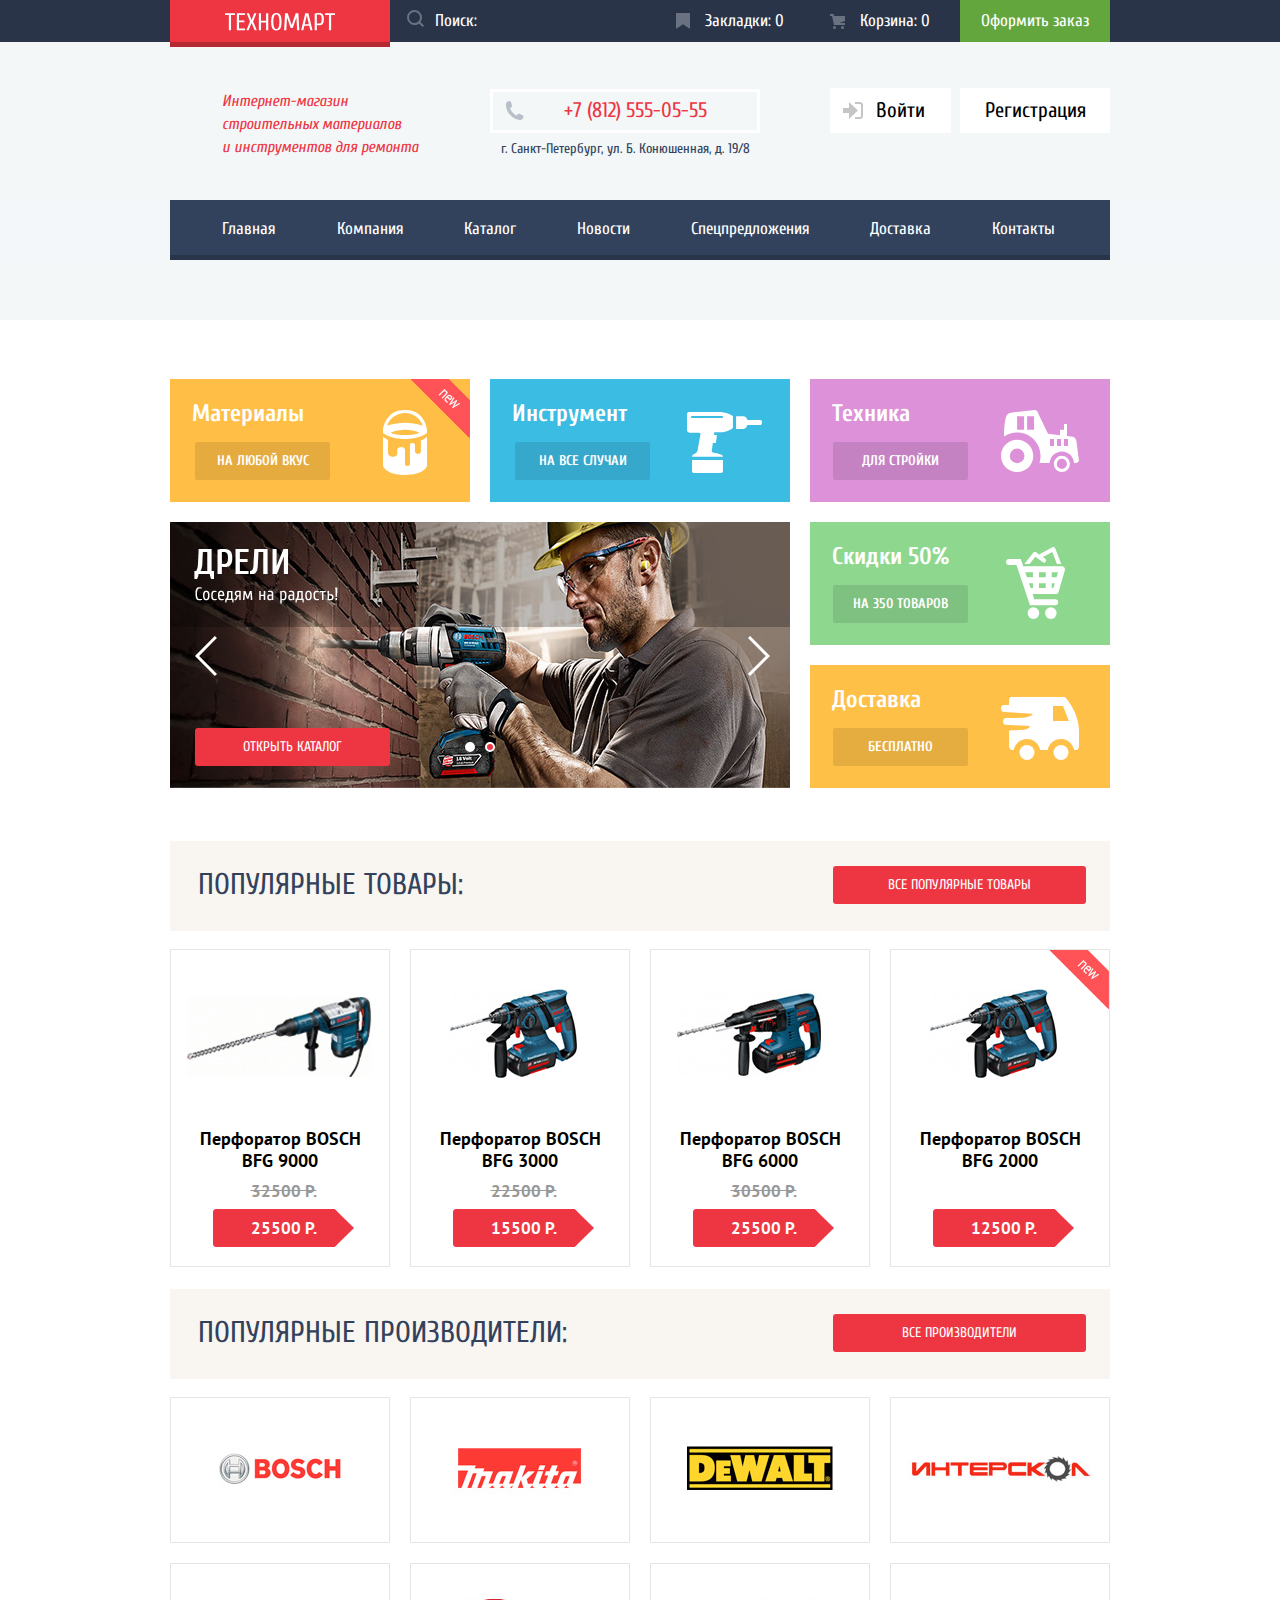
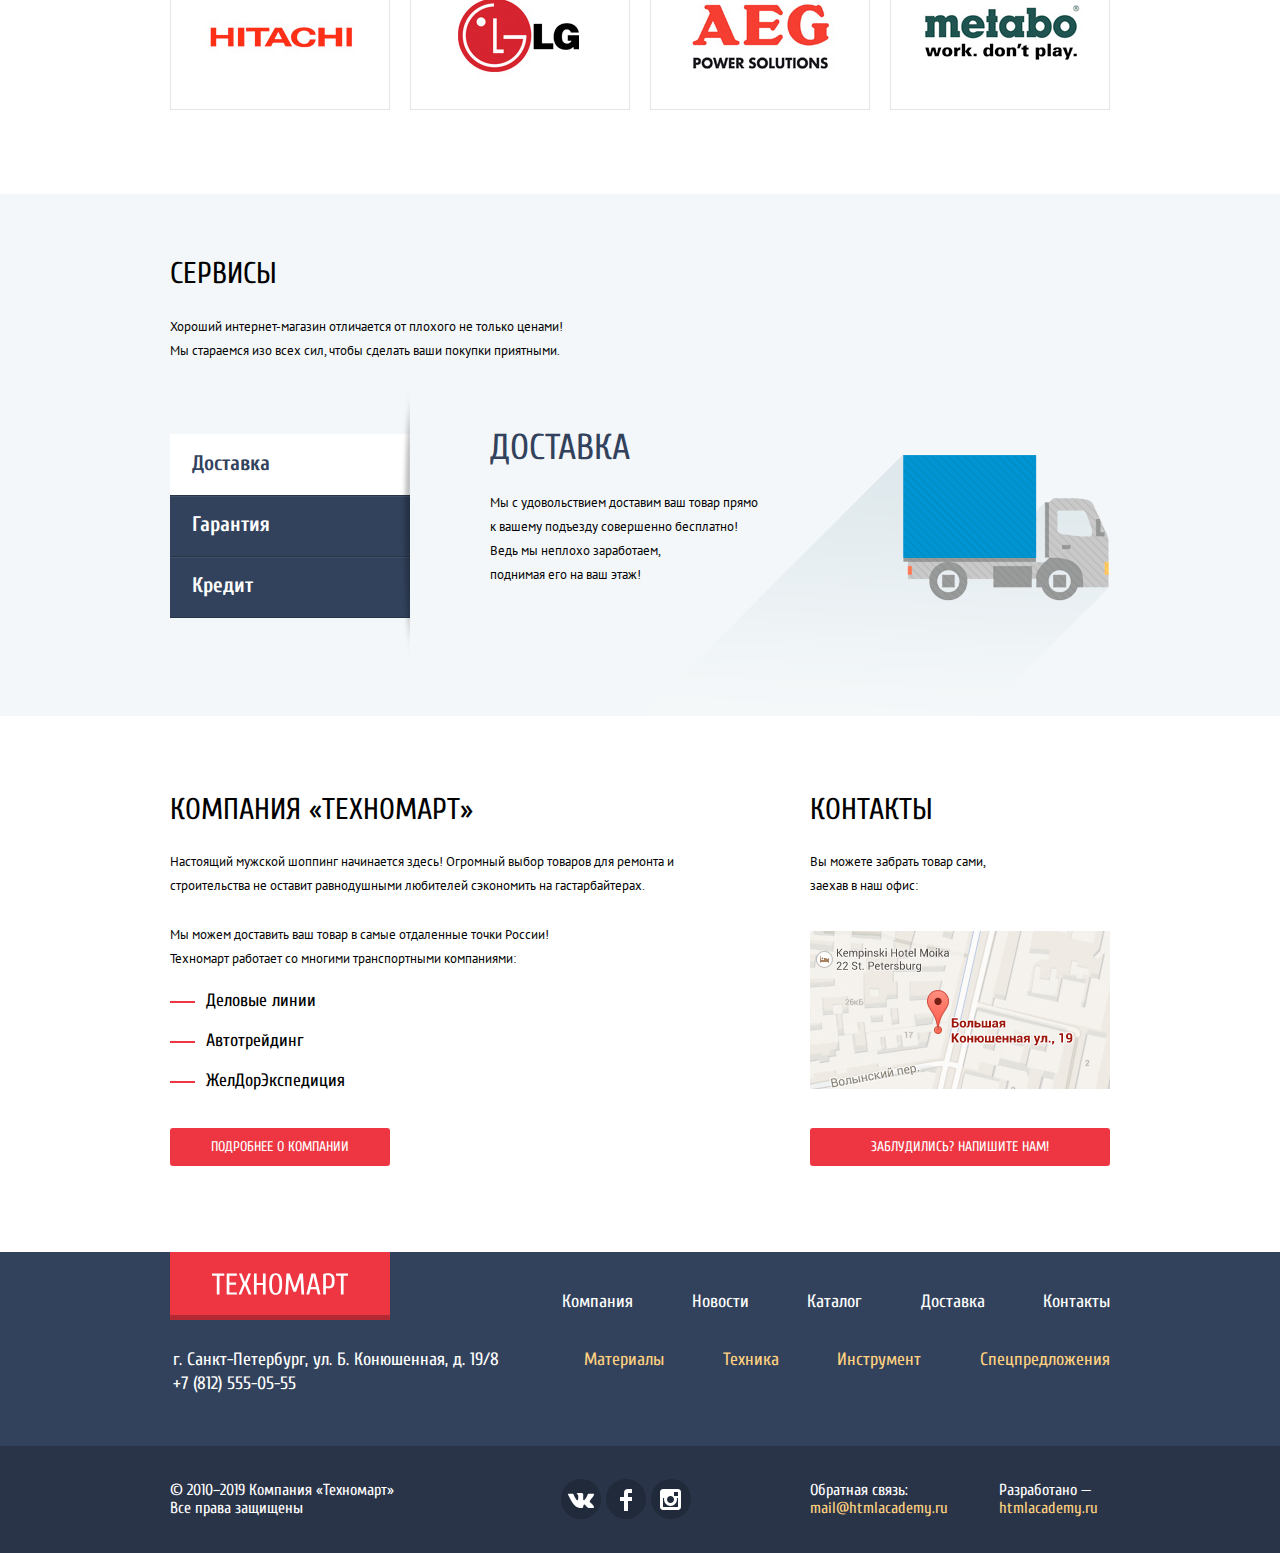
==== commit 6c1f5cb8: "Личный проект: завершаем вёрстку" ====
--- a/index.html
+++ b/index.html
@@ -4,12 +4,10 @@
     <meta charset="utf-8">
     <link href="https://fonts.googleapis.com/css?family=Cuprum:400,400i,700%7CPT+Sans:400,700&display=swap&subset=cyrillic" rel="stylesheet">
     <link rel="stylesheet" href="css/normalize.css"/>
-    <!-- <link rel="stylesheet" href="css/style.css"/> -->
-    <link rel="stylesheet" href="css/style-ap.css"/>
+    <link rel="stylesheet" href="css/style-ap-min.css"/>
     <title>HTML Academy: Техномарт</title>
   </head>
 
-  <!-- FIXME заменить везде 'someref' на реальные ссылки -->
   <body class="page-body">
     <header class="page-header">
       <section class="header-top-page-stripe-section">
@@ -31,16 +29,16 @@
 
           <a class="header-lnk" href="#">
             <img src="img/icon-bookmark.svg" alt="Количество закладок" width="14" height="16"/>
-            <span>Закладки: 0</span>
+            Закладки: 0
           </a>
 
           <a class="header-lnk" href="#">
             <img src="img/icon-cart.svg" alt="Корзина" width="15" height="15"/>
-            <span>Корзина: 0</span>
+            Корзина: 0
           </a>
 
           <a class="header-lnk" href="#">
-            <span>Оформить заказ</span>
+            Оформить заказ
           </a>
         </div>
       </section>
@@ -65,10 +63,10 @@
               <svg xmlns="http://www.w3.org/2000/svg" width="20" height="17" viewbox="0 0 20 17">
                 <path d="M14.875 8.5L6 0v6H0v5h6v6z"/><path d="M16.986 15.01h-5.027V17h5.027c2.178 0 3.004-1.81 3.029-3.026V3.028C19.99 1.811 19.164 0 16.986 0h-5.027v1.99h5.027c.839 0 .992.681 1.01 1.057v10.904c-.017.376-.171 1.059-1.01 1.059z"/>
               </svg>
-              <span>Войти</span>
+              Войти
             </a>
             <a class="login-links" href="#">
-              <span>Регистрация</span>
+              Регистрация
             </a>
           </div>
         </div>
@@ -173,11 +171,10 @@
 
               <div class="on-hover-item-action-block">
                 <a class="on-hover-item-lnk on-hover-buy-btn" href="#">
-                  <!-- <img src="img/icon-cart.svg" alt="корзина" width="15" height="15"> -->
-                  <span class="on-hover-item-text-buy">Купить</span>
+                  Купить
                 </a>
                 <a class="on-hover-item-lnk on-hover-bookmark-btn" href="#">
-                  <span class="on-hover-item-text-bookmark">В закладки</span>
+                  В закладки
                 </a>
               </div>
             </li>
@@ -198,11 +195,10 @@
 
               <div class="on-hover-item-action-block">
                 <a class="on-hover-item-lnk on-hover-buy-btn" href="#">
-                  <!-- <img src="img/icon-cart.svg" alt="корзина" width="15" height="15"> -->
-                  <span class="on-hover-item-text-buy">Купить</span>
+                  Купить
                 </a>
                 <a class="on-hover-item-lnk on-hover-bookmark-btn" href="#">
-                  <span class="on-hover-item-text-bookmark">В закладки</span>
+                  В закладки
                 </a>
               </div>
             </li>
@@ -223,11 +219,10 @@
 
               <div class="on-hover-item-action-block">
                 <a class="on-hover-item-lnk on-hover-buy-btn" href="#">
-                  <!-- <img src="img/icon-cart.svg" alt="корзина" width="15" height="15"> -->
-                  <span class="on-hover-item-text-buy">Купить</span>
+                  Купить
                 </a>
                 <a class="on-hover-item-lnk on-hover-bookmark-btn" href="#">
-                  <span class="on-hover-item-text-bookmark">В закладки</span>
+                  В закладки
                 </a>
               </div>
             </li>
@@ -248,11 +243,10 @@
 
               <div class="on-hover-item-action-block">
                 <a class="on-hover-item-lnk on-hover-buy-btn" href="#">
-                  <!-- <img src="img/icon-cart.svg" alt="корзина" width="15" height="15"> -->
-                  <span class="on-hover-item-text-buy">Купить</span>
+                  Купить
                 </a>
                 <a class="on-hover-item-lnk on-hover-bookmark-btn" href="#">
-                  <span class="on-hover-item-text-bookmark">В закладки</span>
+                  В закладки
                 </a>
               </div>
             </li>
@@ -400,11 +394,11 @@
               Вы можете забрать товар сами,<br>
               заехав в наш офис:
             </p>
-            <a href="someref">
+            <a class="show-map-lnk" href="#">
               <img src="img/main-map.jpg" alt="посмотрите как нас найти" width="300" height="158">
             </a>
-            <a class="main-page-body-btn" href="someref">
-              <span>Заблудились? Напишите нам!</span>
+            <a class="main-page-body-btn show-mail-lnk" href="#">
+              Заблудились? Напишите нам!
             </a>
           </section>
         </div>
--- a/css/style-ap-min.css
+++ b/css/style-ap-min.css
@@ -0,0 +1 @@
+html{-webkit-box-sizing:border-box;box-sizing:border-box;min-width:940px;font-family:"Cuprum",sans-serif;color:#000}*,::after,::before{-webkit-box-sizing:inherit;box-sizing:inherit}body{margin:0;padding:0;background-color:#fff}img{max-width:100%;height:auto}a{text-decoration:none}.visually-hidden{position:absolute;width:1px;height:1px;padding:0;overflow:hidden;border:0;clip:rect(1px,1px,1px,1px)}.header-top-page-stripe-section{height:42px;overflow:visible;font-size:17px;line-height:18px;color:#fff;background-color:#293449}.header-top-page-stripe-section a{color:inherit}.footer-top-section .main-logo,.header-top-page-stripe-section .main-logo{z-index:20;display:block;width:220px;height:47px;text-align:center;background-color:#ee3643;-webkit-box-shadow:inset 0 -5px 0 0 #b52933;box-shadow:inset 0 -5px 0 0 #b52933;fill:#fff}.footer-top-section .footer-logo{width:220px;height:68px}.main-logo-svg{width:50%;height:50%;margin:10px auto auto}.footer-top-section .main-logo:hover,.header-top-page-stripe-section .main-logo:hover{background-color:#ca2c37;-webkit-box-shadow:inset 0 -5px 0 0 #9a212a;box-shadow:inset 0 -5px 0 0 #9a212a}.footer-top-section .main-logo:active,.header-top-page-stripe-section .main-logo:active{background-color:#ba2732;-webkit-box-shadow:inset 0 -5px 0 0 #8e1e26;box-shadow:inset 0 -5px 0 0 #8e1e26}.header-lnk img{vertical-align:middle;opacity:.3;margin-right:15px}.header-lnk:focus img,.header-lnk:hover img{opacity:1}.header-lnk:active img,.main-page-menu-item:active a{opacity:.5}.header-lnk.cart-with-goods{background-color:#ee3643}.h1-header{font-style:italic;font-weight:400;font-size:16px;line-height:23px;color:#ee3643}.h2-header{font-size:30px;line-height:30px;color:#32425c}.h2-catalog-background{background-color:#f2f6f8}.header-middle-section{background-color:#f3f7f8}.header-navigation-section{font-size:17px;line-height:17px;color:#fff;background-color:#f4f7f9}.main-page-menu-list{margin:0;padding:0;list-style:none}.header-search-field{color:#fff;background-color:transparent;border:0}.header-search-field:focus{color:#000;background-color:#fff}.header-search-field:focus~.search-btn{background-color:#fff}.search-btn svg{opacity:.3;fill:#fff}.header-search-field:focus~.search-btn svg{opacity:1;fill:#ee3643}.search-btn{background:0 0;border:0}.search-form:active,.search-form:hover{background-color:#212a3a}.filter-input[type=checkbox]+label:hover::before,.filter-input[type=radio]+label:hover::before,.search-form:hover svg{opacity:1}.header-lnk:focus:not(:last-child),.header-lnk:hover:not(:last-child){background-color:#212a3a}.header-lnk.cart-with-goods:focus,.header-lnk.cart-with-goods:hover{background-color:#ca2c37}.main-page-menu-item:focus,.main-page-menu-item:hover{background-color:#293449}.main-page-menu-item:active{background-color:#1d2739}.header-lnk:active:not(:last-child){background-color:#161d29}.header-lnk.cart-with-goods:active{background-color:#ee3643}.header-lnk:last-child{background-color:#63a63e}.header-lnk:last-child:focus,.header-lnk:last-child:hover{background-color:#5fbb2d}.header-lnk:last-child:active{background-color:#518534}.header-lnk:active:not(:last-child) span{opacity:.6}.header-lnk:active:last-child span{opacity:.5}.footer-menu-qlinks-list a,.main-page-menu-item a{color:#fff}.header-contacts-block span{font-size:14px;line-height:24px;color:#32425c}.header-contact-phone span{font-size:21px;line-height:21px;color:#ee3643;margin-right:50px}.login-links svg{margin-right:13px;margin-left:13px;fill:#c5c5c5}.login-links:focus svg,.login-links:hover svg{fill:#32425c}.login-links{font-size:21px;line-height:21px;color:#000;background-color:#fff}.login-links:focus,.login-links:hover{color:#ee3643;fill:#32425c}.login-links:active{color:#cacaca}.filter-sort-btn-dir svg,.login-links:active svg{fill:#c5c5c5}.catalog-description-section h2,.main-page-about-section h2,.main-page-contacts-section h2,.main-page-popular-brands-section h2,.main-page-popular-goods-section h2,.main-page-service-section h2{font-size:30px;line-height:30px}.main-page-about-section h2,.main-page-contacts-section h2{font-weight:400;text-transform:uppercase}.main-page-service-section{background-color:#f4f7f9}.catalog-description-section p,.main-page-service-header p,.main-page-service-section p .catalog-description-section p,.main-page-service-slide p{font-weight:400;font-size:13px;line-height:24px;font-family:"PT Sans",sans-serif}.main-page-popular-brands-section ul,.main-page-popular-goods-section ul,.main-page-service-list{list-style:none}.main-page-service-list-item label{font-weight:700;font-size:21px;line-height:30px;color:#fff;display:block;height:61px}.main-page-service-list-item{background-color:#32425c}.main-page-service-list-item:not(:first-child){-webkit-box-shadow:inset 0 1px 0 0 #293449,inset 0 2px 0 0 #405069;box-shadow:inset 0 1px 0 0 #293449,inset 0 2px 0 0 #405069}.main-page-service-list-item:hover{background-color:#293449;-webkit-box-shadow:none;box-shadow:none}.main-page-popular-brands-section h2,.main-page-popular-goods-section h2{color:#32425c;text-transform:uppercase}.catalog-description-section h2,.main-page-service-section h2{font-weight:400;text-transform:uppercase}.main-page-body-btn,.main-page-service-section h3{font-size:36px;line-height:36px;color:#32425c;text-transform:uppercase}.main-page-popular-brands-section div,.main-page-popular-goods-section>div{background-color:#f9f5f0}.main-page-about-section p,.main-page-contacts-section p{font-style:normal;font-weight:400;font-size:13px;line-height:24px;font-family:"PT Sans",sans-serif}.main-page-about-section ul{list-style:none;font-size:18px;line-height:20px}.main-page-body-btn{display:-webkit-inline-box;display:-ms-inline-flexbox;display:inline-flex;-webkit-box-pack:center;-ms-flex-pack:center;justify-content:center;-webkit-box-align:center;-ms-flex-align:center;align-items:center;width:auto;height:38px;font-size:14px;line-height:18px;color:#fff;background-color:#ee3643;border:0;border-radius:3px;cursor:pointer}.main-page-body-btn:focus,.main-page-body-btn:hover{background-color:#ca2c37}.main-page-body-btn:active{background-color:#ba2732}.footer-middle-section,.footer-top-section{background-color:#32425c}.footer-bottom-section{background-color:#293449}.footer-menu-qlinks-list{list-style:none;font-size:18px;line-height:24px}.footer-catalog-qlinks-list{padding:0}.footer-catalog-qlinks-list,.footer-social-links-list{list-style:none;font-size:18px;line-height:24px}.footer-catalog-qlinks-list a{padding:0;color:#ffd180}.footer-catalog-qlinks-item:first-child{padding-left:0}.footer-catalog-qlinks-item:last-child{padding-right:0}.footer-catalog-qlinks-list a:focus,.footer-catalog-qlinks-list a:hover,.footer-menu-qlinks-list a:focus,.footer-menu-qlinks-list a:hover{text-decoration:underline}.footer-catalog-qlinks-list a:active,.footer-menu-qlinks-list a:active{text-decoration:none;opacity:.5}.footer-middle-section p{font-size:18px;line-height:24px;color:#fff}.footer-bottom-section{font-size:16px;line-height:18px;color:#fff}.footer-bottom-section a{color:#ffd180;text-decoration:none}.footer-social-link-item a{display:-webkit-inline-box;display:-ms-inline-flexbox;display:block;width:40px;height:40px;line-height:40px;text-align:center;background-color:#212a3a;border-radius:50%}.footer-social-link-item a:active,.footer-social-link-item a:hover{background-color:#ee3643}.footer-feedback-block a:focus,.footer-feedback-block a:hover{text-decoration:underline}.footer-feedback-block a:active{color:#ee3643;text-decoration:none}.authorized-person-name-block{background-color:#fff}.authorized-person-lnk{font-size:21px;line-height:21px;color:#000;fill:#c5c5c5}.authorized-person-lnk:focus,.authorized-person-lnk:hover{fill:#32425c}.authorized-person-lnk:active{color:#c5c5c5;fill:#c5c5c5}.authorized-person-links-block a{font-size:16px;line-height:18px;color:#32425c;text-decoration:underline}.authorized-person-links-block a:focus,.authorized-person-links-block a:hover{color:#ee3643}.authorized-person-links-block a:active{color:#32425c;opacity:.3}.breadcrumbs-list{list-style:none;font-size:13px;line-height:18px;font-family:"PT Sans",sans-serif;text-transform:uppercase}.breadcrumbs-list a{color:#000}.filter-btn,.filter-legend,.filter-list{font-style:normal;font-family:"PT Sans",sans-serif;text-transform:uppercase}.filter-legend{font-size:17px;line-height:30px;color:#000;font-weight:700}.filter-btn,.filter-list{font-weight:400}.filter-list{margin:0;padding:0;list-style:none;color:#000;font-size:15px;line-height:20px}.filter-btn{font-size:13px;line-height:18px;background:0 0;border:1px solid #e5e5e5;border-radius:2px}.catalog-items-list,.catalog-items-list li{padding:0;list-style:none}.catalog-items-list li{margin:0}.catalog-item a{font-style:normal;font-weight:700;font-size:18px;line-height:20px;font-family:"PT Sans",sans-serif;color:#000}.catalog-item,.main-page-popular-brands-item{border:1px solid #e5e5e5}.catalog-item:hover,.main-page-popular-brands-item:hover{-webkit-box-shadow:0 6px 30px -15px #000;box-shadow:0 6px 30px -15px #000}.main-page-popular-brands-item:active{-webkit-box-shadow:0 3px 15px -8px #000;box-shadow:0 3px 15px -8px #000}.catalog-item .current-price,.old-price{font-style:normal;font-weight:700;font-size:17px;line-height:18px;font-family:"PT Sans",sans-serif}.old-price{text-decoration:line-through;color:#999}.catalog-item .current-price{position:relative;display:inline-block;width:141px;height:38px;margin-top:9px;margin-bottom:10px;padding-top:10px;vertical-align:bottom;color:#fff;background-image:url(../img/red-button.svg);background-repeat:no-repeat;background-position:0 0}.catalog-item .current-price::before{content:"";position:absolute;top:1px;left:14px;z-index:-1;width:110px;height:36px;background-color:#ee3643;border-radius:3px}.on-hover-item-action-block{display:none}.catalog-item:hover .on-hover-item-action-block{display:-webkit-box;display:-ms-flexbox;display:flex}.catalog-item:hover img:not([alt=корзина]){opacity:0}.on-hover-item-action-block .on-hover-buy-btn{position:relative;padding-top:10px;color:#fff;background-color:#63a63e;border-radius:2px;-webkit-box-shadow:inset 0 -3px 0 0 #367315;box-shadow:inset 0 -3px 0 0 #367315}.on-hover-buy-btn::after{content:"";position:absolute;top:10px;left:13px;width:15px;height:15px;background-image:url(../img/icon-cart.svg);background-repeat:no-repeat;opacity:.3}.on-hover-buy-btn:active::after,.on-hover-buy-btn:focus::after,.on-hover-buy-btn:hover::after{opacity:1}.on-hover-buy-btn:focus,.on-hover-buy-btn:hover{background-color:#5fbb2d}.on-hover-buy-btn:active{background-color:#518534;-webkit-box-shadow:inset 0 -3px 0 0 #518534;box-shadow:inset 0 -3px 0 0 #518534}.on-hover-item-action-block .on-hover-bookmark-btn{color:#32425c;background-color:#fff;border:3px solid #63a63e;border-radius:2px}.on-hover-bookmark-btn:focus,.on-hover-bookmark-btn:hover{border-color:#32425c}.on-hover-bookmark-btn:active{border-color:#32425c;opacity:.3}.main-page-promo-block{font-weight:700;font-size:24px;line-height:30px;color:#fff;background-color:#160e0b}.main-page-promo-block-bg1{background-color:#ffbf47;background-image:url(../img/icon-1.svg);background-repeat:no-repeat;background-position:213px 31px}.main-page-promo-block-bg2,.main-page-promo-block-bg3{background-color:#3bbce3;background-image:url(../img/icon-2.svg);background-repeat:no-repeat;background-position:197px 33px}.main-page-promo-block-bg3{background-color:#dc91d8;background-image:url(../img/icon-3.svg);background-position:191px 31px}.main-page-promo-block-bg4,.main-page-promo-block-bg5{background-color:#8ed78f;background-image:url(../img/icon-4.svg);background-repeat:no-repeat;background-position:196px 25px}.main-page-promo-block-bg5{background-color:#ffc047;background-image:url(../img/icon-5.svg);background-position:191px 32px}.main-page-promo-lnk{font-size:14px;line-height:18px;color:#fff;text-transform:uppercase;background-color:rgba(0,0,0,.1);border-radius:2px}.main-page-promo-lnk:focus,.main-page-promo-lnk:hover{background-color:rgba(0,0,0,.2)}.main-page-promo-lnk:active{background-color:rgba(0,0,0,.3)}.filter-section div{border-radius:2px}.filter-section div,.filter-sort-section{background-color:#f7f3ec}.filter-section>div{margin-bottom:11px}.filter-sort-section ul,.h2-filter{font-style:normal;font-weight:400;font-size:13px;line-height:18px;font-family:"PT Sans",sans-serif;text-transform:uppercase}.h2-filter{margin:0}.filter-sort-section ul{list-style:none}.filter-sort-list a{color:#dadada}.filter-sort-item a,.filter-sort-item:hover a{border-bottom-width:1px;border-bottom-style:dotted;border-bottom-color:#ee3643}.filter-sort-item:hover a{color:#000;border-bottom-style:solid}.filter-sort-item a:focus,.filter-sort-item-current a{color:#ee3643;border-bottom:none}.filter-sort-btn-dir:hover svg{fill:#231f20}.active-sort svg,.filter-sort-btn-dir:focus svg{fill:#ee3643}.catalog-paginator-list{list-style:none}.catalog-paginator-block a{font-style:normal;font-weight:400;font-size:13px;line-height:18px;font-family:"PT Sans",sans-serif;color:#000;text-transform:uppercase}.catalog-paginator-item{border:1px solid #ebebeb}.catalog-paginator-item:active{border:1px solid #ee3643}.catalog-paginator-item.catalog-paginator-item-current{background-color:#ee3643;border-color:#ee3643}.catalog-paginator-item:hover:not(.catalog-paginator-item-current){border:1px solid #bdc6ca}.catalog-paginator-item-current a{color:#fff}.page-body{display:-webkit-box;display:-ms-flexbox;display:flex;-webkit-box-orient:vertical;-webkit-box-direction:normal;-ms-flex-direction:column;flex-direction:column;-webkit-box-pack:start;-ms-flex-pack:start;justify-content:flex-start}.page-body .page-header{margin-bottom:59px}.page-body .page-header,.page-body .page-header-catalog{-ms-flex-negative:0;flex-shrink:0;min-height:320px;background:#f3f7f8}.container{width:940px;margin:0 auto;padding:0}.header-top-page-stripe-section .container{display:-webkit-box;display:-ms-flexbox;display:flex;-ms-flex-negative:0;flex-shrink:0;-ms-flex-preferred-size:940px;flex-basis:940px;-webkit-box-pack:justify;-ms-flex-pack:justify;justify-content:space-between;-webkit-box-align:stretch;-ms-flex-align:stretch;align-items:stretch;height:42px}.header-lnk{display:-webkit-box;display:-ms-flexbox;display:flex;-webkit-box-pack:center;-ms-flex-pack:center;justify-content:center;-webkit-box-align:center;-ms-flex-align:center;align-items:center}.header-top-page-stripe-section{max-height:42px}.container .header-lnk{-ms-flex-negative:0;flex-shrink:0;-ms-flex-preferred-size:150px;flex-basis:150px}.container .header-lnk:not(:last-child){padding-right:10px}.main-logo,.search-form{-ms-flex-negative:0;flex-shrink:0;-ms-flex-preferred-size:220px;flex-basis:220px}.search-form{display:-webkit-box;display:-ms-flexbox;display:flex;-webkit-box-flex:1;-ms-flex-positive:1;flex-grow:1;flex-shrink:1;-ms-flex-preferred-size:270px;flex-basis:270px}.header-lnk:not(:last-child) span{margin-right:10px}.search-btn{-webkit-box-ordinal-group:2;-ms-flex-order:1;order:1;padding-left:17px}.header-search-field{-webkit-box-flex:1;-ms-flex-positive:1;flex-grow:1;-webkit-box-ordinal-group:3;-ms-flex-order:2;order:2;padding-left:5px}.header-middle-section,.header-middle-section .container{display:-webkit-box;display:-ms-flexbox;display:flex;-ms-flex-preferred-size:940px;flex-basis:940px}.header-middle-section{height:158px}.header-middle-section .container{-ms-flex-negative:0;flex-shrink:0;-webkit-box-pack:start;-ms-flex-pack:start;justify-content:flex-start;-webkit-box-align:center;-ms-flex-align:center;align-items:center}.header-middle-section .h1-header{-ms-flex-negative:0;flex-shrink:0;-ms-flex-preferred-size:197px;flex-basis:197px;margin-top:18px;margin-left:52px}.header-contacts-block,.header-not-authorized-person-block{display:-webkit-box;display:-ms-flexbox;display:flex;-ms-flex-negative:0;flex-shrink:0}.header-contacts-block{-ms-flex-wrap:wrap;flex-wrap:wrap;-webkit-box-align:center;-ms-flex-align:center;align-items:center;margin-top:7px;-ms-flex-preferred-size:270px;flex-basis:270px;-webkit-box-pack:center;-ms-flex-pack:center;justify-content:center;margin-left:71px}.header-not-authorized-person-block{-ms-flex-preferred-size:280px;flex-basis:280px;-webkit-box-pack:justify;-ms-flex-pack:justify;justify-content:space-between;margin-left:70px}.header-middle-section .header-not-authorized-person-block{margin-bottom:21px}.header-contact-phone,.login-links{display:-webkit-box;display:-ms-flexbox;display:flex;-webkit-box-align:center;-ms-flex-align:center;align-items:center}.login-links{min-height:45px}.header-contact-phone{-ms-flex-preferred-size:320px;flex-basis:320px;-webkit-box-pack:justify;-ms-flex-pack:justify;justify-content:space-between;height:44px;margin-bottom:4px;border:3px solid #fff}.header-contact-phone img{margin-left:12px}.header-not-authorized-person-block a:first-child{-ms-flex-negative:0;flex-shrink:0;-ms-flex-preferred-size:121px;flex-basis:121px}.header-not-authorized-person-block a:last-child{-ms-flex-negative:0;flex-shrink:0;-ms-flex-preferred-size:150px;flex-basis:150px;-webkit-box-pack:center;-ms-flex-pack:center;justify-content:center}.header-navigation-section,.header-navigation-section .main-page-menu-list,.main-page-menu-item a{display:-webkit-box;display:-ms-flexbox;display:flex}.header-navigation-section{-ms-flex-preferred-size:940px;flex-basis:940px;-webkit-box-pack:center;-ms-flex-pack:center;justify-content:center;min-height:60px;max-height:180px}.header-navigation-section .main-page-menu-list{-webkit-box-flex:0;-ms-flex-positive:0;flex-grow:0;-ms-flex-negative:0;flex-shrink:0;-ms-flex-preferred-size:940px;flex-basis:940px;-ms-flex-wrap:wrap;flex-wrap:wrap;-webkit-box-pack:justify;-ms-flex-pack:justify;justify-content:space-between;max-height:180px;background-color:#32425c;-webkit-box-shadow:inset 0 -5px 0 0 #293449;box-shadow:inset 0 -5px 0 0 #293449}.main-page-menu-list .main-page-menu-item{margin:0;padding:0}.main-page-menu-item a{-webkit-box-flex:1;-ms-flex-positive:1;flex-grow:1;-ms-flex-negative:0;flex-shrink:0;padding:20px 30px}.main-page-menu-item:first-child a{padding-left:52px}.main-page-menu-item:last-child a{padding-right:55px}.main-page-about-section{-ms-flex-preferred-size:520px;flex-basis:520px}.main-page-contacts-section{-ms-flex-preferred-size:300px;flex-basis:300px}.main-page-about-section p:first-of-type{margin-bottom:25px}.main-page-about-section p:last-of-type{margin-bottom:20px}.main-page-contacts-section p{margin-bottom:33px}.main-page-contacts-section a.main-page-body-btn{display:-webkit-box;display:-ms-flexbox;display:flex;-webkit-box-pack:center;-ms-flex-pack:center;justify-content:center;-ms-flex-line-pack:center;align-content:center;margin-top:35px}.delivery-list{padding:0;margin:0 0 37px 36px}.delivery-list li:not(:last-child){margin-bottom:20px}.delivery-list li,.main-page-popular-brands-section div,.main-page-popular-goods-section>div{position:relative}.delivery-list li::before{content:"";position:absolute;top:10px;left:-36px;width:25px;height:2px;background-color:#ee3643}.main-page-about-section a.main-page-body-btn{-webkit-box-flex:0;-ms-flex-positive:0;flex-grow:0;-ms-flex-negative:0;flex-shrink:0;-ms-flex-preferred-size:220px;flex-basis:220px;-webkit-box-pack:center;-ms-flex-pack:center;justify-content:center;-ms-flex-line-pack:center;align-content:center;margin-right:300px}.footer-logo,.footer-top-section,.main-page-about-section a.main-page-body-btn{display:-webkit-box;display:-ms-flexbox;display:flex}.footer-top-section{-webkit-box-pack:justify;-ms-flex-pack:justify;justify-content:space-between;-ms-flex-preferred-size:940px;flex-basis:940px}.footer-logo svg{width:62%;height:62%;margin-top:11px}.footer-logo{-ms-flex-preferred-size:220px;flex-basis:220px;margin-bottom:10px}.footer-menu-qlinks-list,.footer-middle-section,.footer-middle-section .container,.footer-top-section .container{display:-webkit-box;display:-ms-flexbox;display:flex;-webkit-box-pack:justify;-ms-flex-pack:justify;justify-content:space-between}.footer-menu-qlinks-list{-ms-flex-wrap:wrap;flex-wrap:wrap;-ms-flex-line-pack:center;align-content:center;margin:22px 0 0;padding:0;-ms-flex-preferred-size:548px;flex-basis:548px}.footer-middle-section,.footer-middle-section .container{-ms-flex-preferred-size:940px;flex-basis:940px}.container .footer-middle-contacts{display:-webkit-box;display:-ms-flexbox;display:flex;margin-bottom:50px;margin-left:3px}.container .footer-catalog-qlinks-list{-ms-flex-preferred-size:526px;flex-basis:526px;-ms-flex-wrap:wrap;flex-wrap:wrap}.footer-bottom-section{display:-webkit-box;display:-ms-flexbox;display:flex;-ms-flex-preferred-size:940px;flex-basis:940px}.container .footer-catalog-qlinks-list,.footer-bottom-section .container,.footer-social-links-list{display:-webkit-box;display:-ms-flexbox;display:flex;-webkit-box-pack:justify;-ms-flex-pack:justify;justify-content:space-between}.footer-bottom-section .container{-webkit-box-align:center;-ms-flex-align:center;align-items:center;min-height:107px;-ms-flex-preferred-size:940px;flex-basis:940px}.footer-copyright,.footer-social-links-list{-ms-flex-negative:0;flex-shrink:0;-ms-flex-preferred-size:271px;flex-basis:271px}.footer-social-links-list{-ms-flex-preferred-size:130px;flex-basis:130px;margin:0;padding:0}.footer-social-link-item img{padding-top:10px}.footer-social-link-item:first-child img{padding-top:14px}.footer-feedback-block{display:-webkit-box;display:-ms-flexbox;display:flex;-ms-flex-preferred-size:300px;flex-basis:300px;-ms-flex-wrap:wrap;flex-wrap:wrap;-webkit-box-pack:justify;-ms-flex-pack:justify;justify-content:space-between}.footer-email,.footer-feedback{display:inline-block;width:140px}.footer-email{width:95px;margin-right:16px}.header-authorized-person-block p{margin:0}.header-authorized-person-block{display:-webkit-box;display:-ms-flexbox;display:flex;-ms-flex-negative:0;flex-shrink:0;-ms-flex-preferred-size:300px;flex-basis:300px;-webkit-box-orient:vertical;-webkit-box-direction:normal;-ms-flex-direction:column;flex-direction:column;-webkit-box-pack:start;-ms-flex-pack:start;justify-content:flex-start;margin-top:5px;margin-left:50px}.authorized-person-name-block{display:-webkit-box;display:-ms-flexbox;display:flex;-webkit-box-align:center;-ms-flex-align:center;align-items:center;width:300px;height:45px}.authorized-person-name-block a{margin-left:13px}.authorized-person-name-block a:last-of-type{margin-left:36px}.authorized-person-lnk svg{margin-top:2px;margin-right:8px;margin-left:1px}.authorized-person-links-block{display:-webkit-box;display:-ms-flexbox;display:flex;-ms-flex-negative:0;flex-shrink:0;-webkit-box-pack:justify;-ms-flex-pack:justify;justify-content:space-between;width:328px;padding-top:6px;padding-left:18px}.authorized-person-links-block::after{content:"•";position:relative;top:0;right:215px;display:inline-block;font-weight:700;font-size:18px;font-family:"Times New Roman",Times,serif;vertical-align:top;color:#32425c}.authorized-person-links-block a:last-of-type{padding-right:61px}.breadcrumbs-list,.catalog-navigation .container{display:-webkit-box;display:-ms-flexbox;display:flex}.catalog-navigation .container{-ms-flex-wrap:wrap;flex-wrap:wrap;max-width:940px;margin-bottom:18px;height:150px}.breadcrumbs-list{width:940px;height:60px;margin:0;padding:20px 0 0}.breadcrumbs-list .breadcrumbs-list-item:not(:first-child){margin-left:40px}.h2-catalog-background .h2-header,.main-page-popular-brands-section .h2-header,.main-page-popular-goods-section .h2-header{display:-webkit-box;display:-ms-flexbox;display:flex;width:940px;height:90px;margin:0 auto;padding-top:29px;padding-left:28px;font-style:initial;font-weight:400;font-size:30px;line-height:30px;font-family:"Cuprum",sans-serif;text-transform:uppercase}.container-catalog{display:-webkit-box;display:-ms-flexbox;display:flex;-ms-flex-negative:0;flex-shrink:0;-ms-flex-preferred-size:940px;flex-basis:940px;-webkit-box-orient:horizontal;-webkit-box-direction:normal;-ms-flex-direction:row;flex-direction:row;-ms-flex-wrap:wrap;flex-wrap:wrap;-webkit-box-pack:start;-ms-flex-pack:start;justify-content:flex-start;margin:0 auto}.filter-section{-ms-flex-preferred-size:220px;flex-basis:220px;margin:0 10px 0 0}.catalog-block,.filter-section,.filter-sort-section{display:-webkit-box;display:-ms-flexbox;display:flex;-ms-flex-negative:0;flex-shrink:0}.catalog-block{-ms-flex-preferred-size:710px;flex-basis:710px}.catalog-block,.filter-sort-section{-ms-flex-wrap:wrap;flex-wrap:wrap;margin:0}.catalog-block{padding-left:10px}.catalog-item h3,.catalog-item p{padding:0}.filter-sort-item,.filter-sort-list,.main-page-popular-brands-section ul,.main-page-popular-goods-section ul{margin:0;padding:0}.filter-section .h2-filter,.filter-sort-section .h2-filter{padding-top:10px;padding-left:19px}.filter-sort-section .filter-sort-list{display:-webkit-box;display:-ms-flexbox;display:flex;padding-top:10px;padding-left:139px}.filter-sort-item:not(:first-child){margin-left:70px}.filter-sort-item:last-child{margin-left:66px}.filter-section{-webkit-box-orient:vertical;-webkit-box-direction:normal;-ms-flex-direction:column;flex-direction:column}.filter-section h2,.filter-sort-section{height:38px;border-radius:2px}.filter-sort-section{-ms-flex-preferred-size:700px;flex-basis:700px;-webkit-box-orient:horizontal;-webkit-box-direction:normal;-ms-flex-direction:row;flex-direction:row;margin-bottom:10px}.filter-sort-btn-dir{margin-left:20px;padding-top:10px}.filter-sort-btn-dir:first-of-type{margin-left:47px}.catalog-section,.page-main-catalog>.container{display:-webkit-box;display:-ms-flexbox;display:flex}.catalog-items-list,.catalog-section,.page-main-catalog>.container{-webkit-box-pack:justify;-ms-flex-pack:justify;justify-content:space-between}.page-main-catalog>.container{-ms-flex-preferred-size:940px;flex-basis:940px}.catalog-items-list,.catalog-section{-ms-flex-wrap:wrap;flex-wrap:wrap}.catalog-section{-ms-flex-preferred-size:700px;flex-basis:700px;margin-bottom:60px}.catalog-items-list{margin:0 0 37px}.catalog-item,.catalog-item>p,.catalog-items-list{display:-webkit-box;display:-ms-flexbox;display:flex}.catalog-item{position:relative;-ms-flex-negative:0;flex-shrink:0;-ms-flex-preferred-size:220px;flex-basis:220px;-webkit-box-orient:vertical;-webkit-box-direction:normal;-ms-flex-direction:column;flex-direction:column;min-height:318px;margin-top:10px;margin-bottom:10px;-webkit-box-pack:justify;-ms-flex-pack:justify;justify-content:space-between;-webkit-box-align:start;-ms-flex-align:stretch}.catalog-item>p{-ms-flex-wrap:wrap;flex-wrap:wrap;-webkit-box-pack:center;-ms-flex-pack:center;justify-content:center;-webkit-box-align:end;-ms-flex-align:end;align-items:flex-end;height:75px}.catalog-item>a{-webkit-box-ordinal-group:0;-ms-flex-order:-1;order:-1}.catalog-item h3,.catalog-item p{-ms-flex-item-align:center;-ms-grid-row-align:center;align-self:center;width:180px;margin:5px 0 10px;text-align:center}.catalog-item p{margin:0 0 9px 7px}p.old-price{margin-bottom:18px}.catalog-item>.label-new-item,.main-page-promo-block>.label-new-item{position:absolute;top:0;right:0;width:60px;height:60px;font-size:0;background-color:transparent;background-image:url(../img/new_flag.png);background-repeat:no-repeat;background-position:0 0}.on-hover-item-action-block,.on-hover-item-lnk{-webkit-box-pack:center;-ms-flex-pack:center;justify-content:center}.on-hover-item-action-block{position:absolute;top:43px;left:calc(50% - 67.5px);-ms-flex-wrap:wrap;flex-wrap:wrap;-ms-flex-line-pack:justify;align-content:space-between;-webkit-box-sizing:border-box;box-sizing:border-box;background-color:transparent;width:135px;height:84px}.on-hover-item-lnk{display:-webkit-box;display:-ms-flexbox;display:flex;width:100%;height:38px}.on-hover-bookmark-btn{padding-top:8px}.on-hover-item-action-block .on-hover-item-lnk{font-style:normal;font-weight:700;font-size:14px;line-height:18px;font-family:"Cuprum",sans-serif;text-transform:uppercase}.main-page-promo-section{-webkit-box-pack:justify;-ms-flex-pack:justify;justify-content:space-between;width:940px;height:409px;margin:0 auto 53px}.main-page-promo-block,.main-page-promo-column,.main-page-promo-section{display:-webkit-box;display:-ms-flexbox;display:flex;-ms-flex-negative:0;flex-shrink:0}.main-page-promo-block{position:relative;-webkit-box-orient:vertical;-webkit-box-direction:normal;-ms-flex-direction:column;flex-direction:column;width:300px;height:123px;margin-bottom:10px}.main-page-promo-block span{padding-top:20px;padding-left:22px}.main-page-promo-block .main-page-promo-lnk{display:inline-block;width:135px;height:38px;margin-top:13px;margin-left:25px;padding-top:10px;text-align:center}.main-page-promo-column{-ms-flex-preferred-size:620px;flex-basis:620px;-ms-flex-wrap:wrap;flex-wrap:wrap}.main-page-promo-column:last-child{-ms-flex-preferred-size:300px;flex-basis:300px;-webkit-box-pack:justify;-ms-flex-pack:justify;justify-content:space-between}.main-page-promo-column:first-child{-webkit-box-pack:justify;-ms-flex-pack:justify;justify-content:space-between}.main-page-promo-slider{margin-top:10px}.main-page-promo-column:last-child .main-page-promo-block:not(:nth-child(1)){margin-top:10px}.main-page-promo-column:last-child .main-page-promo-block:last-child{margin-bottom:0}.main-page-promo-slider a.main-page-body-btn{position:absolute;top:206px;left:25px;display:block;width:195px;padding-top:10px;text-align:center}.slider-switch-btn{position:absolute;width:22px;height:40px;margin:0;padding:0;background:0 0;border:0;cursor:pointer}.slider-switch-btn:first-of-type{top:114px;left:25px}.slider-switch-btn:last-of-type{top:114px;left:578px}.slider-switch-btn:active{opacity:.7}.main-page-promo-block>.label-new-item{margin-left:240px}.main-page-promo-column:last-of-type .main-page-promo-lnk{margin-left:23px}.main-page-popular-goods-section div{margin-bottom:8px}.main-page-popular-brands-section div{margin-bottom:18px}.main-page-popular-goods-section{margin-bottom:12px}.main-page-popular-brands-section .main-page-body-btn,.main-page-popular-goods-section .main-page-body-btn{position:absolute;top:25px;left:663px;display:inline-block;width:253px;padding-top:10px;text-align:center}.page-main .container,.pre-footer-info .container{display:-webkit-box;display:-ms-flexbox;display:flex;-ms-flex-preferred-size:940px;flex-basis:940px;-webkit-box-direction:normal;-ms-flex-wrap:wrap;flex-wrap:wrap}.page-main .container{-ms-flex-line-pack:center;align-content:center;-webkit-box-orient:vertical;-ms-flex-direction:column;flex-direction:column}.pre-footer-info .container{-ms-flex-negative:0;flex-shrink:0;-webkit-box-orient:horizontal;-ms-flex-direction:row;flex-direction:row;-webkit-box-pack:justify;-ms-flex-pack:justify;justify-content:space-between;margin-bottom:86px}.catalog-section .catalog-item,.main-page-popular-goods-section .catalog-item{margin-top:10px;margin-bottom:10px}.main-page-popular-brands-list,.main-page-service-section .container{display:-webkit-box;display:-ms-flexbox;display:flex;-ms-flex-wrap:wrap;flex-wrap:wrap;-webkit-box-pack:justify;-ms-flex-pack:justify;justify-content:space-between}.main-page-popular-brands-item a{display:inline-block;width:218px;height:140px}.main-page-popular-brands-item img{display:block;padding-top:1px}.main-page-popular-brands-item{margin-bottom:20px}.main-page-service-section{height:522px;margin-bottom:54px}.main-page-popular-brands-section{margin-bottom:64px}.main-page-service-section .container{-ms-flex-preferred-size:940px;flex-basis:940px;-webkit-box-orient:horizontal;-webkit-box-direction:normal;-ms-flex-direction:row;flex-direction:row;-webkit-box-align:start;-ms-flex-align:start;align-items:flex-start;margin:0 auto}.main-page-service-header{-ms-flex-preferred-size:940px;flex-basis:940px;padding-top:40px}.main-page-service-header h2{padding-bottom:1px}.main-page-service-list-bg{position:relative;-ms-flex-preferred-size:240px;flex-basis:240px;padding-top:58px}.main-page-service-list-bg::before{content:"";position:absolute;top:10px;left:230px;width:10px;height:272px;background-image:url(../img/service-decor-shadow.png);background-repeat:no-repeat;background-position:0 0}.main-page-service-list{display:block}.main-page-service-slider{-ms-flex-preferred-size:620px;flex-basis:620px}.main-page-service-list-bg ul{width:240px;margin:0;padding:0}.main-page-service-list-bg label{margin:0;padding:14px 0 0 22px}.main-page-service-slide h3{margin:0;padding-top:54px;padding-bottom:25px;font-weight:400}.catalog-paginator-list,.main-page-service-slide{-webkit-box-pack:start;-ms-flex-pack:start;justify-content:flex-start}.main-page-service-slide{position:relative;display:-webkit-box;display:-ms-flexbox;display:flex;-webkit-box-orient:vertical;-webkit-box-direction:normal;-ms-flex-direction:column;flex-direction:column}.main-page-service-slide p{margin:0;padding:0}.main-page-service-slide img{position:absolute;top:79px;left:151px;display:block}.service-slide2 img{top:58px;left:239px}.service-slide3 img{top:55px;left:165px}.service-slide3 p{padding-bottom:26px}.service-slide3 a{display:block;width:195px;padding-top:10px;text-align:center}.catalog-paginator-list{-ms-flex-wrap:wrap;flex-wrap:wrap;margin:0;padding:0}.catalog-paginator-block,.catalog-paginator-list{display:-webkit-box;display:-ms-flexbox;display:flex}.catalog-paginator-item{margin-top:5px;margin-right:10px;border-radius:3px}.catalog-paginator-item a{display:inline-block;width:36px;height:36px;padding-top:8px;padding-left:1px;text-align:center}.catalog-paginator-next-lnk a{width:140px;text-align:center}.catalog-description-section{height:261px}.catalog-description-section h2,.catalog-description-section p{margin:0}.catalog-description-section h2{margin-bottom:25px;padding-top:66px}.slider-radio-btn{display:none}.slider-label{cursor:pointer}.service-slide1,.service-slide2,.service-slide3{display:none}.service-btn-3~.main-page-service-list-bg label[for=service-btn-3]{-webkit-box-shadow:0 1px 0 0 #293449;box-shadow:0 1px 0 0 #293449}.service-btn-1:checked~.main-page-service-slider .service-slide1,.service-btn-2:checked~.main-page-service-slider .service-slide2,.service-btn-3:checked~.main-page-service-slider .service-slide3{display:block}.service-btn-1:checked~.main-page-service-list-bg label[for=service-btn-1],.service-btn-2:checked~.main-page-service-list-bg label[for=service-btn-2]{color:#32425c;background-color:#fff}.service-btn-3:checked~.main-page-service-list-bg label[for=service-btn-3]{color:#32425c;background-color:#fff;-webkit-box-shadow:none;box-shadow:none}.breadcrumbs-list-item img{-webkit-transform:translate(-2px,1px);-ms-transform:translate(-2px,1px);transform:translate(-2px,1px)}.breadcrumbs-list-item,.main-page-promo-slider{position:relative}.breadcrumbs-list-item:not(:last-child) a::after{content:"";position:absolute;top:3px;right:-20px;width:13px;height:13px;border-radius:50px 0 0 0;-webkit-box-shadow:3px 3px 0 0 #c5c9d1;box-shadow:3px 3px 0 0 #c5c9d1;-webkit-transform:rotate(-45deg) scale(.73);-ms-transform:rotate(-45deg) scale(.73);transform:rotate(-45deg) scale(.73)}.ctalog-filter-form{display:-webkit-box;display:-ms-flexbox;display:flex;-webkit-box-orient:vertical;-webkit-box-direction:normal;-ms-flex-direction:column;flex-direction:column;-webkit-box-pack:start;-ms-flex-pack:start;justify-content:flex-start}.ctalog-filter-form fieldset{position:relative;margin:0;padding:0;border:0}.ctalog-filter-form fieldset:last-of-type{margin-bottom:60px}.filter-group:not(:first-child) .filter-legend{width:220px;padding-top:18px;border-top:1px solid #e5e5e5}.ctalog-filter-form legend{margin-bottom:14px}.filter-list li{margin-bottom:20px;padding-left:34px}.filter-list label{position:relative;cursor:pointer}.filter-input:disabled+label,.filter-input[type=checkbox]+label:disabled::before,.filter-input[type=radio]+label:disabled::before{cursor:not-allowed;opacity:.3}.filter-input[type=checkbox]+label::before,.filter-input[type=radio]+label::before{content:"";position:absolute;top:-2px;left:-34px;width:40px;height:35px;background-image:url(../img/checkbox-off.svg);background-repeat:no-repeat;opacity:.7}.filter-input[type=radio]+label::before{left:-35px;background-image:url(../img/radio-off.svg)}.filter-input[type=checkbox]:checked+label::before{background-image:url(../img/checkbox-on.svg)}.filter-input[type=radio]:checked+label::before{background-image:url(../img/radio-on.svg)}.main-page-promo-slider-img,.promo-slider-radio-btn{display:none}.promo-radio-btn1:checked~.promo-slide1,.promo-radio-btn2:checked~.promo-slide2{display:block}.main-page-promo-slider label[for^=promo-radio-btn]{position:absolute;top:220px;left:295px;width:10px;height:10px;background-color:#ee3643;border:2px solid #fff;border-radius:50%;cursor:pointer}.main-page-promo-slider label[for=promo-radio-btn2]{left:315px}.promo-radio-btn1:checked~label[for=promo-radio-btn1],.promo-radio-btn2:checked~label[for=promo-radio-btn2]{background-color:#fff;cursor:default}.filter-btn{display:block;width:140px;height:38px;text-align:center;cursor:pointer}.ctalog-filter-form fieldset:first-of-type{width:220px}.range-controls{position:relative;display:block;width:100%;height:80px;margin-bottom:9px;background-color:#f7f3ec;border-radius:5px}.ctalog-filter-form input[name^=filter-m]{width:95px;height:38px;margin-bottom:24px;padding-right:5px;padding-left:5px;font-weight:400;font-size:17px;line-height:18px;font-family:"PT Sans",sans-serif;text-align:center;background-color:#f7f3ec;border:0;border-radius:5px}.ctalog-filter-form input[name=filter-max-price]{float:right}.range-controls::after{content:"—";position:absolute;top:99px;left:105px;z-index:10;width:10px;height:10px;color:#000}.range-controls .bar,.range-controls .scale{position:absolute;top:39px;left:21px;display:block;width:180px;height:2px;background-color:#d7dcde}.range-controls .bar{top:0;left:0;width:85%;background-color:#00ca74}.range-controls .range-toggle{position:absolute;top:30px;left:20px;-webkit-box-sizing:content-box;box-sizing:content-box;width:4px;height:4px;background-color:#ababab;border:8px solid #fff;border-radius:50%;-webkit-box-shadow:0 2px 2px 0 #e0ddd8;box-shadow:0 2px 2px 0 #e0ddd8;cursor:pointer}.range-controls .range-toggle-max{left:160px}.popup-added-to-shopping-cart,.popup-write-us{position:fixed;top:50%;left:50%;z-index:30;display:block;width:620px;height:430px;margin-top:-215px;margin-left:-310px;padding-top:47px;padding-right:80px;padding-left:80px;background-color:#fff;border-top:7px solid #ff5257;-webkit-box-shadow:0 20px 40px 5px rgba(0,0,0,.5);box-shadow:0 20px 40px 5px rgba(0,0,0,.5)}.popup-added-to-shopping-cart{height:282px;background-image:url(../img/cart-added.png);background-repeat:no-repeat;background-position:81px 47px}.popup-added-to-shopping-cart::after,.popup-write-us::after{content:"";position:absolute;bottom:0;left:0;z-index:-1;width:620px;height:112px;background-color:#f4f4f4}.popup-feedback-form{display:-webkit-box;display:-ms-flexbox;display:flex;-ms-flex-wrap:wrap;flex-wrap:wrap;-webkit-box-pack:justify;-ms-flex-pack:justify;justify-content:space-between;-ms-flex-line-pack:start;align-content:flex-start}.popup-feedback-form label{width:220px;margin-bottom:19px;font-weight:400;font-size:18px;line-height:18px}.popup-close-btn{position:absolute;top:9px;right:9px;width:21px;height:21px;margin:0;padding:0;background:0 0;background-image:url(../img/icon-close.svg);background-repeat:no-repeat;border:0;cursor:pointer}.popup-close-btn:active{-webkit-transform:translateY(1px);-ms-transform:translateY(1px);transform:translateY(1px);opacity:.7}.popup-btn{position:relative;top:55px;width:100%}.popup-feedback-form input,.popup-feedback-form textarea{margin-top:10px;border:2px solid #dee3e4;border-radius:2px}.popup-feedback-form input{padding-right:13px;padding-left:13px;width:220px;height:38px}.popup-feedback-form textarea{-ms-flex-item-align:center;-ms-grid-row-align:center;align-self:center;width:460px;height:115px;padding:10px 13px 11px;resize:none}.popup-feedback-form input::-webkit-input-placeholder,.popup-feedback-form textarea::-webkit-input-placeholder{font-weight:400;font-size:13px;font-family:"PT Sans",sans-serif;color:#a9a9a9;opacity:1}.popup-feedback-form input::-moz-placeholder,.popup-feedback-form textarea::-moz-placeholder{font-weight:400;font-size:13px;font-family:"PT Sans",sans-serif;color:#a9a9a9;opacity:1}.popup-feedback-form input:-ms-input-placeholder,.popup-feedback-form input::-ms-input-placeholder,.popup-feedback-form textarea:-ms-input-placeholder,.popup-feedback-form textarea::-ms-input-placeholder{font-weight:400;font-size:13px;font-family:"PT Sans",sans-serif;color:#a9a9a9;opacity:1}.popup-feedback-form input::placeholder,.popup-feedback-form textarea::placeholder{font-weight:400;font-size:13px;font-family:"PT Sans",sans-serif;color:#a9a9a9;opacity:1}.popup-btns,.popup-map{display:-webkit-box;display:-ms-flexbox;display:flex}.popup-map{position:fixed;top:50%;left:50%;z-index:30;-webkit-box-align:center;-ms-flex-align:center;align-items:center;height:446px;margin-top:-223px;margin-left:-470px;text-align:center;color:#fff;background-color:#565656;-webkit-box-shadow:0 0 15px 0 rgba(0,0,0,.4);box-shadow:0 0 15px 0 rgba(0,0,0,.4);width:940px}.popup-btns{-webkit-box-pack:justify;-ms-flex-pack:justify;justify-content:space-between;width:100%}.popup-lnk-continue,.popup-lnk-finish{width:220px}.popup-lnk-continue{color:#000;background-color:#fff}.popup-lnk-continue:focus,.popup-lnk-continue:hover{background-color:#fff;border:2px solid #000}.popup-lnk-continue:active{color:#c1c6ce;background-color:#fff;border:2px solid rgba(0,0,0,.2)}.popup-added-to-shopping-cart p{margin:17px 0 105px;padding-left:100px;font-weight:400;font-size:30px;line-height:30px}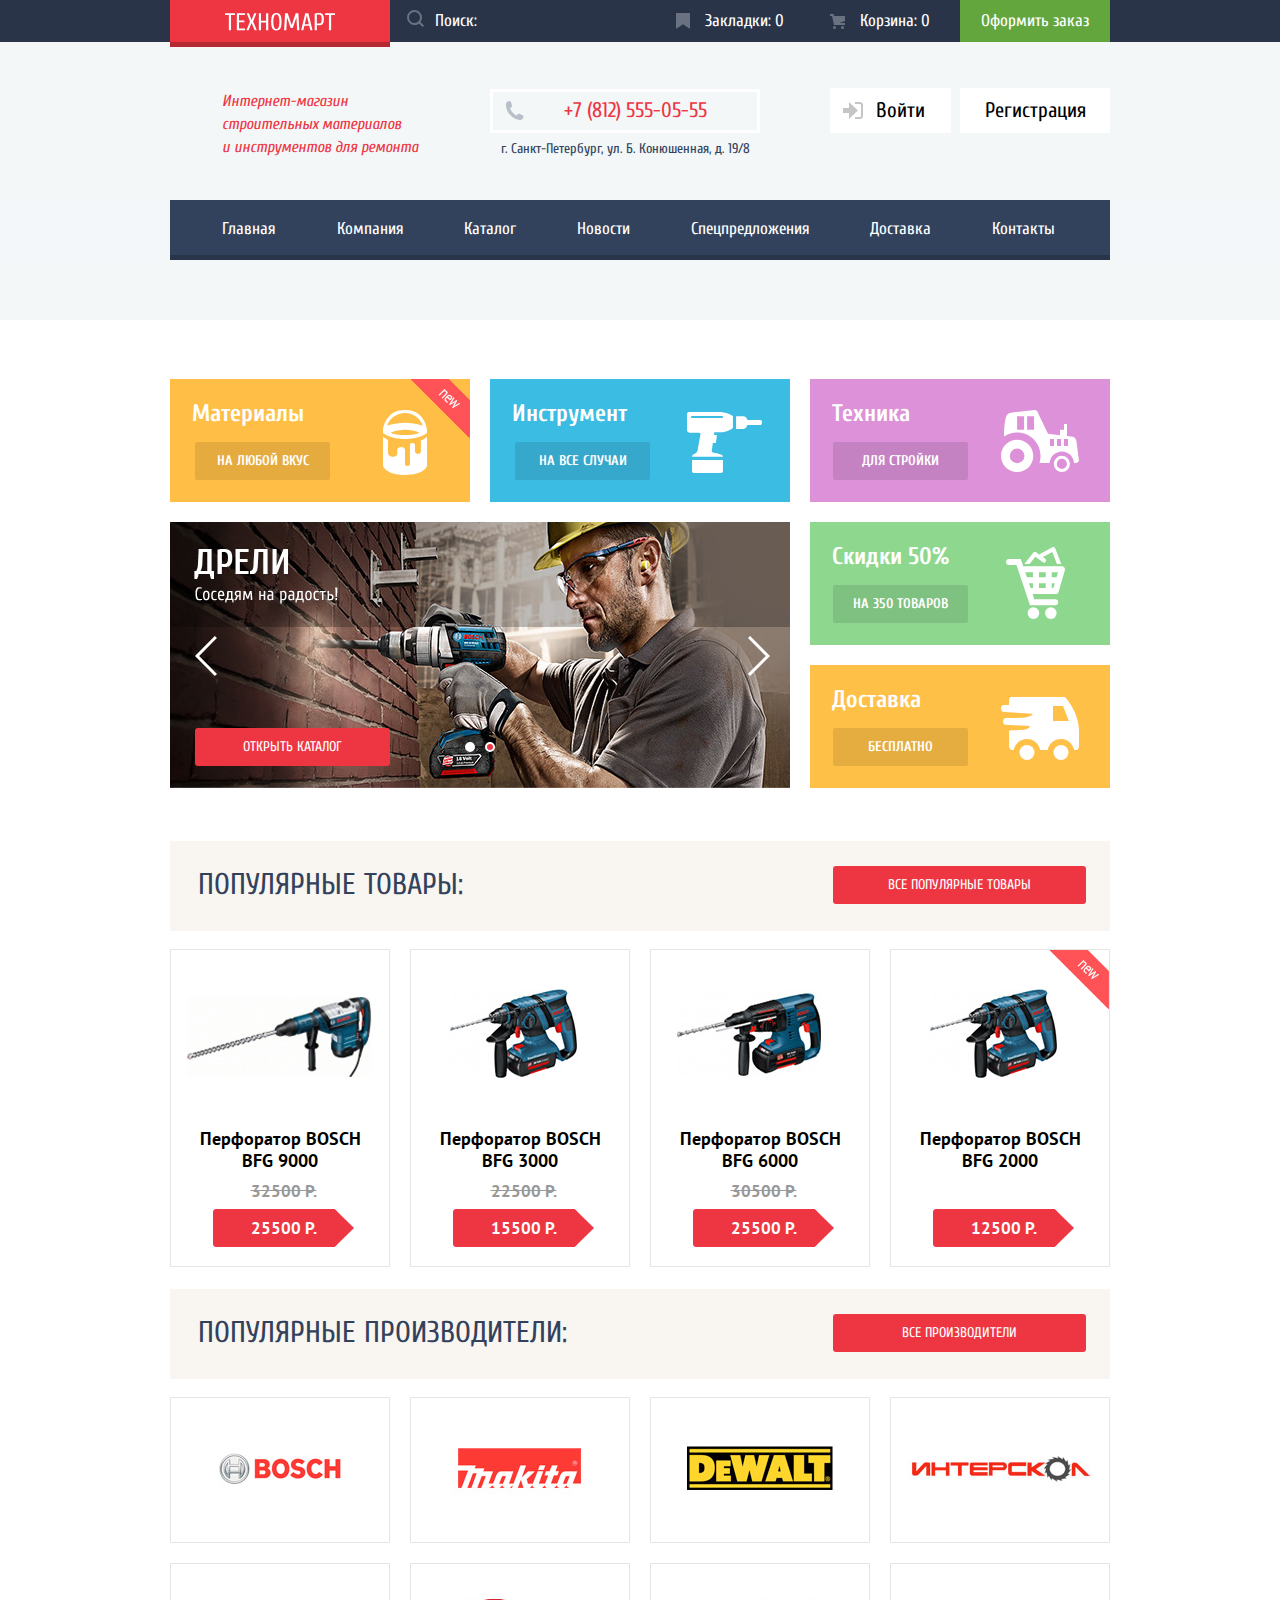
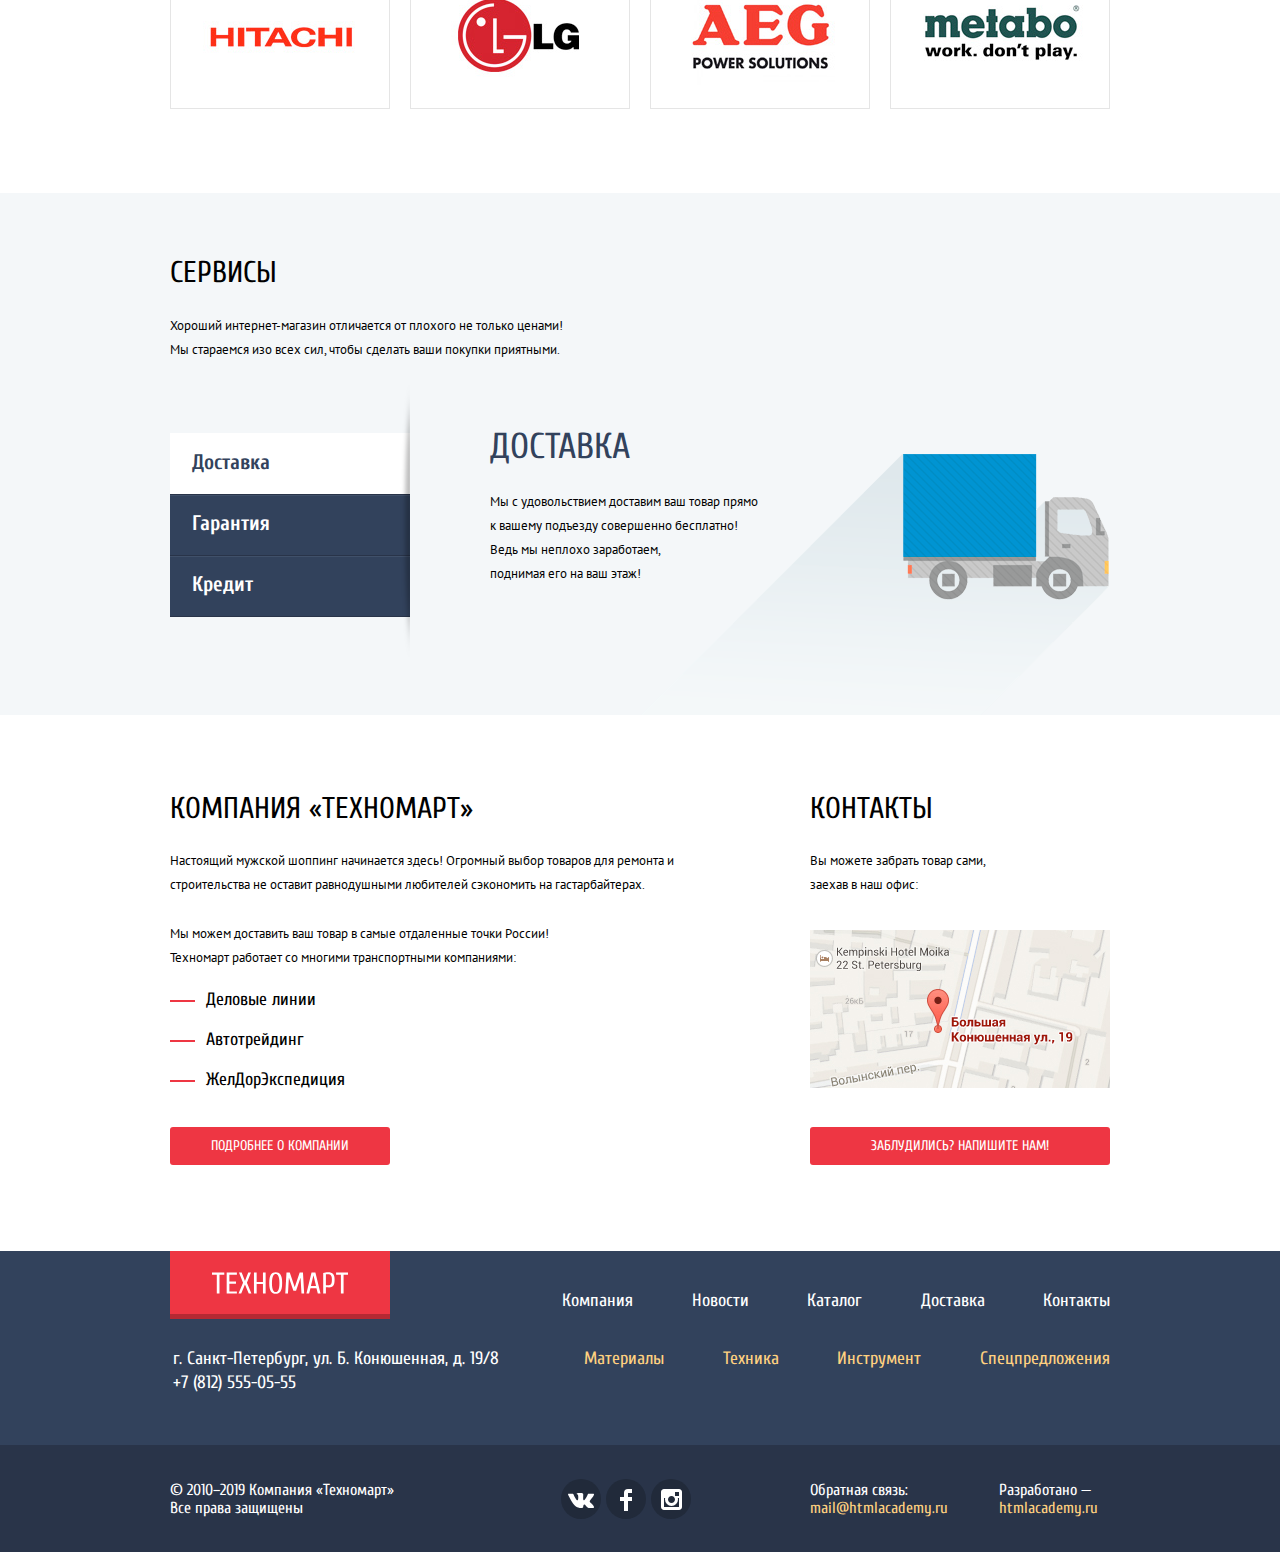
==== commit 05074b0b: "обработка замечаний при проверке #1" ====
--- a/index.html
+++ b/index.html
@@ -19,7 +19,7 @@
           </a>
 
           <form class="search-form" action="https://echo.htmlacademy.ru" method="post">
-            <input class="header-search-field" type="text" name="search-field" id="search-field" aria-label="Поиск" value="Поиск:">
+            <input class="header-search-field" type="text" name="search-field" id="search-field" aria-label="Поиск" placeholder="Поиск:">
             <button class="search-btn" type="submit">
               <svg xmlns="http://www.w3.org/2000/svg" width="17" height="17"  viewbox="0 0 17 17">
                 <path d="M17 15.586l-3.542-3.542A7.465 7.465 0 0 0 15 7.5 7.5 7.5 0 1 0 7.5 15c1.71 0 3.282-.579 4.544-1.542L15.586 17 17 15.586zM2 7.5C2 4.467 4.467 2 7.5 2 10.532 2 13 4.467 13 7.5c0 3.032-2.468 5.5-5.5 5.5A5.506 5.506 0 0 1 2 7.5z"/>
@@ -27,12 +27,12 @@
             </button>
           </form>
 
-          <a class="header-lnk" href="#">
+          <a class="header-lnk bookmark-lnk" href="#">
             <img src="img/icon-bookmark.svg" alt="Количество закладок" width="14" height="16"/>
             Закладки: 0
           </a>
 
-          <a class="header-lnk" href="#">
+          <a class="header-lnk cart-lnk" href="#">
             <img src="img/icon-cart.svg" alt="Корзина" width="15" height="15"/>
             Корзина: 0
           </a>
@@ -46,9 +46,9 @@
       <section class="header-middle-section">
         <div class="container">
           <h1 class="h1-header">
-            Интернет-магазин
-            строительных материалов<br>
-            и инструментов для ремонта
+Интернет-магазин
+строительных материалов
+и инструментов для ремонта
           </h1>
           <div class="header-contacts-block">
             <a class="header-contact-phone" href="tel:+78125550555">
@@ -118,10 +118,10 @@
             <label for="promo-radio-btn2"></label>
             <img class="main-page-promo-slider-img promo-slide1" src="img/slider1.jpg" alt="Дрели соседям на радость!" width="620" height="266">
             <img class="main-page-promo-slider-img promo-slide2" src="img/slider2.jpg" alt="Дрели соседям на радость!" width="620" height="266">
-            <button class="slider-switch-btn" type="button" >
+            <button class="slider-switch-btn slider-left-btn" type="button" disabled>
               <img src="img/icon-left.svg" alt="" width="22" height="40">
             </button>
-            <button class="slider-switch-btn" type="button" >
+            <button class="slider-switch-btn slider-right-btn" type="button" >
                 <img src="img/icon-right.svg" alt="" width="22" height="40">
             </button>
             <a href="catalog.html" class="main-page-body-btn">Открыть каталог</a>
@@ -309,7 +309,7 @@
           <div class="main-page-service-header">
             <h2>Сервисы</h2>
             <p>
-              Хороший интернет-магазин отличается от плохого не только ценами!<br>
+              Хороший интернет-магазин отличается от плохого не только ценами!
               Мы стараемся изо всех сил, чтобы сделать ваши покупки приятными.
             </p>
           </div>
@@ -337,7 +337,7 @@
               <h3>Доставка</h3>
               <p>
                 Мы с удовольствием доставим ваш товар прямо<br>
-                к вашему подъезду совершенно бесплатно!<br>
+                к вашему подъезду совершенно бесплатно!
                 Ведь мы неплохо заработаем,<br>
                 поднимая его на ваш этаж!
               </p>
@@ -348,8 +348,8 @@
               <h3>Гарантия</h3>
               <p>
                 Если купленный у нас товар поломается или заискрит,<br>
-                а также в случае пожара, спровоцированного его возгоранием,<br>
-                вы всегда можете быть уверены в нашей гарантии. Мы обменяем<br>
+                а также в случае пожара, спровоцированного его возгоранием,
+                вы всегда можете быть уверены в нашей гарантии. Мы обменяем
                 сгоревший товар на новый.<br>
                 Дом уж восстановите как-нибудь сами.
               </p>
@@ -374,10 +374,10 @@
           <section class="main-page-about-section">
             <h2>Компания «Техномарт»</h2>
             <p>
-              Настоящий мужской шоппинг начинается здесь! Огромный выбор товаров для ремонта и<br> строительства не оставит равнодушными любителей сэкономить на гастарбайтерах.
+              Настоящий мужской шоппинг начинается здесь! Огромный выбор товаров для ремонта и строительства не оставит равнодушными любителей сэкономить на гастарбайтерах.
             </p>
             <p>
-              Мы можем доставить ваш товар в самые отдаленные точки России!<br>
+              Мы можем доставить ваш товар в самые отдаленные точки России!
               Техномарт работает со многими транспортными компаниями:
             </p>
             <ul class="delivery-list">
@@ -391,10 +391,10 @@
           <section class="main-page-contacts-section">
             <h2>Контакты</h2>
             <p>
-              Вы можете забрать товар сами,<br>
+              Вы можете забрать товар сами,
               заехав в наш офис:
             </p>
-            <a class="show-map-lnk" href="#">
+            <a class="show-map-lnk" href="img/map.jpg">
               <img src="img/main-map.jpg" alt="посмотрите как нас найти" width="300" height="158">
             </a>
             <a class="main-page-body-btn show-mail-lnk" href="#">
@@ -414,20 +414,20 @@
             </svg>
           </a>
 
-          <ul class="footer-menu-qlinks-list">
-            <li class="footer-menu-qlinks-item">
+          <ul class="footer-menu-links-list">
+            <li class="footer-menu-links-item">
               <a href="#">Компания</a>
             </li>
-            <li class="footer-menu-qlinks-item">
+            <li class="footer-menu-links-item">
               <a href="#">Новости</a>
             </li>
-            <li class="footer-menu-qlinks-item">
+            <li class="footer-menu-links-item">
               <a href="catalog.html">Каталог</a>
             </li>
-            <li class="footer-menu-qlinks-item">
+            <li class="footer-menu-links-item">
               <a href="#">Доставка</a>
             </li>
-            <li class="footer-menu-qlinks-item">
+            <li class="footer-menu-links-item">
               <a href="#">Контакты</a>
             </li>
           </ul>
@@ -437,20 +437,20 @@
       <section class="footer-middle-section">
         <div class="container">
           <p class="footer-middle-contacts">
-            г. Санкт-Петербург, ул. Б. Конюшенная, д. 19/8<br>
+            г. Санкт-Петербург, ул. Б. Конюшенная, д. 19/8
             +7 (812) 555-05-55
           </p>
-          <ul class="footer-catalog-qlinks-list">
-            <li class="footer-catalog-qlinks-item">
+          <ul class="footer-catalog-links-list">
+            <li class="footer-catalog-links-item">
               <a href="#">Материалы</a>
             </li>
-            <li class="footer-catalog-qlinks-item">
+            <li class="footer-catalog-links-item">
               <a href="#">Техника</a>
             </li>
-            <li class="footer-catalog-qlinks-item">
+            <li class="footer-catalog-links-item">
               <a href="#">Инструмент</a>
             </li>
-            <li class="footer-catalog-qlinks-item">
+            <li class="footer-catalog-links-item">
               <a href="#">Спецпредложения</a>
             </li>
           </ul>
@@ -460,7 +460,7 @@
       <section class="footer-bottom-section">
         <div class="container">
           <p class="footer-copyright">
-            © 2010–2019 Компания «Техномарт»<br>
+            © 2010–2019 Компания «Техномарт»
             Все права защищены
           </p>
           <ul class="footer-social-links-list">
@@ -483,11 +483,11 @@
 
           <div class="footer-feedback-block">
             <p class="footer-feedback">
-              Обратная связь:<br>
+              Обратная связь:
               <a href="mailto:mail@htmlacademy.ru">mail@htmlacademy.ru</a>
             </p>
             <p class="footer-email">
-              Разработано —<br>
+              Разработано —
               <a href="https://htmlacademy.ru/intensive/htmlcss">htmlacademy.ru</a>
             </p>
           </div>
@@ -514,8 +514,24 @@
     </section>
 
     <section class="popup-map visually-hidden">
-        <button class="popup-close-btn" type="button" aria-label="закрыть форму" id="popup-map-close-btn"></button>
-        <img src="img/map.jpg" width="940" height="446" alt="адрес офиса: самый лучший офис в центре города">
+      <button class="popup-close-btn" type="button" aria-label="закрыть форму" id="popup-map-close-btn"></button>
+      <iframe class="popup-map-iframe visually-hidden" id="frame" src="https://www.google.com/maps/embed?pb=!1m18!1m12!1m3!1d3361.177604727122!2d30.312423303224445!3d59.939307599967414!2m3!1f0!2f0!3f0!3m2!1i1024!2i768!4f13.1!3m3!1m2!1s0x4696310fca5ba729%3A0xea9c53d4493c879f!2z0JHQvtC70YzRiNCw0Y8g0JrQvtC90Y7RiNC10L3QvdCw0Y8g0YPQuy4sIDE5LCDQodCw0L3QutGCLdCf0LXRgtC10YDQsdGD0YDQsywgMTkxMTg2!5e0!3m2!1sru!2sru!4v1570463980643!5m2!1sru!2sru" width="940" height="446" style="border:0;" allowfullscreen="" ></iframe>
+      <img src="img/map.jpg" width="940" height="446" alt="адрес офиса: самый лучший офис в центре города">
     </section>
+
+    <section class="popup-added-to-shopping-cart visually-hidden">
+      <button class="popup-close-btn" type="button" aria-label="закрыть форму"></button>
+      <p>Товар добавлен в корзину!</p>
+      <div class="popup-btns">
+        <a class="main-page-body-btn popup-lnk-finish" href="#">
+          Оформить заказ
+        </a>
+        <a class="main-page-body-btn popup-lnk-continue" href="#">
+          Продолжить покупки
+        </a>
+      </div>
+    </section>
+
+    <script src="js/scripts-min.js"></script>
   </body>
 </html>
--- a/css/style-ap-min.css
+++ b/css/style-ap-min.css
@@ -1 +1 @@
-html{-webkit-box-sizing:border-box;box-sizing:border-box;min-width:940px;font-family:"Cuprum",sans-serif;color:#000}*,::after,::before{-webkit-box-sizing:inherit;box-sizing:inherit}body{margin:0;padding:0;background-color:#fff}img{max-width:100%;height:auto}a{text-decoration:none}.visually-hidden{position:absolute;width:1px;height:1px;padding:0;overflow:hidden;border:0;clip:rect(1px,1px,1px,1px)}.header-top-page-stripe-section{height:42px;overflow:visible;font-size:17px;line-height:18px;color:#fff;background-color:#293449}.header-top-page-stripe-section a{color:inherit}.footer-top-section .main-logo,.header-top-page-stripe-section .main-logo{z-index:20;display:block;width:220px;height:47px;text-align:center;background-color:#ee3643;-webkit-box-shadow:inset 0 -5px 0 0 #b52933;box-shadow:inset 0 -5px 0 0 #b52933;fill:#fff}.footer-top-section .footer-logo{width:220px;height:68px}.main-logo-svg{width:50%;height:50%;margin:10px auto auto}.footer-top-section .main-logo:hover,.header-top-page-stripe-section .main-logo:hover{background-color:#ca2c37;-webkit-box-shadow:inset 0 -5px 0 0 #9a212a;box-shadow:inset 0 -5px 0 0 #9a212a}.footer-top-section .main-logo:active,.header-top-page-stripe-section .main-logo:active{background-color:#ba2732;-webkit-box-shadow:inset 0 -5px 0 0 #8e1e26;box-shadow:inset 0 -5px 0 0 #8e1e26}.header-lnk img{vertical-align:middle;opacity:.3;margin-right:15px}.header-lnk:focus img,.header-lnk:hover img{opacity:1}.header-lnk:active img,.main-page-menu-item:active a{opacity:.5}.header-lnk.cart-with-goods{background-color:#ee3643}.h1-header{font-style:italic;font-weight:400;font-size:16px;line-height:23px;color:#ee3643}.h2-header{font-size:30px;line-height:30px;color:#32425c}.h2-catalog-background{background-color:#f2f6f8}.header-middle-section{background-color:#f3f7f8}.header-navigation-section{font-size:17px;line-height:17px;color:#fff;background-color:#f4f7f9}.main-page-menu-list{margin:0;padding:0;list-style:none}.header-search-field{color:#fff;background-color:transparent;border:0}.header-search-field:focus{color:#000;background-color:#fff}.header-search-field:focus~.search-btn{background-color:#fff}.search-btn svg{opacity:.3;fill:#fff}.header-search-field:focus~.search-btn svg{opacity:1;fill:#ee3643}.search-btn{background:0 0;border:0}.search-form:active,.search-form:hover{background-color:#212a3a}.filter-input[type=checkbox]+label:hover::before,.filter-input[type=radio]+label:hover::before,.search-form:hover svg{opacity:1}.header-lnk:focus:not(:last-child),.header-lnk:hover:not(:last-child){background-color:#212a3a}.header-lnk.cart-with-goods:focus,.header-lnk.cart-with-goods:hover{background-color:#ca2c37}.main-page-menu-item:focus,.main-page-menu-item:hover{background-color:#293449}.main-page-menu-item:active{background-color:#1d2739}.header-lnk:active:not(:last-child){background-color:#161d29}.header-lnk.cart-with-goods:active{background-color:#ee3643}.header-lnk:last-child{background-color:#63a63e}.header-lnk:last-child:focus,.header-lnk:last-child:hover{background-color:#5fbb2d}.header-lnk:last-child:active{background-color:#518534}.header-lnk:active:not(:last-child) span{opacity:.6}.header-lnk:active:last-child span{opacity:.5}.footer-menu-qlinks-list a,.main-page-menu-item a{color:#fff}.header-contacts-block span{font-size:14px;line-height:24px;color:#32425c}.header-contact-phone span{font-size:21px;line-height:21px;color:#ee3643;margin-right:50px}.login-links svg{margin-right:13px;margin-left:13px;fill:#c5c5c5}.login-links:focus svg,.login-links:hover svg{fill:#32425c}.login-links{font-size:21px;line-height:21px;color:#000;background-color:#fff}.login-links:focus,.login-links:hover{color:#ee3643;fill:#32425c}.login-links:active{color:#cacaca}.filter-sort-btn-dir svg,.login-links:active svg{fill:#c5c5c5}.catalog-description-section h2,.main-page-about-section h2,.main-page-contacts-section h2,.main-page-popular-brands-section h2,.main-page-popular-goods-section h2,.main-page-service-section h2{font-size:30px;line-height:30px}.main-page-about-section h2,.main-page-contacts-section h2{font-weight:400;text-transform:uppercase}.main-page-service-section{background-color:#f4f7f9}.catalog-description-section p,.main-page-service-header p,.main-page-service-section p .catalog-description-section p,.main-page-service-slide p{font-weight:400;font-size:13px;line-height:24px;font-family:"PT Sans",sans-serif}.main-page-popular-brands-section ul,.main-page-popular-goods-section ul,.main-page-service-list{list-style:none}.main-page-service-list-item label{font-weight:700;font-size:21px;line-height:30px;color:#fff;display:block;height:61px}.main-page-service-list-item{background-color:#32425c}.main-page-service-list-item:not(:first-child){-webkit-box-shadow:inset 0 1px 0 0 #293449,inset 0 2px 0 0 #405069;box-shadow:inset 0 1px 0 0 #293449,inset 0 2px 0 0 #405069}.main-page-service-list-item:hover{background-color:#293449;-webkit-box-shadow:none;box-shadow:none}.main-page-popular-brands-section h2,.main-page-popular-goods-section h2{color:#32425c;text-transform:uppercase}.catalog-description-section h2,.main-page-service-section h2{font-weight:400;text-transform:uppercase}.main-page-body-btn,.main-page-service-section h3{font-size:36px;line-height:36px;color:#32425c;text-transform:uppercase}.main-page-popular-brands-section div,.main-page-popular-goods-section>div{background-color:#f9f5f0}.main-page-about-section p,.main-page-contacts-section p{font-style:normal;font-weight:400;font-size:13px;line-height:24px;font-family:"PT Sans",sans-serif}.main-page-about-section ul{list-style:none;font-size:18px;line-height:20px}.main-page-body-btn{display:-webkit-inline-box;display:-ms-inline-flexbox;display:inline-flex;-webkit-box-pack:center;-ms-flex-pack:center;justify-content:center;-webkit-box-align:center;-ms-flex-align:center;align-items:center;width:auto;height:38px;font-size:14px;line-height:18px;color:#fff;background-color:#ee3643;border:0;border-radius:3px;cursor:pointer}.main-page-body-btn:focus,.main-page-body-btn:hover{background-color:#ca2c37}.main-page-body-btn:active{background-color:#ba2732}.footer-middle-section,.footer-top-section{background-color:#32425c}.footer-bottom-section{background-color:#293449}.footer-menu-qlinks-list{list-style:none;font-size:18px;line-height:24px}.footer-catalog-qlinks-list{padding:0}.footer-catalog-qlinks-list,.footer-social-links-list{list-style:none;font-size:18px;line-height:24px}.footer-catalog-qlinks-list a{padding:0;color:#ffd180}.footer-catalog-qlinks-item:first-child{padding-left:0}.footer-catalog-qlinks-item:last-child{padding-right:0}.footer-catalog-qlinks-list a:focus,.footer-catalog-qlinks-list a:hover,.footer-menu-qlinks-list a:focus,.footer-menu-qlinks-list a:hover{text-decoration:underline}.footer-catalog-qlinks-list a:active,.footer-menu-qlinks-list a:active{text-decoration:none;opacity:.5}.footer-middle-section p{font-size:18px;line-height:24px;color:#fff}.footer-bottom-section{font-size:16px;line-height:18px;color:#fff}.footer-bottom-section a{color:#ffd180;text-decoration:none}.footer-social-link-item a{display:-webkit-inline-box;display:-ms-inline-flexbox;display:block;width:40px;height:40px;line-height:40px;text-align:center;background-color:#212a3a;border-radius:50%}.footer-social-link-item a:active,.footer-social-link-item a:hover{background-color:#ee3643}.footer-feedback-block a:focus,.footer-feedback-block a:hover{text-decoration:underline}.footer-feedback-block a:active{color:#ee3643;text-decoration:none}.authorized-person-name-block{background-color:#fff}.authorized-person-lnk{font-size:21px;line-height:21px;color:#000;fill:#c5c5c5}.authorized-person-lnk:focus,.authorized-person-lnk:hover{fill:#32425c}.authorized-person-lnk:active{color:#c5c5c5;fill:#c5c5c5}.authorized-person-links-block a{font-size:16px;line-height:18px;color:#32425c;text-decoration:underline}.authorized-person-links-block a:focus,.authorized-person-links-block a:hover{color:#ee3643}.authorized-person-links-block a:active{color:#32425c;opacity:.3}.breadcrumbs-list{list-style:none;font-size:13px;line-height:18px;font-family:"PT Sans",sans-serif;text-transform:uppercase}.breadcrumbs-list a{color:#000}.filter-btn,.filter-legend,.filter-list{font-style:normal;font-family:"PT Sans",sans-serif;text-transform:uppercase}.filter-legend{font-size:17px;line-height:30px;color:#000;font-weight:700}.filter-btn,.filter-list{font-weight:400}.filter-list{margin:0;padding:0;list-style:none;color:#000;font-size:15px;line-height:20px}.filter-btn{font-size:13px;line-height:18px;background:0 0;border:1px solid #e5e5e5;border-radius:2px}.catalog-items-list,.catalog-items-list li{padding:0;list-style:none}.catalog-items-list li{margin:0}.catalog-item a{font-style:normal;font-weight:700;font-size:18px;line-height:20px;font-family:"PT Sans",sans-serif;color:#000}.catalog-item,.main-page-popular-brands-item{border:1px solid #e5e5e5}.catalog-item:hover,.main-page-popular-brands-item:hover{-webkit-box-shadow:0 6px 30px -15px #000;box-shadow:0 6px 30px -15px #000}.main-page-popular-brands-item:active{-webkit-box-shadow:0 3px 15px -8px #000;box-shadow:0 3px 15px -8px #000}.catalog-item .current-price,.old-price{font-style:normal;font-weight:700;font-size:17px;line-height:18px;font-family:"PT Sans",sans-serif}.old-price{text-decoration:line-through;color:#999}.catalog-item .current-price{position:relative;display:inline-block;width:141px;height:38px;margin-top:9px;margin-bottom:10px;padding-top:10px;vertical-align:bottom;color:#fff;background-image:url(../img/red-button.svg);background-repeat:no-repeat;background-position:0 0}.catalog-item .current-price::before{content:"";position:absolute;top:1px;left:14px;z-index:-1;width:110px;height:36px;background-color:#ee3643;border-radius:3px}.on-hover-item-action-block{display:none}.catalog-item:hover .on-hover-item-action-block{display:-webkit-box;display:-ms-flexbox;display:flex}.catalog-item:hover img:not([alt=корзина]){opacity:0}.on-hover-item-action-block .on-hover-buy-btn{position:relative;padding-top:10px;color:#fff;background-color:#63a63e;border-radius:2px;-webkit-box-shadow:inset 0 -3px 0 0 #367315;box-shadow:inset 0 -3px 0 0 #367315}.on-hover-buy-btn::after{content:"";position:absolute;top:10px;left:13px;width:15px;height:15px;background-image:url(../img/icon-cart.svg);background-repeat:no-repeat;opacity:.3}.on-hover-buy-btn:active::after,.on-hover-buy-btn:focus::after,.on-hover-buy-btn:hover::after{opacity:1}.on-hover-buy-btn:focus,.on-hover-buy-btn:hover{background-color:#5fbb2d}.on-hover-buy-btn:active{background-color:#518534;-webkit-box-shadow:inset 0 -3px 0 0 #518534;box-shadow:inset 0 -3px 0 0 #518534}.on-hover-item-action-block .on-hover-bookmark-btn{color:#32425c;background-color:#fff;border:3px solid #63a63e;border-radius:2px}.on-hover-bookmark-btn:focus,.on-hover-bookmark-btn:hover{border-color:#32425c}.on-hover-bookmark-btn:active{border-color:#32425c;opacity:.3}.main-page-promo-block{font-weight:700;font-size:24px;line-height:30px;color:#fff;background-color:#160e0b}.main-page-promo-block-bg1{background-color:#ffbf47;background-image:url(../img/icon-1.svg);background-repeat:no-repeat;background-position:213px 31px}.main-page-promo-block-bg2,.main-page-promo-block-bg3{background-color:#3bbce3;background-image:url(../img/icon-2.svg);background-repeat:no-repeat;background-position:197px 33px}.main-page-promo-block-bg3{background-color:#dc91d8;background-image:url(../img/icon-3.svg);background-position:191px 31px}.main-page-promo-block-bg4,.main-page-promo-block-bg5{background-color:#8ed78f;background-image:url(../img/icon-4.svg);background-repeat:no-repeat;background-position:196px 25px}.main-page-promo-block-bg5{background-color:#ffc047;background-image:url(../img/icon-5.svg);background-position:191px 32px}.main-page-promo-lnk{font-size:14px;line-height:18px;color:#fff;text-transform:uppercase;background-color:rgba(0,0,0,.1);border-radius:2px}.main-page-promo-lnk:focus,.main-page-promo-lnk:hover{background-color:rgba(0,0,0,.2)}.main-page-promo-lnk:active{background-color:rgba(0,0,0,.3)}.filter-section div{border-radius:2px}.filter-section div,.filter-sort-section{background-color:#f7f3ec}.filter-section>div{margin-bottom:11px}.filter-sort-section ul,.h2-filter{font-style:normal;font-weight:400;font-size:13px;line-height:18px;font-family:"PT Sans",sans-serif;text-transform:uppercase}.h2-filter{margin:0}.filter-sort-section ul{list-style:none}.filter-sort-list a{color:#dadada}.filter-sort-item a,.filter-sort-item:hover a{border-bottom-width:1px;border-bottom-style:dotted;border-bottom-color:#ee3643}.filter-sort-item:hover a{color:#000;border-bottom-style:solid}.filter-sort-item a:focus,.filter-sort-item-current a{color:#ee3643;border-bottom:none}.filter-sort-btn-dir:hover svg{fill:#231f20}.active-sort svg,.filter-sort-btn-dir:focus svg{fill:#ee3643}.catalog-paginator-list{list-style:none}.catalog-paginator-block a{font-style:normal;font-weight:400;font-size:13px;line-height:18px;font-family:"PT Sans",sans-serif;color:#000;text-transform:uppercase}.catalog-paginator-item{border:1px solid #ebebeb}.catalog-paginator-item:active{border:1px solid #ee3643}.catalog-paginator-item.catalog-paginator-item-current{background-color:#ee3643;border-color:#ee3643}.catalog-paginator-item:hover:not(.catalog-paginator-item-current){border:1px solid #bdc6ca}.catalog-paginator-item-current a{color:#fff}.page-body{display:-webkit-box;display:-ms-flexbox;display:flex;-webkit-box-orient:vertical;-webkit-box-direction:normal;-ms-flex-direction:column;flex-direction:column;-webkit-box-pack:start;-ms-flex-pack:start;justify-content:flex-start}.page-body .page-header{margin-bottom:59px}.page-body .page-header,.page-body .page-header-catalog{-ms-flex-negative:0;flex-shrink:0;min-height:320px;background:#f3f7f8}.container{width:940px;margin:0 auto;padding:0}.header-top-page-stripe-section .container{display:-webkit-box;display:-ms-flexbox;display:flex;-ms-flex-negative:0;flex-shrink:0;-ms-flex-preferred-size:940px;flex-basis:940px;-webkit-box-pack:justify;-ms-flex-pack:justify;justify-content:space-between;-webkit-box-align:stretch;-ms-flex-align:stretch;align-items:stretch;height:42px}.header-lnk{display:-webkit-box;display:-ms-flexbox;display:flex;-webkit-box-pack:center;-ms-flex-pack:center;justify-content:center;-webkit-box-align:center;-ms-flex-align:center;align-items:center}.header-top-page-stripe-section{max-height:42px}.container .header-lnk{-ms-flex-negative:0;flex-shrink:0;-ms-flex-preferred-size:150px;flex-basis:150px}.container .header-lnk:not(:last-child){padding-right:10px}.main-logo,.search-form{-ms-flex-negative:0;flex-shrink:0;-ms-flex-preferred-size:220px;flex-basis:220px}.search-form{display:-webkit-box;display:-ms-flexbox;display:flex;-webkit-box-flex:1;-ms-flex-positive:1;flex-grow:1;flex-shrink:1;-ms-flex-preferred-size:270px;flex-basis:270px}.header-lnk:not(:last-child) span{margin-right:10px}.search-btn{-webkit-box-ordinal-group:2;-ms-flex-order:1;order:1;padding-left:17px}.header-search-field{-webkit-box-flex:1;-ms-flex-positive:1;flex-grow:1;-webkit-box-ordinal-group:3;-ms-flex-order:2;order:2;padding-left:5px}.header-middle-section,.header-middle-section .container{display:-webkit-box;display:-ms-flexbox;display:flex;-ms-flex-preferred-size:940px;flex-basis:940px}.header-middle-section{height:158px}.header-middle-section .container{-ms-flex-negative:0;flex-shrink:0;-webkit-box-pack:start;-ms-flex-pack:start;justify-content:flex-start;-webkit-box-align:center;-ms-flex-align:center;align-items:center}.header-middle-section .h1-header{-ms-flex-negative:0;flex-shrink:0;-ms-flex-preferred-size:197px;flex-basis:197px;margin-top:18px;margin-left:52px}.header-contacts-block,.header-not-authorized-person-block{display:-webkit-box;display:-ms-flexbox;display:flex;-ms-flex-negative:0;flex-shrink:0}.header-contacts-block{-ms-flex-wrap:wrap;flex-wrap:wrap;-webkit-box-align:center;-ms-flex-align:center;align-items:center;margin-top:7px;-ms-flex-preferred-size:270px;flex-basis:270px;-webkit-box-pack:center;-ms-flex-pack:center;justify-content:center;margin-left:71px}.header-not-authorized-person-block{-ms-flex-preferred-size:280px;flex-basis:280px;-webkit-box-pack:justify;-ms-flex-pack:justify;justify-content:space-between;margin-left:70px}.header-middle-section .header-not-authorized-person-block{margin-bottom:21px}.header-contact-phone,.login-links{display:-webkit-box;display:-ms-flexbox;display:flex;-webkit-box-align:center;-ms-flex-align:center;align-items:center}.login-links{min-height:45px}.header-contact-phone{-ms-flex-preferred-size:320px;flex-basis:320px;-webkit-box-pack:justify;-ms-flex-pack:justify;justify-content:space-between;height:44px;margin-bottom:4px;border:3px solid #fff}.header-contact-phone img{margin-left:12px}.header-not-authorized-person-block a:first-child{-ms-flex-negative:0;flex-shrink:0;-ms-flex-preferred-size:121px;flex-basis:121px}.header-not-authorized-person-block a:last-child{-ms-flex-negative:0;flex-shrink:0;-ms-flex-preferred-size:150px;flex-basis:150px;-webkit-box-pack:center;-ms-flex-pack:center;justify-content:center}.header-navigation-section,.header-navigation-section .main-page-menu-list,.main-page-menu-item a{display:-webkit-box;display:-ms-flexbox;display:flex}.header-navigation-section{-ms-flex-preferred-size:940px;flex-basis:940px;-webkit-box-pack:center;-ms-flex-pack:center;justify-content:center;min-height:60px;max-height:180px}.header-navigation-section .main-page-menu-list{-webkit-box-flex:0;-ms-flex-positive:0;flex-grow:0;-ms-flex-negative:0;flex-shrink:0;-ms-flex-preferred-size:940px;flex-basis:940px;-ms-flex-wrap:wrap;flex-wrap:wrap;-webkit-box-pack:justify;-ms-flex-pack:justify;justify-content:space-between;max-height:180px;background-color:#32425c;-webkit-box-shadow:inset 0 -5px 0 0 #293449;box-shadow:inset 0 -5px 0 0 #293449}.main-page-menu-list .main-page-menu-item{margin:0;padding:0}.main-page-menu-item a{-webkit-box-flex:1;-ms-flex-positive:1;flex-grow:1;-ms-flex-negative:0;flex-shrink:0;padding:20px 30px}.main-page-menu-item:first-child a{padding-left:52px}.main-page-menu-item:last-child a{padding-right:55px}.main-page-about-section{-ms-flex-preferred-size:520px;flex-basis:520px}.main-page-contacts-section{-ms-flex-preferred-size:300px;flex-basis:300px}.main-page-about-section p:first-of-type{margin-bottom:25px}.main-page-about-section p:last-of-type{margin-bottom:20px}.main-page-contacts-section p{margin-bottom:33px}.main-page-contacts-section a.main-page-body-btn{display:-webkit-box;display:-ms-flexbox;display:flex;-webkit-box-pack:center;-ms-flex-pack:center;justify-content:center;-ms-flex-line-pack:center;align-content:center;margin-top:35px}.delivery-list{padding:0;margin:0 0 37px 36px}.delivery-list li:not(:last-child){margin-bottom:20px}.delivery-list li,.main-page-popular-brands-section div,.main-page-popular-goods-section>div{position:relative}.delivery-list li::before{content:"";position:absolute;top:10px;left:-36px;width:25px;height:2px;background-color:#ee3643}.main-page-about-section a.main-page-body-btn{-webkit-box-flex:0;-ms-flex-positive:0;flex-grow:0;-ms-flex-negative:0;flex-shrink:0;-ms-flex-preferred-size:220px;flex-basis:220px;-webkit-box-pack:center;-ms-flex-pack:center;justify-content:center;-ms-flex-line-pack:center;align-content:center;margin-right:300px}.footer-logo,.footer-top-section,.main-page-about-section a.main-page-body-btn{display:-webkit-box;display:-ms-flexbox;display:flex}.footer-top-section{-webkit-box-pack:justify;-ms-flex-pack:justify;justify-content:space-between;-ms-flex-preferred-size:940px;flex-basis:940px}.footer-logo svg{width:62%;height:62%;margin-top:11px}.footer-logo{-ms-flex-preferred-size:220px;flex-basis:220px;margin-bottom:10px}.footer-menu-qlinks-list,.footer-middle-section,.footer-middle-section .container,.footer-top-section .container{display:-webkit-box;display:-ms-flexbox;display:flex;-webkit-box-pack:justify;-ms-flex-pack:justify;justify-content:space-between}.footer-menu-qlinks-list{-ms-flex-wrap:wrap;flex-wrap:wrap;-ms-flex-line-pack:center;align-content:center;margin:22px 0 0;padding:0;-ms-flex-preferred-size:548px;flex-basis:548px}.footer-middle-section,.footer-middle-section .container{-ms-flex-preferred-size:940px;flex-basis:940px}.container .footer-middle-contacts{display:-webkit-box;display:-ms-flexbox;display:flex;margin-bottom:50px;margin-left:3px}.container .footer-catalog-qlinks-list{-ms-flex-preferred-size:526px;flex-basis:526px;-ms-flex-wrap:wrap;flex-wrap:wrap}.footer-bottom-section{display:-webkit-box;display:-ms-flexbox;display:flex;-ms-flex-preferred-size:940px;flex-basis:940px}.container .footer-catalog-qlinks-list,.footer-bottom-section .container,.footer-social-links-list{display:-webkit-box;display:-ms-flexbox;display:flex;-webkit-box-pack:justify;-ms-flex-pack:justify;justify-content:space-between}.footer-bottom-section .container{-webkit-box-align:center;-ms-flex-align:center;align-items:center;min-height:107px;-ms-flex-preferred-size:940px;flex-basis:940px}.footer-copyright,.footer-social-links-list{-ms-flex-negative:0;flex-shrink:0;-ms-flex-preferred-size:271px;flex-basis:271px}.footer-social-links-list{-ms-flex-preferred-size:130px;flex-basis:130px;margin:0;padding:0}.footer-social-link-item img{padding-top:10px}.footer-social-link-item:first-child img{padding-top:14px}.footer-feedback-block{display:-webkit-box;display:-ms-flexbox;display:flex;-ms-flex-preferred-size:300px;flex-basis:300px;-ms-flex-wrap:wrap;flex-wrap:wrap;-webkit-box-pack:justify;-ms-flex-pack:justify;justify-content:space-between}.footer-email,.footer-feedback{display:inline-block;width:140px}.footer-email{width:95px;margin-right:16px}.header-authorized-person-block p{margin:0}.header-authorized-person-block{display:-webkit-box;display:-ms-flexbox;display:flex;-ms-flex-negative:0;flex-shrink:0;-ms-flex-preferred-size:300px;flex-basis:300px;-webkit-box-orient:vertical;-webkit-box-direction:normal;-ms-flex-direction:column;flex-direction:column;-webkit-box-pack:start;-ms-flex-pack:start;justify-content:flex-start;margin-top:5px;margin-left:50px}.authorized-person-name-block{display:-webkit-box;display:-ms-flexbox;display:flex;-webkit-box-align:center;-ms-flex-align:center;align-items:center;width:300px;height:45px}.authorized-person-name-block a{margin-left:13px}.authorized-person-name-block a:last-of-type{margin-left:36px}.authorized-person-lnk svg{margin-top:2px;margin-right:8px;margin-left:1px}.authorized-person-links-block{display:-webkit-box;display:-ms-flexbox;display:flex;-ms-flex-negative:0;flex-shrink:0;-webkit-box-pack:justify;-ms-flex-pack:justify;justify-content:space-between;width:328px;padding-top:6px;padding-left:18px}.authorized-person-links-block::after{content:"•";position:relative;top:0;right:215px;display:inline-block;font-weight:700;font-size:18px;font-family:"Times New Roman",Times,serif;vertical-align:top;color:#32425c}.authorized-person-links-block a:last-of-type{padding-right:61px}.breadcrumbs-list,.catalog-navigation .container{display:-webkit-box;display:-ms-flexbox;display:flex}.catalog-navigation .container{-ms-flex-wrap:wrap;flex-wrap:wrap;max-width:940px;margin-bottom:18px;height:150px}.breadcrumbs-list{width:940px;height:60px;margin:0;padding:20px 0 0}.breadcrumbs-list .breadcrumbs-list-item:not(:first-child){margin-left:40px}.h2-catalog-background .h2-header,.main-page-popular-brands-section .h2-header,.main-page-popular-goods-section .h2-header{display:-webkit-box;display:-ms-flexbox;display:flex;width:940px;height:90px;margin:0 auto;padding-top:29px;padding-left:28px;font-style:initial;font-weight:400;font-size:30px;line-height:30px;font-family:"Cuprum",sans-serif;text-transform:uppercase}.container-catalog{display:-webkit-box;display:-ms-flexbox;display:flex;-ms-flex-negative:0;flex-shrink:0;-ms-flex-preferred-size:940px;flex-basis:940px;-webkit-box-orient:horizontal;-webkit-box-direction:normal;-ms-flex-direction:row;flex-direction:row;-ms-flex-wrap:wrap;flex-wrap:wrap;-webkit-box-pack:start;-ms-flex-pack:start;justify-content:flex-start;margin:0 auto}.filter-section{-ms-flex-preferred-size:220px;flex-basis:220px;margin:0 10px 0 0}.catalog-block,.filter-section,.filter-sort-section{display:-webkit-box;display:-ms-flexbox;display:flex;-ms-flex-negative:0;flex-shrink:0}.catalog-block{-ms-flex-preferred-size:710px;flex-basis:710px}.catalog-block,.filter-sort-section{-ms-flex-wrap:wrap;flex-wrap:wrap;margin:0}.catalog-block{padding-left:10px}.catalog-item h3,.catalog-item p{padding:0}.filter-sort-item,.filter-sort-list,.main-page-popular-brands-section ul,.main-page-popular-goods-section ul{margin:0;padding:0}.filter-section .h2-filter,.filter-sort-section .h2-filter{padding-top:10px;padding-left:19px}.filter-sort-section .filter-sort-list{display:-webkit-box;display:-ms-flexbox;display:flex;padding-top:10px;padding-left:139px}.filter-sort-item:not(:first-child){margin-left:70px}.filter-sort-item:last-child{margin-left:66px}.filter-section{-webkit-box-orient:vertical;-webkit-box-direction:normal;-ms-flex-direction:column;flex-direction:column}.filter-section h2,.filter-sort-section{height:38px;border-radius:2px}.filter-sort-section{-ms-flex-preferred-size:700px;flex-basis:700px;-webkit-box-orient:horizontal;-webkit-box-direction:normal;-ms-flex-direction:row;flex-direction:row;margin-bottom:10px}.filter-sort-btn-dir{margin-left:20px;padding-top:10px}.filter-sort-btn-dir:first-of-type{margin-left:47px}.catalog-section,.page-main-catalog>.container{display:-webkit-box;display:-ms-flexbox;display:flex}.catalog-items-list,.catalog-section,.page-main-catalog>.container{-webkit-box-pack:justify;-ms-flex-pack:justify;justify-content:space-between}.page-main-catalog>.container{-ms-flex-preferred-size:940px;flex-basis:940px}.catalog-items-list,.catalog-section{-ms-flex-wrap:wrap;flex-wrap:wrap}.catalog-section{-ms-flex-preferred-size:700px;flex-basis:700px;margin-bottom:60px}.catalog-items-list{margin:0 0 37px}.catalog-item,.catalog-item>p,.catalog-items-list{display:-webkit-box;display:-ms-flexbox;display:flex}.catalog-item{position:relative;-ms-flex-negative:0;flex-shrink:0;-ms-flex-preferred-size:220px;flex-basis:220px;-webkit-box-orient:vertical;-webkit-box-direction:normal;-ms-flex-direction:column;flex-direction:column;min-height:318px;margin-top:10px;margin-bottom:10px;-webkit-box-pack:justify;-ms-flex-pack:justify;justify-content:space-between;-webkit-box-align:start;-ms-flex-align:stretch}.catalog-item>p{-ms-flex-wrap:wrap;flex-wrap:wrap;-webkit-box-pack:center;-ms-flex-pack:center;justify-content:center;-webkit-box-align:end;-ms-flex-align:end;align-items:flex-end;height:75px}.catalog-item>a{-webkit-box-ordinal-group:0;-ms-flex-order:-1;order:-1}.catalog-item h3,.catalog-item p{-ms-flex-item-align:center;-ms-grid-row-align:center;align-self:center;width:180px;margin:5px 0 10px;text-align:center}.catalog-item p{margin:0 0 9px 7px}p.old-price{margin-bottom:18px}.catalog-item>.label-new-item,.main-page-promo-block>.label-new-item{position:absolute;top:0;right:0;width:60px;height:60px;font-size:0;background-color:transparent;background-image:url(../img/new_flag.png);background-repeat:no-repeat;background-position:0 0}.on-hover-item-action-block,.on-hover-item-lnk{-webkit-box-pack:center;-ms-flex-pack:center;justify-content:center}.on-hover-item-action-block{position:absolute;top:43px;left:calc(50% - 67.5px);-ms-flex-wrap:wrap;flex-wrap:wrap;-ms-flex-line-pack:justify;align-content:space-between;-webkit-box-sizing:border-box;box-sizing:border-box;background-color:transparent;width:135px;height:84px}.on-hover-item-lnk{display:-webkit-box;display:-ms-flexbox;display:flex;width:100%;height:38px}.on-hover-bookmark-btn{padding-top:8px}.on-hover-item-action-block .on-hover-item-lnk{font-style:normal;font-weight:700;font-size:14px;line-height:18px;font-family:"Cuprum",sans-serif;text-transform:uppercase}.main-page-promo-section{-webkit-box-pack:justify;-ms-flex-pack:justify;justify-content:space-between;width:940px;height:409px;margin:0 auto 53px}.main-page-promo-block,.main-page-promo-column,.main-page-promo-section{display:-webkit-box;display:-ms-flexbox;display:flex;-ms-flex-negative:0;flex-shrink:0}.main-page-promo-block{position:relative;-webkit-box-orient:vertical;-webkit-box-direction:normal;-ms-flex-direction:column;flex-direction:column;width:300px;height:123px;margin-bottom:10px}.main-page-promo-block span{padding-top:20px;padding-left:22px}.main-page-promo-block .main-page-promo-lnk{display:inline-block;width:135px;height:38px;margin-top:13px;margin-left:25px;padding-top:10px;text-align:center}.main-page-promo-column{-ms-flex-preferred-size:620px;flex-basis:620px;-ms-flex-wrap:wrap;flex-wrap:wrap}.main-page-promo-column:last-child{-ms-flex-preferred-size:300px;flex-basis:300px;-webkit-box-pack:justify;-ms-flex-pack:justify;justify-content:space-between}.main-page-promo-column:first-child{-webkit-box-pack:justify;-ms-flex-pack:justify;justify-content:space-between}.main-page-promo-slider{margin-top:10px}.main-page-promo-column:last-child .main-page-promo-block:not(:nth-child(1)){margin-top:10px}.main-page-promo-column:last-child .main-page-promo-block:last-child{margin-bottom:0}.main-page-promo-slider a.main-page-body-btn{position:absolute;top:206px;left:25px;display:block;width:195px;padding-top:10px;text-align:center}.slider-switch-btn{position:absolute;width:22px;height:40px;margin:0;padding:0;background:0 0;border:0;cursor:pointer}.slider-switch-btn:first-of-type{top:114px;left:25px}.slider-switch-btn:last-of-type{top:114px;left:578px}.slider-switch-btn:active{opacity:.7}.main-page-promo-block>.label-new-item{margin-left:240px}.main-page-promo-column:last-of-type .main-page-promo-lnk{margin-left:23px}.main-page-popular-goods-section div{margin-bottom:8px}.main-page-popular-brands-section div{margin-bottom:18px}.main-page-popular-goods-section{margin-bottom:12px}.main-page-popular-brands-section .main-page-body-btn,.main-page-popular-goods-section .main-page-body-btn{position:absolute;top:25px;left:663px;display:inline-block;width:253px;padding-top:10px;text-align:center}.page-main .container,.pre-footer-info .container{display:-webkit-box;display:-ms-flexbox;display:flex;-ms-flex-preferred-size:940px;flex-basis:940px;-webkit-box-direction:normal;-ms-flex-wrap:wrap;flex-wrap:wrap}.page-main .container{-ms-flex-line-pack:center;align-content:center;-webkit-box-orient:vertical;-ms-flex-direction:column;flex-direction:column}.pre-footer-info .container{-ms-flex-negative:0;flex-shrink:0;-webkit-box-orient:horizontal;-ms-flex-direction:row;flex-direction:row;-webkit-box-pack:justify;-ms-flex-pack:justify;justify-content:space-between;margin-bottom:86px}.catalog-section .catalog-item,.main-page-popular-goods-section .catalog-item{margin-top:10px;margin-bottom:10px}.main-page-popular-brands-list,.main-page-service-section .container{display:-webkit-box;display:-ms-flexbox;display:flex;-ms-flex-wrap:wrap;flex-wrap:wrap;-webkit-box-pack:justify;-ms-flex-pack:justify;justify-content:space-between}.main-page-popular-brands-item a{display:inline-block;width:218px;height:140px}.main-page-popular-brands-item img{display:block;padding-top:1px}.main-page-popular-brands-item{margin-bottom:20px}.main-page-service-section{height:522px;margin-bottom:54px}.main-page-popular-brands-section{margin-bottom:64px}.main-page-service-section .container{-ms-flex-preferred-size:940px;flex-basis:940px;-webkit-box-orient:horizontal;-webkit-box-direction:normal;-ms-flex-direction:row;flex-direction:row;-webkit-box-align:start;-ms-flex-align:start;align-items:flex-start;margin:0 auto}.main-page-service-header{-ms-flex-preferred-size:940px;flex-basis:940px;padding-top:40px}.main-page-service-header h2{padding-bottom:1px}.main-page-service-list-bg{position:relative;-ms-flex-preferred-size:240px;flex-basis:240px;padding-top:58px}.main-page-service-list-bg::before{content:"";position:absolute;top:10px;left:230px;width:10px;height:272px;background-image:url(../img/service-decor-shadow.png);background-repeat:no-repeat;background-position:0 0}.main-page-service-list{display:block}.main-page-service-slider{-ms-flex-preferred-size:620px;flex-basis:620px}.main-page-service-list-bg ul{width:240px;margin:0;padding:0}.main-page-service-list-bg label{margin:0;padding:14px 0 0 22px}.main-page-service-slide h3{margin:0;padding-top:54px;padding-bottom:25px;font-weight:400}.catalog-paginator-list,.main-page-service-slide{-webkit-box-pack:start;-ms-flex-pack:start;justify-content:flex-start}.main-page-service-slide{position:relative;display:-webkit-box;display:-ms-flexbox;display:flex;-webkit-box-orient:vertical;-webkit-box-direction:normal;-ms-flex-direction:column;flex-direction:column}.main-page-service-slide p{margin:0;padding:0}.main-page-service-slide img{position:absolute;top:79px;left:151px;display:block}.service-slide2 img{top:58px;left:239px}.service-slide3 img{top:55px;left:165px}.service-slide3 p{padding-bottom:26px}.service-slide3 a{display:block;width:195px;padding-top:10px;text-align:center}.catalog-paginator-list{-ms-flex-wrap:wrap;flex-wrap:wrap;margin:0;padding:0}.catalog-paginator-block,.catalog-paginator-list{display:-webkit-box;display:-ms-flexbox;display:flex}.catalog-paginator-item{margin-top:5px;margin-right:10px;border-radius:3px}.catalog-paginator-item a{display:inline-block;width:36px;height:36px;padding-top:8px;padding-left:1px;text-align:center}.catalog-paginator-next-lnk a{width:140px;text-align:center}.catalog-description-section{height:261px}.catalog-description-section h2,.catalog-description-section p{margin:0}.catalog-description-section h2{margin-bottom:25px;padding-top:66px}.slider-radio-btn{display:none}.slider-label{cursor:pointer}.service-slide1,.service-slide2,.service-slide3{display:none}.service-btn-3~.main-page-service-list-bg label[for=service-btn-3]{-webkit-box-shadow:0 1px 0 0 #293449;box-shadow:0 1px 0 0 #293449}.service-btn-1:checked~.main-page-service-slider .service-slide1,.service-btn-2:checked~.main-page-service-slider .service-slide2,.service-btn-3:checked~.main-page-service-slider .service-slide3{display:block}.service-btn-1:checked~.main-page-service-list-bg label[for=service-btn-1],.service-btn-2:checked~.main-page-service-list-bg label[for=service-btn-2]{color:#32425c;background-color:#fff}.service-btn-3:checked~.main-page-service-list-bg label[for=service-btn-3]{color:#32425c;background-color:#fff;-webkit-box-shadow:none;box-shadow:none}.breadcrumbs-list-item img{-webkit-transform:translate(-2px,1px);-ms-transform:translate(-2px,1px);transform:translate(-2px,1px)}.breadcrumbs-list-item,.main-page-promo-slider{position:relative}.breadcrumbs-list-item:not(:last-child) a::after{content:"";position:absolute;top:3px;right:-20px;width:13px;height:13px;border-radius:50px 0 0 0;-webkit-box-shadow:3px 3px 0 0 #c5c9d1;box-shadow:3px 3px 0 0 #c5c9d1;-webkit-transform:rotate(-45deg) scale(.73);-ms-transform:rotate(-45deg) scale(.73);transform:rotate(-45deg) scale(.73)}.ctalog-filter-form{display:-webkit-box;display:-ms-flexbox;display:flex;-webkit-box-orient:vertical;-webkit-box-direction:normal;-ms-flex-direction:column;flex-direction:column;-webkit-box-pack:start;-ms-flex-pack:start;justify-content:flex-start}.ctalog-filter-form fieldset{position:relative;margin:0;padding:0;border:0}.ctalog-filter-form fieldset:last-of-type{margin-bottom:60px}.filter-group:not(:first-child) .filter-legend{width:220px;padding-top:18px;border-top:1px solid #e5e5e5}.ctalog-filter-form legend{margin-bottom:14px}.filter-list li{margin-bottom:20px;padding-left:34px}.filter-list label{position:relative;cursor:pointer}.filter-input:disabled+label,.filter-input[type=checkbox]+label:disabled::before,.filter-input[type=radio]+label:disabled::before{cursor:not-allowed;opacity:.3}.filter-input[type=checkbox]+label::before,.filter-input[type=radio]+label::before{content:"";position:absolute;top:-2px;left:-34px;width:40px;height:35px;background-image:url(../img/checkbox-off.svg);background-repeat:no-repeat;opacity:.7}.filter-input[type=radio]+label::before{left:-35px;background-image:url(../img/radio-off.svg)}.filter-input[type=checkbox]:checked+label::before{background-image:url(../img/checkbox-on.svg)}.filter-input[type=radio]:checked+label::before{background-image:url(../img/radio-on.svg)}.main-page-promo-slider-img,.promo-slider-radio-btn{display:none}.promo-radio-btn1:checked~.promo-slide1,.promo-radio-btn2:checked~.promo-slide2{display:block}.main-page-promo-slider label[for^=promo-radio-btn]{position:absolute;top:220px;left:295px;width:10px;height:10px;background-color:#ee3643;border:2px solid #fff;border-radius:50%;cursor:pointer}.main-page-promo-slider label[for=promo-radio-btn2]{left:315px}.promo-radio-btn1:checked~label[for=promo-radio-btn1],.promo-radio-btn2:checked~label[for=promo-radio-btn2]{background-color:#fff;cursor:default}.filter-btn{display:block;width:140px;height:38px;text-align:center;cursor:pointer}.ctalog-filter-form fieldset:first-of-type{width:220px}.range-controls{position:relative;display:block;width:100%;height:80px;margin-bottom:9px;background-color:#f7f3ec;border-radius:5px}.ctalog-filter-form input[name^=filter-m]{width:95px;height:38px;margin-bottom:24px;padding-right:5px;padding-left:5px;font-weight:400;font-size:17px;line-height:18px;font-family:"PT Sans",sans-serif;text-align:center;background-color:#f7f3ec;border:0;border-radius:5px}.ctalog-filter-form input[name=filter-max-price]{float:right}.range-controls::after{content:"—";position:absolute;top:99px;left:105px;z-index:10;width:10px;height:10px;color:#000}.range-controls .bar,.range-controls .scale{position:absolute;top:39px;left:21px;display:block;width:180px;height:2px;background-color:#d7dcde}.range-controls .bar{top:0;left:0;width:85%;background-color:#00ca74}.range-controls .range-toggle{position:absolute;top:30px;left:20px;-webkit-box-sizing:content-box;box-sizing:content-box;width:4px;height:4px;background-color:#ababab;border:8px solid #fff;border-radius:50%;-webkit-box-shadow:0 2px 2px 0 #e0ddd8;box-shadow:0 2px 2px 0 #e0ddd8;cursor:pointer}.range-controls .range-toggle-max{left:160px}.popup-added-to-shopping-cart,.popup-write-us{position:fixed;top:50%;left:50%;z-index:30;display:block;width:620px;height:430px;margin-top:-215px;margin-left:-310px;padding-top:47px;padding-right:80px;padding-left:80px;background-color:#fff;border-top:7px solid #ff5257;-webkit-box-shadow:0 20px 40px 5px rgba(0,0,0,.5);box-shadow:0 20px 40px 5px rgba(0,0,0,.5)}.popup-added-to-shopping-cart{height:282px;background-image:url(../img/cart-added.png);background-repeat:no-repeat;background-position:81px 47px}.popup-added-to-shopping-cart::after,.popup-write-us::after{content:"";position:absolute;bottom:0;left:0;z-index:-1;width:620px;height:112px;background-color:#f4f4f4}.popup-feedback-form{display:-webkit-box;display:-ms-flexbox;display:flex;-ms-flex-wrap:wrap;flex-wrap:wrap;-webkit-box-pack:justify;-ms-flex-pack:justify;justify-content:space-between;-ms-flex-line-pack:start;align-content:flex-start}.popup-feedback-form label{width:220px;margin-bottom:19px;font-weight:400;font-size:18px;line-height:18px}.popup-close-btn{position:absolute;top:9px;right:9px;width:21px;height:21px;margin:0;padding:0;background:0 0;background-image:url(../img/icon-close.svg);background-repeat:no-repeat;border:0;cursor:pointer}.popup-close-btn:active{-webkit-transform:translateY(1px);-ms-transform:translateY(1px);transform:translateY(1px);opacity:.7}.popup-btn{position:relative;top:55px;width:100%}.popup-feedback-form input,.popup-feedback-form textarea{margin-top:10px;border:2px solid #dee3e4;border-radius:2px}.popup-feedback-form input{padding-right:13px;padding-left:13px;width:220px;height:38px}.popup-feedback-form textarea{-ms-flex-item-align:center;-ms-grid-row-align:center;align-self:center;width:460px;height:115px;padding:10px 13px 11px;resize:none}.popup-feedback-form input::-webkit-input-placeholder,.popup-feedback-form textarea::-webkit-input-placeholder{font-weight:400;font-size:13px;font-family:"PT Sans",sans-serif;color:#a9a9a9;opacity:1}.popup-feedback-form input::-moz-placeholder,.popup-feedback-form textarea::-moz-placeholder{font-weight:400;font-size:13px;font-family:"PT Sans",sans-serif;color:#a9a9a9;opacity:1}.popup-feedback-form input:-ms-input-placeholder,.popup-feedback-form input::-ms-input-placeholder,.popup-feedback-form textarea:-ms-input-placeholder,.popup-feedback-form textarea::-ms-input-placeholder{font-weight:400;font-size:13px;font-family:"PT Sans",sans-serif;color:#a9a9a9;opacity:1}.popup-feedback-form input::placeholder,.popup-feedback-form textarea::placeholder{font-weight:400;font-size:13px;font-family:"PT Sans",sans-serif;color:#a9a9a9;opacity:1}.popup-btns,.popup-map{display:-webkit-box;display:-ms-flexbox;display:flex}.popup-map{position:fixed;top:50%;left:50%;z-index:30;-webkit-box-align:center;-ms-flex-align:center;align-items:center;height:446px;margin-top:-223px;margin-left:-470px;text-align:center;color:#fff;background-color:#565656;-webkit-box-shadow:0 0 15px 0 rgba(0,0,0,.4);box-shadow:0 0 15px 0 rgba(0,0,0,.4);width:940px}.popup-btns{-webkit-box-pack:justify;-ms-flex-pack:justify;justify-content:space-between;width:100%}.popup-lnk-continue,.popup-lnk-finish{width:220px}.popup-lnk-continue{color:#000;background-color:#fff}.popup-lnk-continue:focus,.popup-lnk-continue:hover{background-color:#fff;border:2px solid #000}.popup-lnk-continue:active{color:#c1c6ce;background-color:#fff;border:2px solid rgba(0,0,0,.2)}.popup-added-to-shopping-cart p{margin:17px 0 105px;padding-left:100px;font-weight:400;font-size:30px;line-height:30px}+@-webkit-keyframes shake{0%,to{-webkit-transform:translateX(0);transform:translateX(0)}10%,30%,50%,70%,90%{-webkit-transform:translateX(-10px);transform:translateX(-10px)}20%,40%,60%,80%{-webkit-transform:translateX(10px);transform:translateX(10px)}}@keyframes shake{0%,to{-webkit-transform:translateX(0);transform:translateX(0)}10%,30%,50%,70%,90%{-webkit-transform:translateX(-10px);transform:translateX(-10px)}20%,40%,60%,80%{-webkit-transform:translateX(10px);transform:translateX(10px)}}@-webkit-keyframes appearAnimation{0%{-webkit-transform:translateY(100%) scale(.6) scaleY(.5);transform:translateY(100%) scale(.6) scaleY(.5)}60%{-webkit-transform:translateY(-7%) scaleY(1.12);transform:translateY(-7%) scaleY(1.12)}75%{-webkit-transform:translateY(3%);transform:translateY(3%)}to{-webkit-transform:translateY(0%) scale(1) scaleY(1);transform:translateY(0%) scale(1) scaleY(1)}}@keyframes appearAnimation{0%{-webkit-transform:translateY(100%) scale(.6) scaleY(.5);transform:translateY(100%) scale(.6) scaleY(.5)}60%{-webkit-transform:translateY(-7%) scaleY(1.12);transform:translateY(-7%) scaleY(1.12)}75%{-webkit-transform:translateY(3%);transform:translateY(3%)}to{-webkit-transform:translateY(0%) scale(1) scaleY(1);transform:translateY(0%) scale(1) scaleY(1)}}html{-webkit-box-sizing:border-box;box-sizing:border-box;min-width:940px;font-family:"Cuprum","Arial Narrow",sans-serif;color:#000}*,::after,::before{-webkit-box-sizing:inherit;box-sizing:inherit}body{margin:0;padding:0;background-color:#fff}img{max-width:100%;height:auto}a{text-decoration:none}.visually-hidden{position:absolute;width:1px;height:1px;padding:0;overflow:hidden;border:0;clip:rect(1px,1px,1px,1px)}.header-top-page-stripe-section{height:42px;overflow:visible;font-size:17px;line-height:18px;color:#fff;background-color:#293449}.header-top-page-stripe-section a{color:inherit}.footer-top-section .main-logo,.header-top-page-stripe-section .main-logo{z-index:20;display:block;width:220px;height:47px;text-align:center;background-color:#ee3643;-webkit-box-shadow:inset 0 -5px 0 0 #b52933;box-shadow:inset 0 -5px 0 0 #b52933;fill:#fff}.footer-top-section .footer-logo{width:220px;height:68px}.main-logo-svg{width:50%;height:50%;margin:10px auto auto}.footer-top-section .main-logo:hover,.header-top-page-stripe-section .main-logo:hover{background-color:#ca2c37;-webkit-box-shadow:inset 0 -5px 0 0 #9a212a;box-shadow:inset 0 -5px 0 0 #9a212a}.footer-top-section .main-logo:active,.header-top-page-stripe-section .main-logo:active{background-color:#ba2732;-webkit-box-shadow:inset 0 -5px 0 0 #8e1e26;box-shadow:inset 0 -5px 0 0 #8e1e26}.header-lnk img{vertical-align:middle;opacity:.3;margin-right:15px}.header-lnk:focus img,.header-lnk:hover img{opacity:1}.header-lnk:active img,.main-page-menu-item:active a{opacity:.5}.header-lnk.cart-with-goods{background-color:#ee3643}.h1-header{font-style:italic;font-weight:400;font-size:16px;line-height:23px;color:#ee3643;white-space:pre}.h2-header{font-size:30px;line-height:30px;color:#32425c}.h2-catalog-background{background-color:#f2f6f8}.header-middle-section{background-color:#f3f7f8}.header-navigation-section{font-size:17px;line-height:17px;color:#fff;background-color:#f4f7f9}.main-page-menu-list{margin:0;padding:0;list-style:none}.header-search-field{color:#fff;background-color:transparent;border:0}.header-search-field:focus{color:#000;background-color:#fff}.header-search-field:focus~.search-btn{background-color:#fff}.search-btn svg{opacity:.3;fill:#fff}.header-search-field:focus~.search-btn svg{opacity:1;fill:#ee3643}.search-btn{background:0 0;border:0}.search-form:active,.search-form:hover{background-color:#212a3a}.filter-input[type=checkbox]+label:hover::before,.filter-input[type=radio]+label:hover::before,.search-form:hover svg{opacity:1}.header-lnk:focus:not(:last-child),.header-lnk:hover:not(:last-child){background-color:#212a3a}.header-lnk.cart-with-goods:focus,.header-lnk.cart-with-goods:hover{background-color:#ca2c37}.main-page-menu-item:focus,.main-page-menu-item:hover{background-color:#293449}.main-page-menu-item:active{background-color:#1d2739}.header-lnk:active:not(:last-child){background-color:#161d29}.header-lnk.cart-with-goods:active{background-color:#ee3643}.header-lnk:last-child{background-color:#63a63e}.header-lnk:last-child:focus,.header-lnk:last-child:hover{background-color:#5fbb2d}.header-lnk:last-child:active{background-color:#518534}.header-lnk:active:not(:last-child) span{opacity:.6}.header-lnk:active:last-child span{opacity:.5}.footer-menu-links-list a,.main-page-menu-item a{color:#fff}.header-contacts-block span{font-size:14px;line-height:24px;color:#32425c}.header-contact-phone span{font-size:21px;line-height:21px;color:#ee3643;margin-right:50px}.login-links svg{margin-right:13px;margin-left:13px;fill:#c5c5c5}.login-links:focus svg,.login-links:hover svg{fill:#32425c}.login-links{font-size:21px;line-height:21px;color:#000;background-color:#fff}.login-links:focus,.login-links:hover{color:#ee3643;fill:#32425c}.login-links:active{color:#cacaca}.filter-sort-btn-dir svg,.login-links:active svg{fill:#c5c5c5}.catalog-description-section h2,.main-page-about-section h2,.main-page-contacts-section h2,.main-page-popular-brands-section h2,.main-page-popular-goods-section h2,.main-page-service-section h2{font-size:30px;line-height:30px}.main-page-about-section h2,.main-page-contacts-section h2{font-weight:400;text-transform:uppercase}.main-page-service-section{background-color:#f4f7f9}.catalog-description-section p,.main-page-service-header p,.main-page-service-section p .catalog-description-section p,.main-page-service-slide p{font-weight:400;font-size:13px;line-height:24px;font-family:"PT Sans","Arial",sans-serif}.main-page-service-header p{max-width:400px}.main-page-popular-brands-section ul,.main-page-popular-goods-section ul,.main-page-service-list{list-style:none}.main-page-service-list-item label{font-weight:700;font-size:21px;line-height:30px;color:#fff;display:block;height:61px}.main-page-service-list-item{background-color:#32425c}.main-page-service-list-item:not(:first-child){-webkit-box-shadow:inset 0 1px 0 0 #293449,inset 0 2px 0 0 #405069;box-shadow:inset 0 1px 0 0 #293449,inset 0 2px 0 0 #405069}.main-page-service-list-item:hover{background-color:#293449;-webkit-box-shadow:none;box-shadow:none}.main-page-popular-brands-section h2,.main-page-popular-goods-section h2{color:#32425c;text-transform:uppercase}.catalog-description-section h2,.main-page-service-section h2{font-weight:400;text-transform:uppercase}.main-page-body-btn,.main-page-service-section h3{font-size:36px;line-height:36px;color:#32425c;text-transform:uppercase}.main-page-popular-brands-section div,.main-page-popular-goods-section>div{background-color:#f9f5f0}.main-page-about-section p,.main-page-contacts-section p{font-style:normal;font-weight:400;font-size:13px;line-height:24px;font-family:"PT Sans","Arial",sans-serif}.main-page-about-section ul{list-style:none;font-size:18px;line-height:20px}.main-page-body-btn{display:-webkit-inline-box;display:-ms-inline-flexbox;display:inline-flex;-webkit-box-pack:center;-ms-flex-pack:center;justify-content:center;-webkit-box-align:center;-ms-flex-align:center;align-items:center;width:auto;height:38px;font-size:14px;line-height:18px;color:#fff;background-color:#ee3643;border:0;border-radius:3px;cursor:pointer}.main-page-body-btn:focus,.main-page-body-btn:hover{background-color:#ca2c37}.main-page-body-btn:active{background-color:#ba2732}.footer-middle-section,.footer-top-section{background-color:#32425c}.footer-bottom-section{background-color:#293449}.footer-menu-links-list{list-style:none;font-size:18px;line-height:24px}.footer-catalog-links-list{padding:0}.footer-catalog-links-list,.footer-social-links-list{list-style:none;font-size:18px;line-height:24px}.footer-catalog-links-list a{padding:0;color:#ffd180}.footer-catalog-links-item:first-child{padding-left:0}.footer-catalog-links-item:last-child{padding-right:0}.footer-catalog-links-list a:focus,.footer-catalog-links-list a:hover,.footer-menu-links-list a:focus,.footer-menu-links-list a:hover{text-decoration:underline}.footer-catalog-links-list a:active,.footer-menu-links-list a:active{text-decoration:none;opacity:.5}.footer-middle-section p{font-size:18px;line-height:24px;color:#fff}.footer-bottom-section{font-size:16px;line-height:18px;color:#fff}.footer-bottom-section a{color:#ffd180;text-decoration:none}.footer-social-link-item a{display:-webkit-inline-box;display:-ms-inline-flexbox;display:block;width:40px;height:40px;line-height:40px;text-align:center;background-color:#212a3a;border-radius:50%}.footer-social-link-item a:active,.footer-social-link-item a:hover{background-color:#ee3643}.footer-feedback-block a:focus,.footer-feedback-block a:hover{text-decoration:underline}.footer-feedback-block a:active{color:#ee3643;text-decoration:none}.authorized-person-name-block{background-color:#fff}.authorized-person-lnk{font-size:21px;line-height:21px;color:#000;fill:#c5c5c5}.authorized-person-lnk:focus,.authorized-person-lnk:hover{fill:#32425c}.authorized-person-lnk:active{color:#c5c5c5;fill:#c5c5c5}.authorized-person-links-block a{margin-left:18px;font-size:16px;line-height:18px;color:#32425c;text-decoration:underline}.authorized-person-links-block a:focus,.authorized-person-links-block a:hover{color:#ee3643}.authorized-person-links-block a:active{color:#32425c;opacity:.3}.breadcrumbs-list,.filter-btn,.filter-legend,.filter-list{font-family:"PT Sans","Arial",sans-serif;text-transform:uppercase}.breadcrumbs-list{list-style:none;font-size:13px;line-height:18px}.breadcrumbs-list a{color:#000}.filter-btn,.filter-legend,.filter-list{font-style:normal}.filter-legend{font-size:17px;line-height:30px;color:#000;font-weight:700}.filter-btn,.filter-list{font-weight:400}.filter-list{margin:0;padding:0;list-style:none;color:#000;font-size:15px;line-height:20px}.filter-btn{font-size:13px;line-height:18px;background:0 0;border:1px solid #e5e5e5;border-radius:2px}.catalog-items-list,.catalog-items-list li{padding:0;list-style:none}.catalog-items-list li{margin:0}.catalog-item a{font-style:normal;font-weight:700;font-size:18px;line-height:20px;font-family:"PT Sans","Arial",sans-serif;color:#000}.catalog-item,.main-page-popular-brands-item{border:1px solid #e5e5e5}.catalog-item:hover,.main-page-popular-brands-item:hover{-webkit-box-shadow:0 6px 30px -15px #000;box-shadow:0 6px 30px -15px #000}.main-page-popular-brands-item:active{-webkit-box-shadow:0 3px 15px -8px #000;box-shadow:0 3px 15px -8px #000}.catalog-item .current-price,.old-price{font-style:normal;font-weight:700;font-size:17px;line-height:18px;font-family:"PT Sans","Arial",sans-serif}.old-price{text-decoration:line-through;color:#999}.catalog-item .current-price{position:relative;display:inline-block;width:141px;height:38px;margin-top:9px;margin-bottom:10px;padding-top:10px;vertical-align:bottom;color:#fff;background-image:url(../img/red-button.svg);background-repeat:no-repeat;background-position:0 0}.catalog-item .current-price::before{content:"";position:absolute;top:1px;left:14px;z-index:-1;width:110px;height:36px;background-color:#ee3643;border-radius:3px}.on-hover-item-action-block{display:none}.catalog-item:hover .on-hover-item-action-block{display:-webkit-box;display:-ms-flexbox;display:flex}.catalog-item:hover img:not([alt=корзина]){opacity:0}.on-hover-item-action-block .on-hover-buy-btn{position:relative;padding-top:10px;color:#fff;background-color:#63a63e;border-radius:2px;-webkit-box-shadow:inset 0 -3px 0 0 #367315;box-shadow:inset 0 -3px 0 0 #367315}.on-hover-buy-btn::after{content:"";position:absolute;top:10px;left:13px;width:15px;height:15px;background-image:url(../img/icon-cart.svg);background-repeat:no-repeat;opacity:.3}.on-hover-buy-btn:active::after,.on-hover-buy-btn:focus::after,.on-hover-buy-btn:hover::after{opacity:1}.on-hover-buy-btn:focus,.on-hover-buy-btn:hover{background-color:#5fbb2d}.on-hover-buy-btn:active{background-color:#518534;-webkit-box-shadow:inset 0 -3px 0 0 #518534;box-shadow:inset 0 -3px 0 0 #518534}.on-hover-item-action-block .on-hover-bookmark-btn{color:#32425c;background-color:#fff;border:3px solid #63a63e;border-radius:2px}.on-hover-bookmark-btn:focus,.on-hover-bookmark-btn:hover{border-color:#32425c}.on-hover-bookmark-btn:active{border-color:#32425c;opacity:.3}.main-page-promo-block{font-weight:700;font-size:24px;line-height:30px;color:#fff;background-color:#160e0b}.main-page-promo-block-bg1{background-color:#ffbf47;background-image:url(../img/icon-1.svg);background-repeat:no-repeat;background-position:213px 31px}.main-page-promo-block-bg2,.main-page-promo-block-bg3{background-color:#3bbce3;background-image:url(../img/icon-2.svg);background-repeat:no-repeat;background-position:197px 33px}.main-page-promo-block-bg3{background-color:#dc91d8;background-image:url(../img/icon-3.svg);background-position:191px 31px}.main-page-promo-block-bg4,.main-page-promo-block-bg5{background-color:#8ed78f;background-image:url(../img/icon-4.svg);background-repeat:no-repeat;background-position:196px 25px}.main-page-promo-block-bg5{background-color:#ffc047;background-image:url(../img/icon-5.svg);background-position:191px 32px}.main-page-promo-lnk{font-size:14px;line-height:18px;color:#fff;text-transform:uppercase;background-color:rgba(0,0,0,.1);border-radius:2px}.main-page-promo-lnk:focus,.main-page-promo-lnk:hover{background-color:rgba(0,0,0,.2)}.main-page-promo-lnk:active{background-color:rgba(0,0,0,.3)}.filter-section div{border-radius:2px}.filter-section div,.filter-sort-section{background-color:#f7f3ec}.filter-section>div{margin-bottom:11px}.filter-sort-section ul,.h2-filter{font-style:normal;font-weight:400;font-size:13px;line-height:18px;font-family:"PT Sans","Arial",sans-serif;text-transform:uppercase}.h2-filter{margin:0}.filter-sort-section ul{list-style:none}.filter-sort-list a{color:#dadada}.filter-sort-item a,.filter-sort-item:hover a{border-bottom-width:1px;border-bottom-style:dotted;border-bottom-color:#ee3643}.filter-sort-item:hover a{color:#000;border-bottom-style:solid}.filter-sort-item a:focus,.filter-sort-item-current a{color:#ee3643;border-bottom:none}.filter-sort-btn-dir:hover svg{fill:#231f20}.active-sort svg,.filter-sort-btn-dir:focus svg{fill:#ee3643}.catalog-paginator-list{list-style:none}.catalog-paginator-block a{font-style:normal;font-weight:400;font-size:13px;line-height:18px;font-family:"PT Sans","Arial",sans-serif;color:#000;text-transform:uppercase}.catalog-paginator-item{border:1px solid #ebebeb}.catalog-paginator-item:active{border:1px solid #ee3643}.catalog-paginator-item.catalog-paginator-item-current{background-color:#ee3643;border-color:#ee3643}.catalog-paginator-item:hover:not(.catalog-paginator-item-current){border:1px solid #bdc6ca}.catalog-paginator-item-current a{color:#fff}.page-body{display:-webkit-box;display:-ms-flexbox;display:flex;-webkit-box-orient:vertical;-webkit-box-direction:normal;-ms-flex-direction:column;flex-direction:column;-webkit-box-pack:start;-ms-flex-pack:start;justify-content:flex-start}.page-body .page-header{margin-bottom:59px}.page-body .page-header,.page-body .page-header-catalog{-ms-flex-negative:0;flex-shrink:0;min-height:320px;background:#f3f7f8}.container{width:940px;margin:0 auto;padding:0}.header-top-page-stripe-section .container{display:-webkit-box;display:-ms-flexbox;display:flex;-ms-flex-negative:0;flex-shrink:0;-ms-flex-preferred-size:940px;flex-basis:940px;-webkit-box-pack:justify;-ms-flex-pack:justify;justify-content:space-between;-webkit-box-align:stretch;-ms-flex-align:stretch;align-items:stretch;height:42px}.header-lnk{display:-webkit-box;display:-ms-flexbox;display:flex;-webkit-box-pack:center;-ms-flex-pack:center;justify-content:center;-webkit-box-align:center;-ms-flex-align:center;align-items:center}.header-top-page-stripe-section{max-height:42px}.container .header-lnk{-ms-flex-negative:0;flex-shrink:0;-ms-flex-preferred-size:150px;flex-basis:150px}.container .header-lnk:not(:last-child){padding-right:10px}.main-logo,.search-form{-ms-flex-negative:0;flex-shrink:0;-ms-flex-preferred-size:220px;flex-basis:220px}.search-form{display:-webkit-box;display:-ms-flexbox;display:flex;-webkit-box-flex:1;-ms-flex-positive:1;flex-grow:1;flex-shrink:1;-ms-flex-preferred-size:270px;flex-basis:270px}.header-lnk:not(:last-child) span{margin-right:10px}.search-btn{-webkit-box-ordinal-group:2;-ms-flex-order:1;order:1;padding-left:17px}.header-search-field{-webkit-box-flex:1;-ms-flex-positive:1;flex-grow:1;-webkit-box-ordinal-group:3;-ms-flex-order:2;order:2;padding-left:5px}.header-middle-section,.header-middle-section .container{display:-webkit-box;display:-ms-flexbox;display:flex;-ms-flex-preferred-size:940px;flex-basis:940px}.header-middle-section{height:158px}.header-middle-section .container{-ms-flex-negative:0;flex-shrink:0;-webkit-box-pack:start;-ms-flex-pack:start;justify-content:flex-start;-webkit-box-align:center;-ms-flex-align:center;align-items:center}.header-middle-section .h1-header{-ms-flex-negative:0;flex-shrink:0;-ms-flex-preferred-size:197px;flex-basis:197px;box-sizing:border-box;margin-top:18px;margin-right:71px;margin-left:52px}.header-contacts-block,.header-not-authorized-person-block{display:-webkit-box;display:-ms-flexbox;display:flex;-ms-flex-negative:0;flex-shrink:0}.header-contacts-block{-ms-flex-wrap:wrap;flex-wrap:wrap;-webkit-box-align:center;-ms-flex-align:center;align-items:center;margin-top:7px;margin-right:70px;-ms-flex-preferred-size:270px;flex-basis:270px;-webkit-box-pack:center;-ms-flex-pack:center;justify-content:center}.header-not-authorized-person-block{-ms-flex-preferred-size:280px;flex-basis:280px;-webkit-box-pack:justify;-ms-flex-pack:justify;justify-content:space-between}.header-middle-section .header-not-authorized-person-block{margin-bottom:21px}.header-contact-phone,.login-links{display:-webkit-box;display:-ms-flexbox;display:flex;-webkit-box-align:center;-ms-flex-align:center;align-items:center}.login-links{min-height:45px}.header-contact-phone{-ms-flex-preferred-size:320px;flex-basis:320px;-webkit-box-pack:justify;-ms-flex-pack:justify;justify-content:space-between;height:44px;margin-bottom:4px;border:3px solid #fff}.header-contact-phone img{margin-left:12px}.header-not-authorized-person-block a:first-child{-ms-flex-negative:0;flex-shrink:0;-ms-flex-preferred-size:121px;flex-basis:121px}.header-not-authorized-person-block a:last-child{-ms-flex-negative:0;flex-shrink:0;-ms-flex-preferred-size:150px;flex-basis:150px;-webkit-box-pack:center;-ms-flex-pack:center;justify-content:center}.header-navigation-section,.header-navigation-section .main-page-menu-list,.main-page-menu-item a{display:-webkit-box;display:-ms-flexbox;display:flex}.header-navigation-section{-ms-flex-preferred-size:940px;flex-basis:940px;-webkit-box-pack:center;-ms-flex-pack:center;justify-content:center;min-height:60px;max-height:180px}.header-navigation-section .main-page-menu-list{-webkit-box-flex:0;-ms-flex-positive:0;flex-grow:0;-ms-flex-negative:0;flex-shrink:0;-ms-flex-preferred-size:940px;flex-basis:940px;-ms-flex-wrap:wrap;flex-wrap:wrap;-webkit-box-pack:justify;-ms-flex-pack:justify;justify-content:space-between;max-height:180px;background-color:#32425c;-webkit-box-shadow:inset 0 -5px 0 0 #293449;box-shadow:inset 0 -5px 0 0 #293449}.main-page-menu-list .main-page-menu-item{margin:0;padding:0}.main-page-menu-item a{-webkit-box-flex:1;-ms-flex-positive:1;flex-grow:1;-ms-flex-negative:0;flex-shrink:0;padding:20px 30px}.main-page-menu-item:first-child a{padding-left:52px}.main-page-menu-item:last-child a{padding-right:55px}.main-page-about-section{-ms-flex-preferred-size:520px;flex-basis:520px}.main-page-contacts-section{-ms-flex-preferred-size:300px;flex-basis:300px}.main-page-about-section p:first-of-type{margin-bottom:25px}.main-page-about-section p:last-of-type{max-width:390px;margin-bottom:20px}.main-page-contacts-section p{max-width:200px;margin-bottom:33px}.main-page-contacts-section a.main-page-body-btn{display:-webkit-box;display:-ms-flexbox;display:flex;-webkit-box-pack:center;-ms-flex-pack:center;justify-content:center;-ms-flex-line-pack:center;align-content:center;margin-top:35px}.delivery-list{padding:0;margin:0 0 37px 36px}.delivery-list li:not(:last-child){margin-bottom:20px}.delivery-list li,.main-page-popular-brands-section div,.main-page-popular-goods-section>div{position:relative}.delivery-list li::before{content:"";position:absolute;top:10px;left:-36px;width:25px;height:2px;background-color:#ee3643}.main-page-about-section a.main-page-body-btn{-webkit-box-flex:0;-ms-flex-positive:0;flex-grow:0;-ms-flex-negative:0;flex-shrink:0;-ms-flex-preferred-size:220px;flex-basis:220px;-webkit-box-pack:center;-ms-flex-pack:center;justify-content:center;-ms-flex-line-pack:center;align-content:center;margin-right:300px}.footer-logo,.footer-top-section,.main-page-about-section a.main-page-body-btn{display:-webkit-box;display:-ms-flexbox;display:flex}.footer-top-section{-webkit-box-pack:justify;-ms-flex-pack:justify;justify-content:space-between;-ms-flex-preferred-size:940px;flex-basis:940px}.footer-logo svg{width:62%;height:62%;margin-top:11px}.footer-logo{-ms-flex-preferred-size:220px;flex-basis:220px;margin-bottom:10px}.footer-menu-links-list,.footer-middle-section,.footer-middle-section .container,.footer-top-section .container{display:-webkit-box;display:-ms-flexbox;display:flex;-webkit-box-pack:justify;-ms-flex-pack:justify;justify-content:space-between}.footer-menu-links-list{-ms-flex-wrap:wrap;flex-wrap:wrap;-ms-flex-line-pack:center;align-content:center;margin:22px 0 0;padding:0;-ms-flex-preferred-size:548px;flex-basis:548px}.footer-middle-section,.footer-middle-section .container{-ms-flex-preferred-size:940px;flex-basis:940px}.container .footer-middle-contacts{display:-webkit-box;display:-ms-flexbox;display:flex;max-width:330px;margin-bottom:50px;margin-left:3px}.container .footer-catalog-links-list{-ms-flex-preferred-size:526px;flex-basis:526px;-ms-flex-wrap:wrap;flex-wrap:wrap}.footer-bottom-section{display:-webkit-box;display:-ms-flexbox;display:flex;-ms-flex-preferred-size:940px;flex-basis:940px}.container .footer-catalog-links-list,.footer-bottom-section .container,.footer-social-links-list{display:-webkit-box;display:-ms-flexbox;display:flex;-webkit-box-pack:justify;-ms-flex-pack:justify;justify-content:space-between}.footer-bottom-section .container{-webkit-box-align:center;-ms-flex-align:center;align-items:center;min-height:107px;-ms-flex-preferred-size:940px;flex-basis:940px}.footer-copyright{-ms-flex-negative:0;flex-shrink:0;-ms-flex-preferred-size:271px;flex-basis:230px;margin-right:42px}.footer-social-links-list{-ms-flex-negative:0;flex-shrink:0;-ms-flex-preferred-size:130px;flex-basis:130px;margin:0;padding:0}.footer-social-link-item img{padding-top:10px}.footer-social-link-item:first-child img{padding-top:14px}.footer-feedback-block{display:-webkit-box;display:-ms-flexbox;display:flex;-ms-flex-preferred-size:300px;flex-basis:300px;-ms-flex-wrap:wrap;flex-wrap:wrap;-webkit-box-pack:justify;-ms-flex-pack:justify;justify-content:space-between}.footer-feedback{display:block;width:140px}.footer-email{display:block;width:95px;margin-right:16px}.header-authorized-person-block p{margin:0}.header-authorized-person-block{display:-webkit-box;display:-ms-flexbox;display:flex;-ms-flex-negative:0;flex-shrink:0;-ms-flex-preferred-size:300px;flex-basis:300px;-webkit-box-orient:vertical;-webkit-box-direction:normal;-ms-flex-direction:column;flex-direction:column;-webkit-box-pack:start;-ms-flex-pack:start;justify-content:flex-start;margin-top:5px;margin-left:-20px}.authorized-person-name-block{display:-webkit-box;display:-ms-flexbox;display:flex;-webkit-box-align:center;-ms-flex-align:center;align-items:center;width:300px;height:45px}.authorized-person-name-block a{margin-bottom:5px;margin-left:13px}.authorized-person-name-block a:last-of-type{margin-left:36px}.authorized-person-lnk svg{margin-top:4px;margin-right:8px;margin-left:1px}.authorized-person-links-block{position:relative;display:-webkit-box;display:-ms-flexbox;display:flex;-ms-flex-negative:0;flex-shrink:0;-webkit-box-pack:justify;-ms-flex-pack:justify;justify-content:flex-start;max-width:300px;padding-top:6px}.authorized-person-links-block::after{content:"•";position:absolute;top:7px;left:108px;display:block;font-weight:400;font-size:16px;line-height:18px;font-family:"Cuprum","Arial Narrow",sans-serif;color:#32425c}.authorized-person-links-block a:last-of-type{margin-left:32px}.breadcrumbs-list,.catalog-navigation .container{display:-webkit-box;display:-ms-flexbox;display:flex}.catalog-navigation .container{-ms-flex-wrap:wrap;flex-wrap:wrap;max-width:940px;margin-bottom:18px;height:150px}.breadcrumbs-list{width:940px;height:60px;margin:0;padding:20px 0 0}.breadcrumbs-list .breadcrumbs-list-item:not(:first-child){margin-left:40px}.h2-catalog-background .h2-header,.main-page-popular-brands-section .h2-header,.main-page-popular-goods-section .h2-header{display:-webkit-box;display:-ms-flexbox;display:flex;width:940px;height:90px;margin:0 auto;padding-top:29px;padding-left:28px;font-style:initial;font-weight:400;font-size:30px;line-height:30px;font-family:"Cuprum","Arial Narrow",sans-serif;text-transform:uppercase}.container-catalog{display:-webkit-box;display:-ms-flexbox;display:flex;-ms-flex-negative:0;flex-shrink:0;-ms-flex-preferred-size:940px;flex-basis:940px;-webkit-box-orient:horizontal;-webkit-box-direction:normal;-ms-flex-direction:row;flex-direction:row;-ms-flex-wrap:wrap;flex-wrap:wrap;-webkit-box-pack:start;-ms-flex-pack:start;justify-content:flex-start;margin:0 auto}.filter-section{-ms-flex-preferred-size:220px;flex-basis:220px;margin:0 10px 0 0}.catalog-block,.filter-section,.filter-sort-section{display:-webkit-box;display:-ms-flexbox;display:flex;-ms-flex-negative:0;flex-shrink:0}.catalog-block{-ms-flex-preferred-size:710px;flex-basis:710px}.catalog-block,.filter-sort-section{-ms-flex-wrap:wrap;flex-wrap:wrap;margin:0}.catalog-block{padding-left:10px}.catalog-item h3,.catalog-item p{padding:0}.filter-sort-item,.filter-sort-list,.main-page-popular-brands-section ul,.main-page-popular-goods-section ul{margin:0;padding:0}.filter-section .h2-filter,.filter-sort-section .h2-filter{padding-top:10px;padding-left:19px}.filter-sort-section .filter-sort-list{display:-webkit-box;display:-ms-flexbox;display:flex;padding-top:10px;padding-left:139px}.filter-sort-item:not(:first-child){margin-left:70px}.filter-sort-item:last-child{margin-left:66px}.filter-section{-webkit-box-orient:vertical;-webkit-box-direction:normal;-ms-flex-direction:column;flex-direction:column}.filter-section h2,.filter-sort-section{height:38px;border-radius:2px}.filter-sort-section{-ms-flex-preferred-size:700px;flex-basis:700px;-webkit-box-orient:horizontal;-webkit-box-direction:normal;-ms-flex-direction:row;flex-direction:row;margin-bottom:10px}.filter-sort-btn-dir{margin-left:20px;padding-top:10px}.filter-sort-btn-dir:first-of-type{margin-left:47px}.catalog-section,.page-main-catalog>.container{display:-webkit-box;display:-ms-flexbox;display:flex}.catalog-items-list,.catalog-section,.page-main-catalog>.container{-webkit-box-pack:justify;-ms-flex-pack:justify;justify-content:space-between}.page-main-catalog>.container{-ms-flex-preferred-size:940px;flex-basis:940px}.catalog-items-list,.catalog-section{-ms-flex-wrap:wrap;flex-wrap:wrap}.catalog-section{-ms-flex-preferred-size:700px;flex-basis:700px;margin-bottom:60px}.catalog-items-list{margin:0 0 37px}.catalog-item,.catalog-item>p,.catalog-items-list{display:-webkit-box;display:-ms-flexbox;display:flex}.catalog-item{position:relative;-ms-flex-negative:0;flex-shrink:0;-ms-flex-preferred-size:220px;flex-basis:220px;-webkit-box-orient:vertical;-webkit-box-direction:normal;-ms-flex-direction:column;flex-direction:column;min-height:318px;margin-top:10px;margin-bottom:10px;-webkit-box-pack:justify;-ms-flex-pack:justify;justify-content:space-between;-webkit-box-align:start;-ms-flex-align:stretch}.catalog-item>p{-ms-flex-wrap:wrap;flex-wrap:wrap;-webkit-box-pack:center;-ms-flex-pack:center;justify-content:center;-webkit-box-align:end;-ms-flex-align:end;align-items:flex-end;height:75px}.catalog-item>a{-webkit-box-ordinal-group:0;-ms-flex-order:-1;order:-1}.catalog-item h3,.catalog-item p{-ms-flex-item-align:center;-ms-grid-row-align:center;align-self:center;width:180px;margin:5px 0 10px;text-align:center}.catalog-item p{margin:0 0 9px 7px}p.old-price{margin-bottom:18px}.catalog-item>.label-new-item,.main-page-promo-block>.label-new-item{position:absolute;top:0;right:0;width:60px;height:60px;font-size:0;background-color:transparent;background-image:url(../img/new_flag.png);background-repeat:no-repeat;background-position:0 0}.on-hover-item-action-block,.on-hover-item-lnk{-webkit-box-pack:center;-ms-flex-pack:center;justify-content:center}.on-hover-item-action-block{position:absolute;top:43px;left:calc(50% - 67.5px);-ms-flex-wrap:wrap;flex-wrap:wrap;-ms-flex-line-pack:justify;align-content:space-between;-webkit-box-sizing:border-box;box-sizing:border-box;background-color:transparent;width:135px;height:84px}.on-hover-item-lnk{display:-webkit-box;display:-ms-flexbox;display:flex;width:100%;height:38px}.on-hover-bookmark-btn{padding-top:8px}.on-hover-item-action-block .on-hover-item-lnk{font-style:normal;font-weight:700;font-size:14px;line-height:18px;font-family:"Cuprum","Arial Narrow",sans-serif;text-transform:uppercase}.main-page-promo-section{-webkit-box-pack:justify;-ms-flex-pack:justify;justify-content:space-between;width:940px;height:409px;margin:0 auto 53px}.main-page-promo-block,.main-page-promo-column,.main-page-promo-section{display:-webkit-box;display:-ms-flexbox;display:flex;-ms-flex-negative:0;flex-shrink:0}.main-page-promo-block{position:relative;-webkit-box-orient:vertical;-webkit-box-direction:normal;-ms-flex-direction:column;flex-direction:column;width:300px;height:123px;margin-bottom:10px}.main-page-promo-block span{padding-top:20px;padding-left:22px}.main-page-promo-block .main-page-promo-lnk{display:block;width:135px;height:38px;margin-top:13px;margin-left:25px;padding-top:10px;text-align:center}.main-page-promo-column{-ms-flex-preferred-size:620px;flex-basis:620px;-ms-flex-wrap:wrap;flex-wrap:wrap}.main-page-promo-column:last-child{-ms-flex-preferred-size:300px;flex-basis:300px;-webkit-box-pack:justify;-ms-flex-pack:justify;justify-content:space-between}.main-page-promo-column:first-child{-webkit-box-pack:justify;-ms-flex-pack:justify;justify-content:space-between}.main-page-promo-slider{margin-top:10px}.main-page-promo-column:last-child .main-page-promo-block:not(:nth-child(1)){margin-top:10px}.main-page-promo-column:last-child .main-page-promo-block:last-child{margin-bottom:0}.main-page-promo-slider a.main-page-body-btn{position:absolute;top:206px;left:25px;display:block;width:195px;padding-top:10px;text-align:center}.slider-switch-btn{position:absolute;width:22px;height:40px;margin:0;padding:0;background:0 0;border:0;cursor:pointer}.slider-switch-btn:first-of-type{top:114px;left:25px}.slider-switch-btn:last-of-type{top:114px;left:578px}.slider-switch-btn:active{opacity:.7}.slider-switch-btn:disabled{cursor:default}.slider-switch-btn:disabled:active{opacity:1}.main-page-promo-block>.label-new-item{margin-left:240px}.main-page-promo-column:last-of-type .main-page-promo-lnk{margin-left:23px}.main-page-popular-goods-section div{margin-bottom:8px}.main-page-popular-brands-section div{margin-bottom:18px}.main-page-popular-goods-section{margin-bottom:12px}.main-page-popular-brands-section .main-page-body-btn,.main-page-popular-goods-section .main-page-body-btn{position:absolute;top:25px;left:663px;display:block;width:253px;padding-top:10px;text-align:center}.page-main .container,.pre-footer-info .container{display:-webkit-box;display:-ms-flexbox;display:flex;-ms-flex-preferred-size:940px;flex-basis:940px;-webkit-box-direction:normal;-ms-flex-wrap:wrap;flex-wrap:wrap}.page-main .container{-ms-flex-line-pack:center;align-content:center;-webkit-box-orient:vertical;-ms-flex-direction:column;flex-direction:column}.pre-footer-info .container{-ms-flex-negative:0;flex-shrink:0;-webkit-box-orient:horizontal;-ms-flex-direction:row;flex-direction:row;-webkit-box-pack:justify;-ms-flex-pack:justify;justify-content:space-between;margin-bottom:86px}.catalog-section .catalog-item,.main-page-popular-goods-section .catalog-item{margin-top:10px;margin-bottom:10px}.main-page-popular-brands-list,.main-page-service-section .container{display:-webkit-box;display:-ms-flexbox;display:flex;-ms-flex-wrap:wrap;flex-wrap:wrap;-webkit-box-pack:justify;-ms-flex-pack:justify;justify-content:space-between}.main-page-popular-brands-item a{width:218px;height:140px}.main-page-popular-brands-item img{display:block;padding-top:1px}.main-page-popular-brands-item{margin-bottom:20px}.main-page-service-section{height:522px;margin-bottom:54px}.main-page-popular-brands-section{margin-bottom:64px}.main-page-service-section .container{-ms-flex-preferred-size:940px;flex-basis:940px;-webkit-box-orient:horizontal;-webkit-box-direction:normal;-ms-flex-direction:row;flex-direction:row;-webkit-box-align:start;-ms-flex-align:start;align-items:flex-start;margin:0 auto}.main-page-service-header{-ms-flex-preferred-size:940px;flex-basis:940px;padding-top:40px}.main-page-service-header h2{padding-bottom:1px}.main-page-service-list-bg{position:relative;-ms-flex-preferred-size:240px;flex-basis:240px;padding-top:58px}.main-page-service-list-bg::before{content:"";position:absolute;top:10px;left:230px;width:10px;height:272px;background-image:url(../img/service-decor-shadow.png);background-repeat:no-repeat;background-position:0 0}.main-page-service-list{display:block}.main-page-service-slider{-ms-flex-preferred-size:620px;flex-basis:620px}.main-page-service-list-bg ul{width:240px;margin:0;padding:0}.main-page-service-list-bg label{margin:0;padding:14px 0 0 22px}.main-page-service-slide h3{margin:0;padding-top:54px;padding-bottom:25px;font-weight:400}.catalog-paginator-list,.main-page-service-slide{-webkit-box-pack:start;-ms-flex-pack:start;justify-content:flex-start}.main-page-service-slide{position:relative;display:-webkit-box;display:-ms-flexbox;display:flex;-webkit-box-orient:vertical;-webkit-box-direction:normal;-ms-flex-direction:column;flex-direction:column}.main-page-service-slide p{margin:0;padding:0}.main-page-service-slide img{position:absolute;top:79px;left:151px;display:block}.service-slide2 img{top:58px;left:239px}.service-slide3 img{top:55px;left:165px}.service-slide3 p{padding-bottom:26px}.service-slide3 a{display:block;width:195px;padding-top:10px;text-align:center}.catalog-paginator-list{-ms-flex-wrap:wrap;flex-wrap:wrap;margin:0;padding:0}.catalog-paginator-block,.catalog-paginator-list{display:-webkit-box;display:-ms-flexbox;display:flex}.catalog-paginator-item{margin-top:5px;margin-right:10px;border-radius:3px}.catalog-paginator-item a{display:inline-block;width:36px;height:36px;padding-top:8px;padding-left:1px;vertical-align:middle;text-align:center}.catalog-paginator-next-lnk a{width:140px;text-align:center}.catalog-description-section{height:261px}.catalog-description-section h2,.catalog-description-section p{margin:0}.catalog-description-section h2{margin-bottom:25px;padding-top:66px}.slider-radio-btn{display:none}.slider-label{cursor:pointer}.service-slide1,.service-slide2,.service-slide3{display:none}.service-slide1 p{max-width:275px}.service-slide2 p{max-width:375px}.service-btn-3~.main-page-service-list-bg label[for=service-btn-3]{-webkit-box-shadow:0 1px 0 0 #293449;box-shadow:0 1px 0 0 #293449}.service-btn-1:checked~.main-page-service-slider .service-slide1,.service-btn-2:checked~.main-page-service-slider .service-slide2,.service-btn-3:checked~.main-page-service-slider .service-slide3{display:block}.service-btn-1:checked~.main-page-service-list-bg label[for=service-btn-1],.service-btn-2:checked~.main-page-service-list-bg label[for=service-btn-2]{color:#32425c;background-color:#fff}.service-btn-3:checked~.main-page-service-list-bg label[for=service-btn-3]{color:#32425c;background-color:#fff;-webkit-box-shadow:none;box-shadow:none}.breadcrumbs-list-item img{-webkit-transform:translate(-2px,1px);-ms-transform:translate(-2px,1px);transform:translate(-2px,1px)}.breadcrumbs-list-item,.main-page-promo-slider{position:relative}.breadcrumbs-list-item:not(:last-child) a::after{content:"";position:absolute;top:3px;right:-20px;width:13px;height:13px;border-radius:50px 0 0 0;-webkit-box-shadow:3px 3px 0 0 #c5c9d1;box-shadow:3px 3px 0 0 #c5c9d1;-webkit-transform:rotate(-45deg) scale(.73);-ms-transform:rotate(-45deg) scale(.73);transform:rotate(-45deg) scale(.73)}.catalog-filter-form{display:-webkit-box;display:-ms-flexbox;display:flex;-webkit-box-orient:vertical;-webkit-box-direction:normal;-ms-flex-direction:column;flex-direction:column;-webkit-box-pack:start;-ms-flex-pack:start;justify-content:flex-start}.catalog-filter-form fieldset{position:relative;margin:0;padding:0;border:0}.catalog-filter-form fieldset:last-of-type{margin-bottom:60px}.filter-group:not(:first-child) .filter-legend{width:220px;padding-top:18px;border-top:1px solid #e5e5e5}.catalog-filter-form legend{margin-bottom:14px}.filter-list li{margin-bottom:20px;padding-left:34px}.filter-list label{position:relative;cursor:pointer}.filter-input:disabled+label,.filter-input[type=checkbox]+label:disabled::before,.filter-input[type=radio]+label:disabled::before{cursor:not-allowed;opacity:.3}.filter-input[type=checkbox]+label::before,.filter-input[type=radio]+label::before{content:"";position:absolute;top:-2px;left:-34px;width:40px;height:35px;background-image:url(../img/checkbox-off.svg);background-repeat:no-repeat;opacity:.7}.filter-input[type=radio]+label::before{left:-35px;background-image:url(../img/radio-off.svg)}.filter-input[type=checkbox]:checked+label::before{background-image:url(../img/checkbox-on.svg)}.filter-input[type=radio]:checked+label::before{background-image:url(../img/radio-on.svg)}.main-page-promo-slider-img,.promo-slider-radio-btn{display:none}.promo-radio-btn1:checked~.promo-slide1,.promo-radio-btn2:checked~.promo-slide2{display:block}.main-page-promo-slider label[for^=promo-radio-btn]{position:absolute;top:220px;left:295px;width:10px;height:10px;background-color:#ee3643;border:2px solid #fff;border-radius:50%;cursor:pointer}.main-page-promo-slider label[for=promo-radio-btn2]{left:315px}.promo-radio-btn1:checked~label[for=promo-radio-btn1],.promo-radio-btn2:checked~label[for=promo-radio-btn2]{background-color:#fff;cursor:default}.filter-btn{display:block;width:140px;height:38px;text-align:center;cursor:pointer}.catalog-filter-form fieldset:first-of-type{width:220px}.range-controls{position:relative;display:block;width:100%;height:80px;margin-bottom:9px;background-color:#f7f3ec;border-radius:5px}.catalog-filter-form input[name^=filter-m]{width:95px;height:38px;margin-bottom:24px;padding-right:5px;padding-left:5px;font-weight:400;font-size:17px;line-height:18px;font-family:"PT Sans","Arial",sans-serif;text-align:center;background-color:#f7f3ec;border:0;border-radius:5px}.catalog-filter-form input[name=filter-max-price]{float:right}.range-controls::after{content:"—";position:absolute;top:99px;left:105px;z-index:10;width:10px;height:10px;color:#000}.range-controls .bar,.range-controls .scale{position:absolute;top:39px;left:21px;display:block;width:180px;height:2px;background-color:#d7dcde}.range-controls .bar{top:0;left:0;width:85%;background-color:#00ca74}.range-controls .range-toggle{position:absolute;top:30px;left:20px;-webkit-box-sizing:content-box;box-sizing:content-box;width:4px;height:4px;background-color:#ababab;border:8px solid #fff;border-radius:50%;-webkit-box-shadow:0 2px 2px 0 #e0ddd8;box-shadow:0 2px 2px 0 #e0ddd8;cursor:pointer}.range-controls .range-toggle-max{left:160px}.popup-added-to-shopping-cart,.popup-write-us{position:fixed;top:50%;left:50%;z-index:30;display:block;width:620px;height:430px;margin-top:-215px;margin-left:-310px;padding-top:47px;padding-right:80px;padding-left:80px;background-color:#fff;border-top:7px solid #ff5257;-webkit-box-shadow:0 20px 40px 5px rgba(0,0,0,.5);box-shadow:0 20px 40px 5px rgba(0,0,0,.5)}.popup-added-to-shopping-cart{height:282px;background-image:url(../img/cart-added.png);background-repeat:no-repeat;background-position:81px 47px}.popup-added-to-shopping-cart::after,.popup-write-us::after{content:"";position:absolute;bottom:0;left:0;z-index:-1;width:620px;height:112px;background-color:#f4f4f4}.popup-feedback-form{display:-webkit-box;display:-ms-flexbox;display:flex;-ms-flex-wrap:wrap;flex-wrap:wrap;-webkit-box-pack:start;-ms-flex-pack:start;justify-content:flex-start;-ms-flex-line-pack:start;align-content:flex-start}.popup-feedback-form label{width:220px;margin-bottom:19px;font-weight:400;font-size:18px;line-height:18px}.popup-feedback-form label:first-of-type{margin-right:20px}.popup-close-btn{position:absolute;top:9px;right:9px;z-index:22;width:21px;height:21px;margin:0;padding:0;background:0 0;background-image:url(../img/icon-close.svg);background-repeat:no-repeat;border:0;cursor:pointer}.popup-close-btn:active{-webkit-transform:translateY(1px);-ms-transform:translateY(1px);transform:translateY(1px);opacity:.7}.popup-btn{position:relative;top:55px;width:100%}.popup-feedback-form input,.popup-feedback-form textarea{margin-top:10px;border:2px solid #dee3e4;border-radius:2px}.popup-feedback-form input{padding-right:13px;padding-left:13px;width:220px;height:38px}.popup-feedback-form textarea{-ms-flex-item-align:center;-ms-grid-row-align:center;align-self:center;width:460px;height:115px;padding:10px 13px 11px;resize:none}.popup-feedback-form input::-webkit-input-placeholder,.popup-feedback-form textarea::-webkit-input-placeholder{font-weight:400;font-size:13px;font-family:"PT Sans","Arial",sans-serif;color:#a9a9a9;opacity:1}.popup-feedback-form input::-moz-placeholder,.popup-feedback-form textarea::-moz-placeholder{font-weight:400;font-size:13px;font-family:"PT Sans","Arial",sans-serif;color:#a9a9a9;opacity:1}.popup-feedback-form input:-ms-input-placeholder,.popup-feedback-form input::-ms-input-placeholder,.popup-feedback-form textarea:-ms-input-placeholder,.popup-feedback-form textarea::-ms-input-placeholder{font-weight:400;font-size:13px;font-family:"PT Sans","Arial",sans-serif;color:#a9a9a9;opacity:1}.popup-feedback-form input::placeholder,.popup-feedback-form textarea::placeholder{font-weight:400;font-size:13px;font-family:"PT Sans","Arial",sans-serif;color:#a9a9a9;opacity:1}.popup-btns,.popup-map{display:-webkit-box;display:-ms-flexbox;display:flex}.popup-map{position:fixed;top:50%;left:50%;z-index:30;-webkit-box-align:center;-ms-flex-align:center;align-items:center;height:446px;margin-top:-223px;margin-left:-470px;text-align:center;color:#fff;background-color:#565656;-webkit-box-shadow:0 0 15px 0 rgba(0,0,0,.4);box-shadow:0 0 15px 0 rgba(0,0,0,.4);width:940px}.popup-btns{-webkit-box-pack:justify;-ms-flex-pack:justify;justify-content:space-between;width:100%}.popup-lnk-continue,.popup-lnk-finish{width:220px}.popup-lnk-continue{color:#000;background-color:#fff}.popup-lnk-continue:focus,.popup-lnk-continue:hover{background-color:#fff;border:2px solid #000}.popup-lnk-continue:active{color:#c1c6ce;background-color:#fff;border:2px solid rgba(0,0,0,.2)}.popup-added-to-shopping-cart p{margin:17px 0 105px;padding-left:100px;font-weight:400;font-size:30px;line-height:30px}.popup-error-shake{-webkit-animation-name:shake;animation-name:shake;-webkit-animation-duration:.6s;animation-duration:.6s}.popup-appear{-webkit-animation-name:appearAnimation;animation-name:appearAnimation;-webkit-animation-duration:.7s;animation-duration:.7s;-webkit-animation-timing-function:ease;animation-timing-function:ease}.popup-map iframe{position:absolute;top:0;left:0;z-index:21;background-color:transparent;border:0}.search-form .header-search-field::-webkit-input-placeholder{color:#fff;opacity:1}.search-form .header-search-field::-moz-placeholder{color:#fff;opacity:1}.search-form .header-search-field:-ms-input-placeholder{color:#fff;opacity:1}.search-form .header-search-field::placeholder{color:#fff;opacity:1}.search-form .header-search-field:focus::-webkit-input-placeholder{color:#000;opacity:1}.search-form .header-search-field:focus::-moz-placeholder{color:#000;opacity:1}.search-form .header-search-field:focus:-ms-input-placeholder{color:#000;opacity:1}.search-form .header-search-field:focus::placeholder{color:#000;opacity:1}